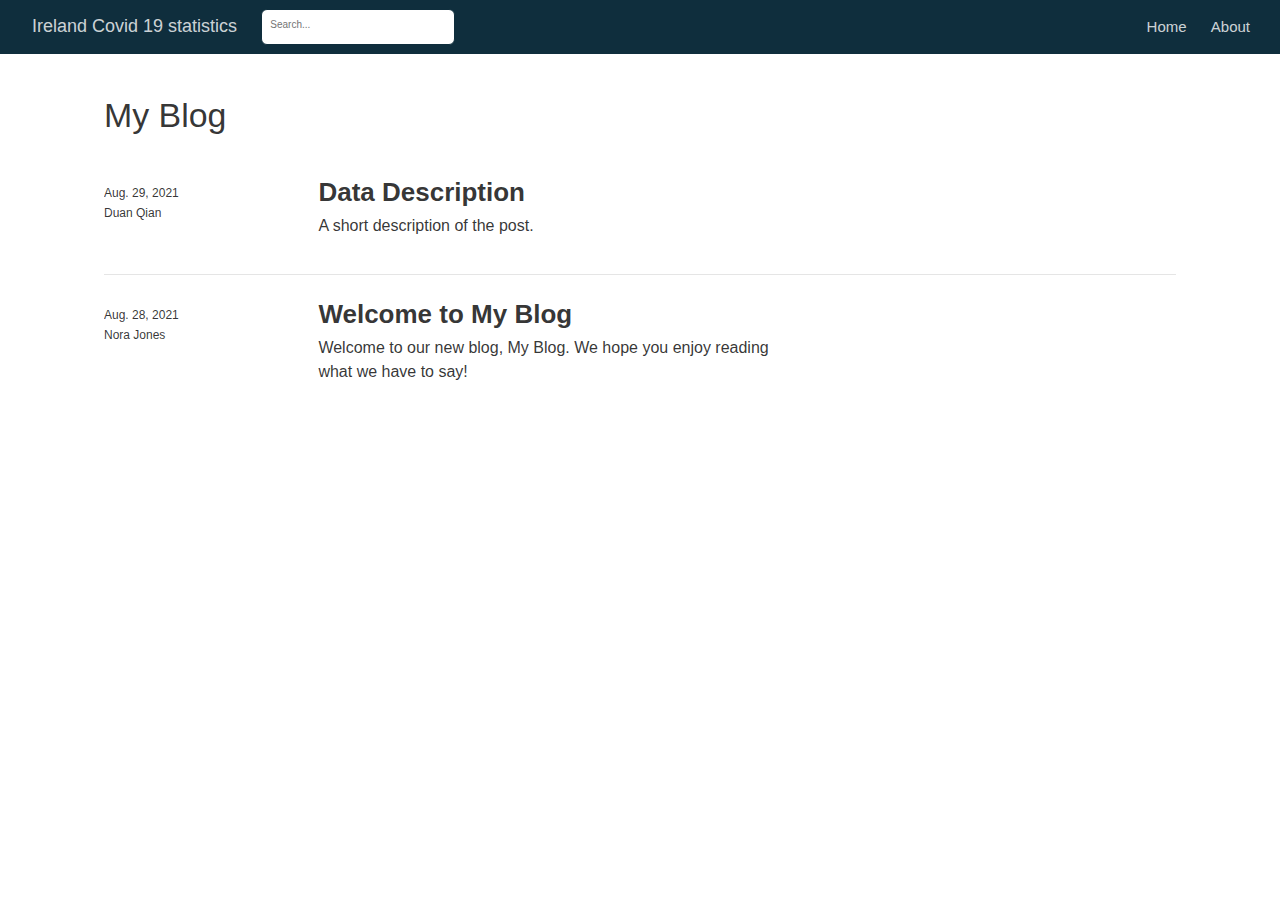
==== docs/index.html @ 9192dbaa "plot the vaccinations" ====
<!DOCTYPE html>

<html xmlns="http://www.w3.org/1999/xhtml" lang="" xml:lang="">

<head>
  <meta charset="utf-8"/>
  <meta name="viewport" content="width=device-width, initial-scale=1"/>
  <meta http-equiv="X-UA-Compatible" content="IE=Edge,chrome=1"/>
  <meta name="generator" content="distill" />

  <style type="text/css">
  /* Hide doc at startup (prevent jankiness while JS renders/transforms) */
  body {
    visibility: hidden;
  }
  </style>

 <!--radix_placeholder_import_source-->
 <!--/radix_placeholder_import_source-->

<style type="text/css">code{white-space: pre;}</style>
<style type="text/css" data-origin="pandoc">
pre > code.sourceCode { white-space: pre; position: relative; }
pre > code.sourceCode > span { display: inline-block; line-height: 1.25; }
pre > code.sourceCode > span:empty { height: 1.2em; }
.sourceCode { overflow: visible; }
code.sourceCode > span { color: inherit; text-decoration: inherit; }
div.sourceCode { margin: 1em 0; }
pre.sourceCode { margin: 0; }
@media screen {
div.sourceCode { overflow: auto; }
}
@media print {
pre > code.sourceCode { white-space: pre-wrap; }
pre > code.sourceCode > span { text-indent: -5em; padding-left: 5em; }
}
pre.numberSource code
  { counter-reset: source-line 0; }
pre.numberSource code > span
  { position: relative; left: -4em; counter-increment: source-line; }
pre.numberSource code > span > a:first-child::before
  { content: counter(source-line);
    position: relative; left: -1em; text-align: right; vertical-align: baseline;
    border: none; display: inline-block;
    -webkit-touch-callout: none; -webkit-user-select: none;
    -khtml-user-select: none; -moz-user-select: none;
    -ms-user-select: none; user-select: none;
    padding: 0 4px; width: 4em;
    color: #aaaaaa;
  }
pre.numberSource { margin-left: 3em; border-left: 1px solid #aaaaaa;  padding-left: 4px; }
div.sourceCode
  {   }
@media screen {
pre > code.sourceCode > span > a:first-child::before { text-decoration: underline; }
}
code span.al { color: #ad0000; } /* Alert */
code span.an { color: #5e5e5e; } /* Annotation */
code span.at { color: #20794d; } /* Attribute */
code span.bn { color: #ad0000; } /* BaseN */
code span.bu { } /* BuiltIn */
code span.cf { color: #007ba5; } /* ControlFlow */
code span.ch { color: #20794d; } /* Char */
code span.cn { color: #8f5902; } /* Constant */
code span.co { color: #5e5e5e; } /* Comment */
code span.cv { color: #5e5e5e; font-style: italic; } /* CommentVar */
code span.do { color: #5e5e5e; font-style: italic; } /* Documentation */
code span.dt { color: #ad0000; } /* DataType */
code span.dv { color: #ad0000; } /* DecVal */
code span.er { color: #ad0000; } /* Error */
code span.ex { } /* Extension */
code span.fl { color: #ad0000; } /* Float */
code span.fu { color: #4758ab; } /* Function */
code span.im { } /* Import */
code span.in { color: #5e5e5e; } /* Information */
code span.kw { color: #007ba5; } /* Keyword */
code span.op { color: #5e5e5e; } /* Operator */
code span.ot { color: #007ba5; } /* Other */
code span.pp { color: #ad0000; } /* Preprocessor */
code span.sc { color: #20794d; } /* SpecialChar */
code span.ss { color: #20794d; } /* SpecialString */
code span.st { color: #20794d; } /* String */
code span.va { color: #111111; } /* Variable */
code span.vs { color: #20794d; } /* VerbatimString */
code span.wa { color: #5e5e5e; font-style: italic; } /* Warning */
</style>

  <!--radix_placeholder_meta_tags-->
  <title>Ireland Covid 19 statistics: My Blog</title>




  <!--  https://developers.facebook.com/docs/sharing/webmasters#markup -->
  <meta property="og:title" content="Ireland Covid 19 statistics: My Blog"/>
  <meta property="og:type" content="article"/>
  <meta property="og:locale" content="en_US"/>
  <meta property="og:site_name" content="Ireland Covid 19 statistics"/>

  <!--  https://dev.twitter.com/cards/types/summary -->
  <meta property="twitter:card" content="summary"/>
  <meta property="twitter:title" content="Ireland Covid 19 statistics: My Blog"/>

  <!--/radix_placeholder_meta_tags-->
  <!--radix_placeholder_rmarkdown_metadata-->

  <script type="text/json" id="radix-rmarkdown-metadata">
  {"type":"list","attributes":{"names":{"type":"character","attributes":{},"value":["title","site","listing"]}},"value":[{"type":"character","attributes":{},"value":["My Blog"]},{"type":"character","attributes":{},"value":["distill::distill_website"]},{"type":"character","attributes":{},"value":["posts"]}]}
  </script>
  <!--/radix_placeholder_rmarkdown_metadata-->
  <!--radix_placeholder_navigation_in_header-->
  <meta name="distill:offset" content=""/>

  <script type="application/javascript">

    window.headroom_prevent_pin = false;

    window.document.addEventListener("DOMContentLoaded", function (event) {

      // initialize headroom for banner
      var header = $('header').get(0);
      var headerHeight = header.offsetHeight;
      var headroom = new Headroom(header, {
        tolerance: 5,
        onPin : function() {
          if (window.headroom_prevent_pin) {
            window.headroom_prevent_pin = false;
            headroom.unpin();
          }
        }
      });
      headroom.init();
      if(window.location.hash)
        headroom.unpin();
      $(header).addClass('headroom--transition');

      // offset scroll location for banner on hash change
      // (see: https://github.com/WickyNilliams/headroom.js/issues/38)
      window.addEventListener("hashchange", function(event) {
        window.scrollTo(0, window.pageYOffset - (headerHeight + 25));
      });

      // responsive menu
      $('.distill-site-header').each(function(i, val) {
        var topnav = $(this);
        var toggle = topnav.find('.nav-toggle');
        toggle.on('click', function() {
          topnav.toggleClass('responsive');
        });
      });

      // nav dropdowns
      $('.nav-dropbtn').click(function(e) {
        $(this).next('.nav-dropdown-content').toggleClass('nav-dropdown-active');
        $(this).parent().siblings('.nav-dropdown')
           .children('.nav-dropdown-content').removeClass('nav-dropdown-active');
      });
      $("body").click(function(e){
        $('.nav-dropdown-content').removeClass('nav-dropdown-active');
      });
      $(".nav-dropdown").click(function(e){
        e.stopPropagation();
      });
    });
  </script>

  <style type="text/css">

  /* Theme (user-documented overrideables for nav appearance) */

  .distill-site-nav {
    color: rgba(255, 255, 255, 0.8);
    background-color: #0F2E3D;
    font-size: 15px;
    font-weight: 300;
  }

  .distill-site-nav a {
    color: inherit;
    text-decoration: none;
  }

  .distill-site-nav a:hover {
    color: white;
  }

  @media print {
    .distill-site-nav {
      display: none;
    }
  }

  .distill-site-header {

  }

  .distill-site-footer {

  }


  /* Site Header */

  .distill-site-header {
    width: 100%;
    box-sizing: border-box;
    z-index: 3;
  }

  .distill-site-header .nav-left {
    display: inline-block;
    margin-left: 8px;
  }

  @media screen and (max-width: 768px) {
    .distill-site-header .nav-left {
      margin-left: 0;
    }
  }


  .distill-site-header .nav-right {
    float: right;
    margin-right: 8px;
  }

  .distill-site-header a,
  .distill-site-header .title {
    display: inline-block;
    text-align: center;
    padding: 14px 10px 14px 10px;
  }

  .distill-site-header .title {
    font-size: 18px;
    min-width: 150px;
  }

  .distill-site-header .logo {
    padding: 0;
  }

  .distill-site-header .logo img {
    display: none;
    max-height: 20px;
    width: auto;
    margin-bottom: -4px;
  }

  .distill-site-header .nav-image img {
    max-height: 18px;
    width: auto;
    display: inline-block;
    margin-bottom: -3px;
  }



  @media screen and (min-width: 1000px) {
    .distill-site-header .logo img {
      display: inline-block;
    }
    .distill-site-header .nav-left {
      margin-left: 20px;
    }
    .distill-site-header .nav-right {
      margin-right: 20px;
    }
    .distill-site-header .title {
      padding-left: 12px;
    }
  }


  .distill-site-header .nav-toggle {
    display: none;
  }

  .nav-dropdown {
    display: inline-block;
    position: relative;
  }

  .nav-dropdown .nav-dropbtn {
    border: none;
    outline: none;
    color: rgba(255, 255, 255, 0.8);
    padding: 16px 10px;
    background-color: transparent;
    font-family: inherit;
    font-size: inherit;
    font-weight: inherit;
    margin: 0;
    margin-top: 1px;
    z-index: 2;
  }

  .nav-dropdown-content {
    display: none;
    position: absolute;
    background-color: white;
    min-width: 200px;
    border: 1px solid rgba(0,0,0,0.15);
    border-radius: 4px;
    box-shadow: 0px 8px 16px 0px rgba(0,0,0,0.1);
    z-index: 1;
    margin-top: 2px;
    white-space: nowrap;
    padding-top: 4px;
    padding-bottom: 4px;
  }

  .nav-dropdown-content hr {
    margin-top: 4px;
    margin-bottom: 4px;
    border: none;
    border-bottom: 1px solid rgba(0, 0, 0, 0.1);
  }

  .nav-dropdown-active {
    display: block;
  }

  .nav-dropdown-content a, .nav-dropdown-content .nav-dropdown-header {
    color: black;
    padding: 6px 24px;
    text-decoration: none;
    display: block;
    text-align: left;
  }

  .nav-dropdown-content .nav-dropdown-header {
    display: block;
    padding: 5px 24px;
    padding-bottom: 0;
    text-transform: uppercase;
    font-size: 14px;
    color: #999999;
    white-space: nowrap;
  }

  .nav-dropdown:hover .nav-dropbtn {
    color: white;
  }

  .nav-dropdown-content a:hover {
    background-color: #ddd;
    color: black;
  }

  .nav-right .nav-dropdown-content {
    margin-left: -45%;
    right: 0;
  }

  @media screen and (max-width: 768px) {
    .distill-site-header a, .distill-site-header .nav-dropdown  {display: none;}
    .distill-site-header a.nav-toggle {
      float: right;
      display: block;
    }
    .distill-site-header .title {
      margin-left: 0;
    }
    .distill-site-header .nav-right {
      margin-right: 0;
    }
    .distill-site-header {
      overflow: hidden;
    }
    .nav-right .nav-dropdown-content {
      margin-left: 0;
    }
  }


  @media screen and (max-width: 768px) {
    .distill-site-header.responsive {position: relative; min-height: 500px; }
    .distill-site-header.responsive a.nav-toggle {
      position: absolute;
      right: 0;
      top: 0;
    }
    .distill-site-header.responsive a,
    .distill-site-header.responsive .nav-dropdown {
      display: block;
      text-align: left;
    }
    .distill-site-header.responsive .nav-left,
    .distill-site-header.responsive .nav-right {
      width: 100%;
    }
    .distill-site-header.responsive .nav-dropdown {float: none;}
    .distill-site-header.responsive .nav-dropdown-content {position: relative;}
    .distill-site-header.responsive .nav-dropdown .nav-dropbtn {
      display: block;
      width: 100%;
      text-align: left;
    }
  }

  /* Site Footer */

  .distill-site-footer {
    width: 100%;
    overflow: hidden;
    box-sizing: border-box;
    z-index: 3;
    margin-top: 30px;
    padding-top: 30px;
    padding-bottom: 30px;
    text-align: center;
  }

  /* Headroom */

  d-title {
    padding-top: 6rem;
  }

  @media print {
    d-title {
      padding-top: 4rem;
    }
  }

  .headroom {
    z-index: 1000;
    position: fixed;
    top: 0;
    left: 0;
    right: 0;
  }

  .headroom--transition {
    transition: all .4s ease-in-out;
  }

  .headroom--unpinned {
    top: -100px;
  }

  .headroom--pinned {
    top: 0;
  }

  /* adjust viewport for navbar height */
  /* helps vertically center bootstrap (non-distill) content */
  .min-vh-100 {
    min-height: calc(100vh - 100px) !important;
  }

  </style>

  <script src="site_libs/jquery-1.11.3/jquery.min.js"></script>
  <link href="site_libs/font-awesome-5.1.0/css/all.css" rel="stylesheet"/>
  <link href="site_libs/font-awesome-5.1.0/css/v4-shims.css" rel="stylesheet"/>
  <script src="site_libs/headroom-0.9.4/headroom.min.js"></script>
  <script src="site_libs/autocomplete-0.37.1/autocomplete.min.js"></script>
  <script src="site_libs/fuse-6.4.1/fuse.min.js"></script>

  <script type="application/javascript">

  function getMeta(metaName) {
    var metas = document.getElementsByTagName('meta');
    for (let i = 0; i < metas.length; i++) {
      if (metas[i].getAttribute('name') === metaName) {
        return metas[i].getAttribute('content');
      }
    }
    return '';
  }

  function offsetURL(url) {
    var offset = getMeta('distill:offset');
    return offset ? offset + '/' + url : url;
  }

  function createFuseIndex() {

    // create fuse index
    var options = {
      keys: [
        { name: 'title', weight: 20 },
        { name: 'categories', weight: 15 },
        { name: 'description', weight: 10 },
        { name: 'contents', weight: 5 },
      ],
      ignoreLocation: true,
      threshold: 0
    };
    var fuse = new window.Fuse([], options);

    // fetch the main search.json
    return fetch(offsetURL('search.json'))
      .then(function(response) {
        if (response.status == 200) {
          return response.json().then(function(json) {
            // index main articles
            json.articles.forEach(function(article) {
              fuse.add(article);
            });
            // download collections and index their articles
            return Promise.all(json.collections.map(function(collection) {
              return fetch(offsetURL(collection)).then(function(response) {
                if (response.status === 200) {
                  return response.json().then(function(articles) {
                    articles.forEach(function(article) {
                      fuse.add(article);
                    });
                  })
                } else {
                  return Promise.reject(
                    new Error('Unexpected status from search index request: ' +
                              response.status)
                  );
                }
              });
            })).then(function() {
              return fuse;
            });
          });

        } else {
          return Promise.reject(
            new Error('Unexpected status from search index request: ' +
                        response.status)
          );
        }
      });
  }

  window.document.addEventListener("DOMContentLoaded", function (event) {

    // get search element (bail if we don't have one)
    var searchEl = window.document.getElementById('distill-search');
    if (!searchEl)
      return;

    createFuseIndex()
      .then(function(fuse) {

        // make search box visible
        searchEl.classList.remove('hidden');

        // initialize autocomplete
        var options = {
          autoselect: true,
          hint: false,
          minLength: 2,
        };
        window.autocomplete(searchEl, options, [{
          source: function(query, callback) {
            const searchOptions = {
              isCaseSensitive: false,
              shouldSort: true,
              minMatchCharLength: 2,
              limit: 10,
            };
            var results = fuse.search(query, searchOptions);
            callback(results
              .map(function(result) { return result.item; })
            );
          },
          templates: {
            suggestion: function(suggestion) {
              var img = suggestion.preview && Object.keys(suggestion.preview).length > 0
                ? `<img src="${offsetURL(suggestion.preview)}"</img>`
                : '';
              var html = `
                <div class="search-item">
                  <h3>${suggestion.title}</h3>
                  <div class="search-item-description">
                    ${suggestion.description || ''}
                  </div>
                  <div class="search-item-preview">
                    ${img}
                  </div>
                </div>
              `;
              return html;
            }
          }
        }]).on('autocomplete:selected', function(event, suggestion) {
          window.location.href = offsetURL(suggestion.path);
        });
        // remove inline display style on autocompleter (we want to
        // manage responsive display via css)
        $('.algolia-autocomplete').css("display", "");
      })
      .catch(function(error) {
        console.log(error);
      });

  });

  </script>

  <style type="text/css">

  .nav-search {
    font-size: x-small;
  }

  /* Algolioa Autocomplete */

  .algolia-autocomplete {
    display: inline-block;
    margin-left: 10px;
    vertical-align: sub;
    background-color: white;
    color: black;
    padding: 6px;
    padding-top: 8px;
    padding-bottom: 0;
    border-radius: 6px;
    border: 1px #0F2E3D solid;
    width: 180px;
  }


  @media screen and (max-width: 768px) {
    .distill-site-nav .algolia-autocomplete {
      display: none;
      visibility: hidden;
    }
    .distill-site-nav.responsive .algolia-autocomplete {
      display: inline-block;
      visibility: visible;
    }
    .distill-site-nav.responsive .algolia-autocomplete .aa-dropdown-menu {
      margin-left: 0;
      width: 400px;
      max-height: 400px;
    }
  }

  .algolia-autocomplete .aa-input, .algolia-autocomplete .aa-hint {
    width: 90%;
    outline: none;
    border: none;
  }

  .algolia-autocomplete .aa-hint {
    color: #999;
  }
  .algolia-autocomplete .aa-dropdown-menu {
    width: 550px;
    max-height: 70vh;
    overflow-x: visible;
    overflow-y: scroll;
    padding: 5px;
    margin-top: 3px;
    margin-left: -150px;
    background-color: #fff;
    border-radius: 5px;
    border: 1px solid #999;
    border-top: none;
  }

  .algolia-autocomplete .aa-dropdown-menu .aa-suggestion {
    cursor: pointer;
    padding: 5px 4px;
    border-bottom: 1px solid #eee;
  }

  .algolia-autocomplete .aa-dropdown-menu .aa-suggestion:last-of-type {
    border-bottom: none;
    margin-bottom: 2px;
  }

  .algolia-autocomplete .aa-dropdown-menu .aa-suggestion .search-item {
    overflow: hidden;
    font-size: 0.8em;
    line-height: 1.4em;
  }

  .algolia-autocomplete .aa-dropdown-menu .aa-suggestion .search-item h3 {
    font-size: 1rem;
    margin-block-start: 0;
    margin-block-end: 5px;
  }

  .algolia-autocomplete .aa-dropdown-menu .aa-suggestion .search-item-description {
    display: inline-block;
    overflow: hidden;
    height: 2.8em;
    width: 80%;
    margin-right: 4%;
  }

  .algolia-autocomplete .aa-dropdown-menu .aa-suggestion .search-item-preview {
    display: inline-block;
    width: 15%;
  }

  .algolia-autocomplete .aa-dropdown-menu .aa-suggestion .search-item-preview img {
    height: 3em;
    width: auto;
    display: none;
  }

  .algolia-autocomplete .aa-dropdown-menu .aa-suggestion .search-item-preview img[src] {
    display: initial;
  }

  .algolia-autocomplete .aa-dropdown-menu .aa-suggestion.aa-cursor {
    background-color: #eee;
  }
  .algolia-autocomplete .aa-dropdown-menu .aa-suggestion em {
    font-weight: bold;
    font-style: normal;
  }

  </style>


  <!--/radix_placeholder_navigation_in_header-->
  <!--radix_placeholder_distill-->

  <style type="text/css">

  body {
    background-color: white;
  }

  .pandoc-table {
    width: 100%;
  }

  .pandoc-table>caption {
    margin-bottom: 10px;
  }

  .pandoc-table th:not([align]) {
    text-align: left;
  }

  .pagedtable-footer {
    font-size: 15px;
  }

  d-byline .byline {
    grid-template-columns: 2fr 2fr;
  }

  d-byline .byline h3 {
    margin-block-start: 1.5em;
  }

  d-byline .byline .authors-affiliations h3 {
    margin-block-start: 0.5em;
  }

  .authors-affiliations .orcid-id {
    width: 16px;
    height:16px;
    margin-left: 4px;
    margin-right: 4px;
    vertical-align: middle;
    padding-bottom: 2px;
  }

  d-title .dt-tags {
    margin-top: 1em;
    grid-column: text;
  }

  .dt-tags .dt-tag {
    text-decoration: none;
    display: inline-block;
    color: rgba(0,0,0,0.6);
    padding: 0em 0.4em;
    margin-right: 0.5em;
    margin-bottom: 0.4em;
    font-size: 70%;
    border: 1px solid rgba(0,0,0,0.2);
    border-radius: 3px;
    text-transform: uppercase;
    font-weight: 500;
  }

  d-article table.gt_table td,
  d-article table.gt_table th {
    border-bottom: none;
  }

  .html-widget {
    margin-bottom: 2.0em;
  }

  .l-screen-inset {
    padding-right: 16px;
  }

  .l-screen .caption {
    margin-left: 10px;
  }

  .shaded {
    background: rgb(247, 247, 247);
    padding-top: 20px;
    padding-bottom: 20px;
    border-top: 1px solid rgba(0, 0, 0, 0.1);
    border-bottom: 1px solid rgba(0, 0, 0, 0.1);
  }

  .shaded .html-widget {
    margin-bottom: 0;
    border: 1px solid rgba(0, 0, 0, 0.1);
  }

  .shaded .shaded-content {
    background: white;
  }

  .text-output {
    margin-top: 0;
    line-height: 1.5em;
  }

  .hidden {
    display: none !important;
  }

  d-article {
    padding-top: 2.5rem;
    padding-bottom: 30px;
  }

  d-appendix {
    padding-top: 30px;
  }

  d-article>p>img {
    width: 100%;
  }

  d-article h2 {
    margin: 1rem 0 1.5rem 0;
  }

  d-article h3 {
    margin-top: 1.5rem;
  }

  d-article iframe {
    border: 1px solid rgba(0, 0, 0, 0.1);
    margin-bottom: 2.0em;
    width: 100%;
  }

  /* Tweak code blocks */

  d-article div.sourceCode code,
  d-article pre code {
    font-family: Consolas, Monaco, 'Andale Mono', 'Ubuntu Mono', monospace;
  }

  d-article pre,
  d-article div.sourceCode,
  d-article div.sourceCode pre {
    overflow: auto;
  }

  d-article div.sourceCode {
    background-color: white;
  }

  d-article div.sourceCode pre {
    padding-left: 10px;
    font-size: 12px;
    border-left: 2px solid rgba(0,0,0,0.1);
  }

  d-article pre {
    font-size: 12px;
    color: black;
    background: none;
    margin-top: 0;
    text-align: left;
    white-space: pre;
    word-spacing: normal;
    word-break: normal;
    word-wrap: normal;
    line-height: 1.5;

    -moz-tab-size: 4;
    -o-tab-size: 4;
    tab-size: 4;

    -webkit-hyphens: none;
    -moz-hyphens: none;
    -ms-hyphens: none;
    hyphens: none;
  }

  d-article pre a {
    border-bottom: none;
  }

  d-article pre a:hover {
    border-bottom: none;
    text-decoration: underline;
  }

  d-article details {
    grid-column: text;
    margin-bottom: 0.8em;
  }

  @media(min-width: 768px) {

  d-article pre,
  d-article div.sourceCode,
  d-article div.sourceCode pre {
    overflow: visible !important;
  }

  d-article div.sourceCode pre {
    padding-left: 18px;
    font-size: 14px;
  }

  d-article pre {
    font-size: 14px;
  }

  }

  figure img.external {
    background: white;
    border: 1px solid rgba(0, 0, 0, 0.1);
    box-shadow: 0 1px 8px rgba(0, 0, 0, 0.1);
    padding: 18px;
    box-sizing: border-box;
  }

  /* CSS for d-contents */

  .d-contents {
    grid-column: text;
    color: rgba(0,0,0,0.8);
    font-size: 0.9em;
    padding-bottom: 1em;
    margin-bottom: 1em;
    padding-bottom: 0.5em;
    margin-bottom: 1em;
    padding-left: 0.25em;
    justify-self: start;
  }

  @media(min-width: 1000px) {
    .d-contents.d-contents-float {
      height: 0;
      grid-column-start: 1;
      grid-column-end: 4;
      justify-self: center;
      padding-right: 3em;
      padding-left: 2em;
    }
  }

  .d-contents nav h3 {
    font-size: 18px;
    margin-top: 0;
    margin-bottom: 1em;
  }

  .d-contents li {
    list-style-type: none
  }

  .d-contents nav > ul {
    padding-left: 0;
  }

  .d-contents ul {
    padding-left: 1em
  }

  .d-contents nav ul li {
    margin-top: 0.6em;
    margin-bottom: 0.2em;
  }

  .d-contents nav a {
    font-size: 13px;
    border-bottom: none;
    text-decoration: none
    color: rgba(0, 0, 0, 0.8);
  }

  .d-contents nav a:hover {
    text-decoration: underline solid rgba(0, 0, 0, 0.6)
  }

  .d-contents nav > ul > li > a {
    font-weight: 600;
  }

  .d-contents nav > ul > li > ul {
    font-weight: inherit;
  }

  .d-contents nav > ul > li > ul > li {
    margin-top: 0.2em;
  }


  .d-contents nav ul {
    margin-top: 0;
    margin-bottom: 0.25em;
  }

  .d-article-with-toc h2:nth-child(2) {
    margin-top: 0;
  }


  /* Figure */

  .figure {
    position: relative;
    margin-bottom: 2.5em;
    margin-top: 1.5em;
  }

  .figure img {
    width: 100%;
  }

  .figure .caption {
    color: rgba(0, 0, 0, 0.6);
    font-size: 12px;
    line-height: 1.5em;
  }

  .figure img.external {
    background: white;
    border: 1px solid rgba(0, 0, 0, 0.1);
    box-shadow: 0 1px 8px rgba(0, 0, 0, 0.1);
    padding: 18px;
    box-sizing: border-box;
  }

  .figure .caption a {
    color: rgba(0, 0, 0, 0.6);
  }

  .figure .caption b,
  .figure .caption strong, {
    font-weight: 600;
    color: rgba(0, 0, 0, 1.0);
  }

  /* Citations */

  d-article .citation {
    color: inherit;
    cursor: inherit;
  }

  div.hanging-indent{
    margin-left: 1em; text-indent: -1em;
  }

  /* Citation hover box */

  .tippy-box[data-theme~=light-border] {
    background-color: rgba(250, 250, 250, 0.95);
  }

  .tippy-content > p {
    margin-bottom: 0;
    padding: 2px;
  }


  /* Tweak 1000px media break to show more text */

  @media(min-width: 1000px) {
    .base-grid,
    distill-header,
    d-title,
    d-abstract,
    d-article,
    d-appendix,
    distill-appendix,
    d-byline,
    d-footnote-list,
    d-citation-list,
    distill-footer {
      grid-template-columns: [screen-start] 1fr [page-start kicker-start] 80px [middle-start] 50px [text-start kicker-end] 65px 65px 65px 65px 65px 65px 65px 65px [text-end gutter-start] 65px [middle-end] 65px [page-end gutter-end] 1fr [screen-end];
      grid-column-gap: 16px;
    }

    .grid {
      grid-column-gap: 16px;
    }

    d-article {
      font-size: 1.06rem;
      line-height: 1.7em;
    }
    figure .caption, .figure .caption, figure figcaption {
      font-size: 13px;
    }
  }

  @media(min-width: 1180px) {
    .base-grid,
    distill-header,
    d-title,
    d-abstract,
    d-article,
    d-appendix,
    distill-appendix,
    d-byline,
    d-footnote-list,
    d-citation-list,
    distill-footer {
      grid-template-columns: [screen-start] 1fr [page-start kicker-start] 60px [middle-start] 60px [text-start kicker-end] 60px 60px 60px 60px 60px 60px 60px 60px [text-end gutter-start] 60px [middle-end] 60px [page-end gutter-end] 1fr [screen-end];
      grid-column-gap: 32px;
    }

    .grid {
      grid-column-gap: 32px;
    }
  }


  /* Get the citation styles for the appendix (not auto-injected on render since
     we do our own rendering of the citation appendix) */

  d-appendix .citation-appendix,
  .d-appendix .citation-appendix {
    font-size: 11px;
    line-height: 15px;
    border-left: 1px solid rgba(0, 0, 0, 0.1);
    padding-left: 18px;
    border: 1px solid rgba(0,0,0,0.1);
    background: rgba(0, 0, 0, 0.02);
    padding: 10px 18px;
    border-radius: 3px;
    color: rgba(150, 150, 150, 1);
    overflow: hidden;
    margin-top: -12px;
    white-space: pre-wrap;
    word-wrap: break-word;
  }

  /* Include appendix styles here so they can be overridden */

  d-appendix {
    contain: layout style;
    font-size: 0.8em;
    line-height: 1.7em;
    margin-top: 60px;
    margin-bottom: 0;
    border-top: 1px solid rgba(0, 0, 0, 0.1);
    color: rgba(0,0,0,0.5);
    padding-top: 60px;
    padding-bottom: 48px;
  }

  d-appendix h3 {
    grid-column: page-start / text-start;
    font-size: 15px;
    font-weight: 500;
    margin-top: 1em;
    margin-bottom: 0;
    color: rgba(0,0,0,0.65);
  }

  d-appendix h3 + * {
    margin-top: 1em;
  }

  d-appendix ol {
    padding: 0 0 0 15px;
  }

  @media (min-width: 768px) {
    d-appendix ol {
      padding: 0 0 0 30px;
      margin-left: -30px;
    }
  }

  d-appendix li {
    margin-bottom: 1em;
  }

  d-appendix a {
    color: rgba(0, 0, 0, 0.6);
  }

  d-appendix > * {
    grid-column: text;
  }

  d-appendix > d-footnote-list,
  d-appendix > d-citation-list,
  d-appendix > distill-appendix {
    grid-column: screen;
  }

  /* Include footnote styles here so they can be overridden */

  d-footnote-list {
    contain: layout style;
  }

  d-footnote-list > * {
    grid-column: text;
  }

  d-footnote-list a.footnote-backlink {
    color: rgba(0,0,0,0.3);
    padding-left: 0.5em;
  }



  /* Anchor.js */

  .anchorjs-link {
    /*transition: all .25s linear; */
    text-decoration: none;
    border-bottom: none;
  }
  *:hover > .anchorjs-link {
    margin-left: -1.125em !important;
    text-decoration: none;
    border-bottom: none;
  }

  /* Social footer */

  .social_footer {
    margin-top: 30px;
    margin-bottom: 0;
    color: rgba(0,0,0,0.67);
  }

  .disqus-comments {
    margin-right: 30px;
  }

  .disqus-comment-count {
    border-bottom: 1px solid rgba(0, 0, 0, 0.4);
    cursor: pointer;
  }

  #disqus_thread {
    margin-top: 30px;
  }

  .article-sharing a {
    border-bottom: none;
    margin-right: 8px;
  }

  .article-sharing a:hover {
    border-bottom: none;
  }

  .sidebar-section.subscribe {
    font-size: 12px;
    line-height: 1.6em;
  }

  .subscribe p {
    margin-bottom: 0.5em;
  }


  .article-footer .subscribe {
    font-size: 15px;
    margin-top: 45px;
  }


  .sidebar-section.custom {
    font-size: 12px;
    line-height: 1.6em;
  }

  .custom p {
    margin-bottom: 0.5em;
  }

  /* Styles for listing layout (hide title) */
  .layout-listing d-title, .layout-listing .d-title {
    display: none;
  }

  /* Styles for posts lists (not auto-injected) */


  .posts-with-sidebar {
    padding-left: 45px;
    padding-right: 45px;
  }

  .posts-list .description h2,
  .posts-list .description p {
    font-family: -apple-system, BlinkMacSystemFont, "Segoe UI", Roboto, Oxygen, Ubuntu, Cantarell, "Fira Sans", "Droid Sans", "Helvetica Neue", Arial, sans-serif;
  }

  .posts-list .description h2 {
    font-weight: 700;
    border-bottom: none;
    padding-bottom: 0;
  }

  .posts-list h2.post-tag {
    border-bottom: 1px solid rgba(0, 0, 0, 0.2);
    padding-bottom: 12px;
  }
  .posts-list {
    margin-top: 60px;
    margin-bottom: 24px;
  }

  .posts-list .post-preview {
    text-decoration: none;
    overflow: hidden;
    display: block;
    border-bottom: 1px solid rgba(0, 0, 0, 0.1);
    padding: 24px 0;
  }

  .post-preview-last {
    border-bottom: none !important;
  }

  .posts-list .posts-list-caption {
    grid-column: screen;
    font-weight: 400;
  }

  .posts-list .post-preview h2 {
    margin: 0 0 6px 0;
    line-height: 1.2em;
    font-style: normal;
    font-size: 24px;
  }

  .posts-list .post-preview p {
    margin: 0 0 12px 0;
    line-height: 1.4em;
    font-size: 16px;
  }

  .posts-list .post-preview .thumbnail {
    box-sizing: border-box;
    margin-bottom: 24px;
    position: relative;
    max-width: 500px;
  }
  .posts-list .post-preview img {
    width: 100%;
    display: block;
  }

  .posts-list .metadata {
    font-size: 12px;
    line-height: 1.4em;
    margin-bottom: 18px;
  }

  .posts-list .metadata > * {
    display: inline-block;
  }

  .posts-list .metadata .publishedDate {
    margin-right: 2em;
  }

  .posts-list .metadata .dt-authors {
    display: block;
    margin-top: 0.3em;
    margin-right: 2em;
  }

  .posts-list .dt-tags {
    display: block;
    line-height: 1em;
  }

  .posts-list .dt-tags .dt-tag {
    display: inline-block;
    color: rgba(0,0,0,0.6);
    padding: 0.3em 0.4em;
    margin-right: 0.2em;
    margin-bottom: 0.4em;
    font-size: 60%;
    border: 1px solid rgba(0,0,0,0.2);
    border-radius: 3px;
    text-transform: uppercase;
    font-weight: 500;
  }

  .posts-list img {
    opacity: 1;
  }

  .posts-list img[data-src] {
    opacity: 0;
  }

  .posts-more {
    clear: both;
  }


  .posts-sidebar {
    font-size: 16px;
  }

  .posts-sidebar h3 {
    font-size: 16px;
    margin-top: 0;
    margin-bottom: 0.5em;
    font-weight: 400;
    text-transform: uppercase;
  }

  .sidebar-section {
    margin-bottom: 30px;
  }

  .categories ul {
    list-style-type: none;
    margin: 0;
    padding: 0;
  }

  .categories li {
    color: rgba(0, 0, 0, 0.8);
    margin-bottom: 0;
  }

  .categories li>a {
    border-bottom: none;
  }

  .categories li>a:hover {
    border-bottom: 1px solid rgba(0, 0, 0, 0.4);
  }

  .categories .active {
    font-weight: 600;
  }

  .categories .category-count {
    color: rgba(0, 0, 0, 0.4);
  }


  @media(min-width: 768px) {
    .posts-list .post-preview h2 {
      font-size: 26px;
    }
    .posts-list .post-preview .thumbnail {
      float: right;
      width: 30%;
      margin-bottom: 0;
    }
    .posts-list .post-preview .description {
      float: left;
      width: 45%;
    }
    .posts-list .post-preview .metadata {
      float: left;
      width: 20%;
      margin-top: 8px;
    }
    .posts-list .post-preview p {
      margin: 0 0 12px 0;
      line-height: 1.5em;
      font-size: 16px;
    }
    .posts-with-sidebar .posts-list {
      float: left;
      width: 75%;
    }
    .posts-with-sidebar .posts-sidebar {
      float: right;
      width: 20%;
      margin-top: 60px;
      padding-top: 24px;
      padding-bottom: 24px;
    }
  }


  /* Improve display for browsers without grid (IE/Edge <= 15) */

  .downlevel {
    line-height: 1.6em;
    font-family: -apple-system, BlinkMacSystemFont, "Segoe UI", Roboto, Oxygen, Ubuntu, Cantarell, "Fira Sans", "Droid Sans", "Helvetica Neue", Arial, sans-serif;
    margin: 0;
  }

  .downlevel .d-title {
    padding-top: 6rem;
    padding-bottom: 1.5rem;
  }

  .downlevel .d-title h1 {
    font-size: 50px;
    font-weight: 700;
    line-height: 1.1em;
    margin: 0 0 0.5rem;
  }

  .downlevel .d-title p {
    font-weight: 300;
    font-size: 1.2rem;
    line-height: 1.55em;
    margin-top: 0;
  }

  .downlevel .d-byline {
    padding-top: 0.8em;
    padding-bottom: 0.8em;
    font-size: 0.8rem;
    line-height: 1.8em;
  }

  .downlevel .section-separator {
    border: none;
    border-top: 1px solid rgba(0, 0, 0, 0.1);
  }

  .downlevel .d-article {
    font-size: 1.06rem;
    line-height: 1.7em;
    padding-top: 1rem;
    padding-bottom: 2rem;
  }


  .downlevel .d-appendix {
    padding-left: 0;
    padding-right: 0;
    max-width: none;
    font-size: 0.8em;
    line-height: 1.7em;
    margin-bottom: 0;
    color: rgba(0,0,0,0.5);
    padding-top: 40px;
    padding-bottom: 48px;
  }

  .downlevel .footnotes ol {
    padding-left: 13px;
  }

  .downlevel .base-grid,
  .downlevel .distill-header,
  .downlevel .d-title,
  .downlevel .d-abstract,
  .downlevel .d-article,
  .downlevel .d-appendix,
  .downlevel .distill-appendix,
  .downlevel .d-byline,
  .downlevel .d-footnote-list,
  .downlevel .d-citation-list,
  .downlevel .distill-footer,
  .downlevel .appendix-bottom,
  .downlevel .posts-container {
    padding-left: 40px;
    padding-right: 40px;
  }

  @media(min-width: 768px) {
    .downlevel .base-grid,
    .downlevel .distill-header,
    .downlevel .d-title,
    .downlevel .d-abstract,
    .downlevel .d-article,
    .downlevel .d-appendix,
    .downlevel .distill-appendix,
    .downlevel .d-byline,
    .downlevel .d-footnote-list,
    .downlevel .d-citation-list,
    .downlevel .distill-footer,
    .downlevel .appendix-bottom,
    .downlevel .posts-container {
    padding-left: 150px;
    padding-right: 150px;
    max-width: 900px;
  }
  }

  .downlevel pre code {
    display: block;
    border-left: 2px solid rgba(0, 0, 0, .1);
    padding: 0 0 0 20px;
    font-size: 14px;
  }

  .downlevel code, .downlevel pre {
    color: black;
    background: none;
    font-family: Consolas, Monaco, 'Andale Mono', 'Ubuntu Mono', monospace;
    text-align: left;
    white-space: pre;
    word-spacing: normal;
    word-break: normal;
    word-wrap: normal;
    line-height: 1.5;

    -moz-tab-size: 4;
    -o-tab-size: 4;
    tab-size: 4;

    -webkit-hyphens: none;
    -moz-hyphens: none;
    -ms-hyphens: none;
    hyphens: none;
  }

  .downlevel .posts-list .post-preview {
    color: inherit;
  }



  </style>

  <script type="application/javascript">

  function is_downlevel_browser() {
    if (bowser.isUnsupportedBrowser({ msie: "12", msedge: "16"},
                                   window.navigator.userAgent)) {
      return true;
    } else {
      return window.load_distill_framework === undefined;
    }
  }

  // show body when load is complete
  function on_load_complete() {

    // add anchors
    if (window.anchors) {
      window.anchors.options.placement = 'left';
      window.anchors.add('d-article > h2, d-article > h3, d-article > h4, d-article > h5');
    }


    // set body to visible
    document.body.style.visibility = 'visible';

    // force redraw for leaflet widgets
    if (window.HTMLWidgets) {
      var maps = window.HTMLWidgets.findAll(".leaflet");
      $.each(maps, function(i, el) {
        var map = this.getMap();
        map.invalidateSize();
        map.eachLayer(function(layer) {
          if (layer instanceof L.TileLayer)
            layer.redraw();
        });
      });
    }

    // trigger 'shown' so htmlwidgets resize
    $('d-article').trigger('shown');
  }

  function init_distill() {

    init_common();

    // create front matter
    var front_matter = $('<d-front-matter></d-front-matter>');
    $('#distill-front-matter').wrap(front_matter);

    // create d-title
    $('.d-title').changeElementType('d-title');

    // create d-byline
    var byline = $('<d-byline></d-byline>');
    $('.d-byline').replaceWith(byline);

    // create d-article
    var article = $('<d-article></d-article>');
    $('.d-article').wrap(article).children().unwrap();

    // move posts container into article
    $('.posts-container').appendTo($('d-article'));

    // create d-appendix
    $('.d-appendix').changeElementType('d-appendix');

    // flag indicating that we have appendix items
    var appendix = $('.appendix-bottom').children('h3').length > 0;

    // replace footnotes with <d-footnote>
    $('.footnote-ref').each(function(i, val) {
      appendix = true;
      var href = $(this).attr('href');
      var id = href.replace('#', '');
      var fn = $('#' + id);
      var fn_p = $('#' + id + '>p');
      fn_p.find('.footnote-back').remove();
      var text = fn_p.html();
      var dtfn = $('<d-footnote></d-footnote>');
      dtfn.html(text);
      $(this).replaceWith(dtfn);
    });
    // remove footnotes
    $('.footnotes').remove();

    // move refs into #references-listing
    $('#references-listing').replaceWith($('#refs'));

    $('h1.appendix, h2.appendix').each(function(i, val) {
      $(this).changeElementType('h3');
    });
    $('h3.appendix').each(function(i, val) {
      var id = $(this).attr('id');
      $('.d-contents a[href="#' + id + '"]').parent().remove();
      appendix = true;
      $(this).nextUntil($('h1, h2, h3')).addBack().appendTo($('d-appendix'));
    });

    // show d-appendix if we have appendix content
    $("d-appendix").css('display', appendix ? 'grid' : 'none');

    // localize layout chunks to just output
    $('.layout-chunk').each(function(i, val) {

      // capture layout
      var layout = $(this).attr('data-layout');

      // apply layout to markdown level block elements
      var elements = $(this).children().not('details, div.sourceCode, pre, script');
      elements.each(function(i, el) {
        var layout_div = $('<div class="' + layout + '"></div>');
        if (layout_div.hasClass('shaded')) {
          var shaded_content = $('<div class="shaded-content"></div>');
          $(this).wrap(shaded_content);
          $(this).parent().wrap(layout_div);
        } else {
          $(this).wrap(layout_div);
        }
      });


      // unwrap the layout-chunk div
      $(this).children().unwrap();
    });

    // remove code block used to force  highlighting css
    $('.distill-force-highlighting-css').parent().remove();

    // remove empty line numbers inserted by pandoc when using a
    // custom syntax highlighting theme
    $('code.sourceCode a:empty').remove();

    // load distill framework
    load_distill_framework();

    // wait for window.distillRunlevel == 4 to do post processing
    function distill_post_process() {

      if (!window.distillRunlevel || window.distillRunlevel < 4)
        return;

      // hide author/affiliations entirely if we have no authors
      var front_matter = JSON.parse($("#distill-front-matter").html());
      var have_authors = front_matter.authors && front_matter.authors.length > 0;
      if (!have_authors)
        $('d-byline').addClass('hidden');

      // article with toc class
      $('.d-contents').parent().addClass('d-article-with-toc');

      // strip links that point to #
      $('.authors-affiliations').find('a[href="#"]').removeAttr('href');

      // add orcid ids
      $('.authors-affiliations').find('.author').each(function(i, el) {
        var orcid_id = front_matter.authors[i].orcidID;
        if (orcid_id) {
          var a = $('<a></a>');
          a.attr('href', 'https://orcid.org/' + orcid_id);
          var img = $('<img></img>');
          img.addClass('orcid-id');
          img.attr('alt', 'ORCID ID');
          img.attr('src','[data-uri]');
          a.append(img);
          $(this).append(a);
        }
      });

      // hide elements of author/affiliations grid that have no value
      function hide_byline_column(caption) {
        $('d-byline').find('h3:contains("' + caption + '")').parent().css('visibility', 'hidden');
      }

      // affiliations
      var have_affiliations = false;
      for (var i = 0; i<front_matter.authors.length; ++i) {
        var author = front_matter.authors[i];
        if (author.affiliation !== "&nbsp;") {
          have_affiliations = true;
          break;
        }
      }
      if (!have_affiliations)
        $('d-byline').find('h3:contains("Affiliations")').css('visibility', 'hidden');

      // published date
      if (!front_matter.publishedDate)
        hide_byline_column("Published");

      // document object identifier
      var doi = $('d-byline').find('h3:contains("DOI")');
      var doi_p = doi.next().empty();
      if (!front_matter.doi) {
        // if we have a citation and valid citationText then link to that
        if ($('#citation').length > 0 && front_matter.citationText) {
          doi.html('Citation');
          $('<a href="#citation"></a>')
            .text(front_matter.citationText)
            .appendTo(doi_p);
        } else {
          hide_byline_column("DOI");
        }
      } else {
        $('<a></a>')
           .attr('href', "https://doi.org/" + front_matter.doi)
           .html(front_matter.doi)
           .appendTo(doi_p);
      }

       // change plural form of authors/affiliations
      if (front_matter.authors.length === 1) {
        var grid = $('.authors-affiliations');
        grid.children('h3:contains("Authors")').text('Author');
        grid.children('h3:contains("Affiliations")').text('Affiliation');
      }

      // remove d-appendix and d-footnote-list local styles
      $('d-appendix > style:first-child').remove();
      $('d-footnote-list > style:first-child').remove();

      // move appendix-bottom entries to the bottom
      $('.appendix-bottom').appendTo('d-appendix').children().unwrap();
      $('.appendix-bottom').remove();

      // hoverable references
      $('span.citation[data-cites]').each(function() {
        var refHtml = $('#ref-' + $(this).attr('data-cites')).html();
        window.tippy(this, {
          allowHTML: true,
          content: refHtml,
          maxWidth: 500,
          interactive: true,
          interactiveBorder: 10,
          theme: 'light-border',
          placement: 'bottom-start'
        });
      });

      // clear polling timer
      clearInterval(tid);

      // show body now that everything is ready
      on_load_complete();
    }

    var tid = setInterval(distill_post_process, 50);
    distill_post_process();

  }

  function init_downlevel() {

    init_common();

     // insert hr after d-title
    $('.d-title').after($('<hr class="section-separator"/>'));

    // check if we have authors
    var front_matter = JSON.parse($("#distill-front-matter").html());
    var have_authors = front_matter.authors && front_matter.authors.length > 0;

    // manage byline/border
    if (!have_authors)
      $('.d-byline').remove();
    $('.d-byline').after($('<hr class="section-separator"/>'));
    $('.d-byline a').remove();

    // remove toc
    $('.d-contents').remove();

    // move appendix elements
    $('h1.appendix, h2.appendix').each(function(i, val) {
      $(this).changeElementType('h3');
    });
    $('h3.appendix').each(function(i, val) {
      $(this).nextUntil($('h1, h2, h3')).addBack().appendTo($('.d-appendix'));
    });


    // inject headers into references and footnotes
    var refs_header = $('<h3></h3>');
    refs_header.text('References');
    $('#refs').prepend(refs_header);

    var footnotes_header = $('<h3></h3');
    footnotes_header.text('Footnotes');
    $('.footnotes').children('hr').first().replaceWith(footnotes_header);

    // move appendix-bottom entries to the bottom
    $('.appendix-bottom').appendTo('.d-appendix').children().unwrap();
    $('.appendix-bottom').remove();

    // remove appendix if it's empty
    if ($('.d-appendix').children().length === 0)
      $('.d-appendix').remove();

    // prepend separator above appendix
    $('.d-appendix').before($('<hr class="section-separator" style="clear: both"/>'));

    // trim code
    $('pre>code').each(function(i, val) {
      $(this).html($.trim($(this).html()));
    });

    // move posts-container right before article
    $('.posts-container').insertBefore($('.d-article'));

    $('body').addClass('downlevel');

    on_load_complete();
  }


  function init_common() {

    // jquery plugin to change element types
    (function($) {
      $.fn.changeElementType = function(newType) {
        var attrs = {};

        $.each(this[0].attributes, function(idx, attr) {
          attrs[attr.nodeName] = attr.nodeValue;
        });

        this.replaceWith(function() {
          return $("<" + newType + "/>", attrs).append($(this).contents());
        });
      };
    })(jQuery);

    // prevent underline for linked images
    $('a > img').parent().css({'border-bottom' : 'none'});

    // mark non-body figures created by knitr chunks as 100% width
    $('.layout-chunk').each(function(i, val) {
      var figures = $(this).find('img, .html-widget');
      if ($(this).attr('data-layout') !== "l-body") {
        figures.css('width', '100%');
      } else {
        figures.css('max-width', '100%');
        figures.filter("[width]").each(function(i, val) {
          var fig = $(this);
          fig.css('width', fig.attr('width') + 'px');
        });

      }
    });

    // auto-append index.html to post-preview links in file: protocol
    // and in rstudio ide preview
    $('.post-preview').each(function(i, val) {
      if (window.location.protocol === "file:")
        $(this).attr('href', $(this).attr('href') + "index.html");
    });

    // get rid of index.html references in header
    if (window.location.protocol !== "file:") {
      $('.distill-site-header a[href]').each(function(i,val) {
        $(this).attr('href', $(this).attr('href').replace("index.html", "./"));
      });
    }

    // add class to pandoc style tables
    $('tr.header').parent('thead').parent('table').addClass('pandoc-table');
    $('.kable-table').children('table').addClass('pandoc-table');

    // add figcaption style to table captions
    $('caption').parent('table').addClass("figcaption");

    // initialize posts list
    if (window.init_posts_list)
      window.init_posts_list();

    // implmement disqus comment link
    $('.disqus-comment-count').click(function() {
      window.headroom_prevent_pin = true;
      $('#disqus_thread').toggleClass('hidden');
      if (!$('#disqus_thread').hasClass('hidden')) {
        var offset = $(this).offset();
        $(window).resize();
        $('html, body').animate({
          scrollTop: offset.top - 35
        });
      }
    });
  }

  document.addEventListener('DOMContentLoaded', function() {
    if (is_downlevel_browser())
      init_downlevel();
    else
      window.addEventListener('WebComponentsReady', init_distill);
  });

  </script>

  <!--/radix_placeholder_distill-->
  <script src="site_libs/header-attrs-2.10/header-attrs.js"></script>
  <script src="site_libs/popper-2.6.0/popper.min.js"></script>
  <link href="site_libs/tippy-6.2.7/tippy.css" rel="stylesheet" />
  <link href="site_libs/tippy-6.2.7/tippy-light-border.css" rel="stylesheet" />
  <script src="site_libs/tippy-6.2.7/tippy.umd.min.js"></script>
  <script src="site_libs/anchor-4.2.2/anchor.min.js"></script>
  <script src="site_libs/bowser-1.9.3/bowser.min.js"></script>
  <script src="site_libs/webcomponents-2.0.0/webcomponents.js"></script>
  <script src="site_libs/distill-2.2.21/template.v2.js"></script>
  <!--radix_placeholder_site_in_header-->
  <!--/radix_placeholder_site_in_header-->


</head>

<body class="layout-listing">

<!--radix_placeholder_front_matter-->

<script id="distill-front-matter" type="text/json">
{"title":"My Blog","authors":[]}
</script>

<!--/radix_placeholder_front_matter-->
<!--radix_placeholder_navigation_before_body-->
<header class="header header--fixed" role="banner">
<nav class="distill-site-nav distill-site-header">
<div class="nav-left">
<a href="index.html" class="title">Ireland Covid 19 statistics</a>
<input id="distill-search" class="nav-search hidden" type="text" placeholder="Search..."/>
</div>
<div class="nav-right">
<a href="index.html">Home</a>
<a href="about.html">About</a>
<a href="javascript:void(0);" class="nav-toggle">&#9776;</a>
</div>
</nav>
</header>
<!--/radix_placeholder_navigation_before_body-->
<!--radix_placeholder_site_before_body-->
<!--/radix_placeholder_site_before_body-->
<!--radix_placeholder_article_listing-->


<script type="application/javascript">

function init_posts_list() {

  function load_image(img) {
    var src = $(img).attr('data-src');
    if (src) {
      $(img).attr('src', src);
      $(img).load(function() {
        img.removeAttribute('data-src');
      });
    }
  }

  function set_posts_visible(posts, visible) {
    if (visible) {

      // show bottom border by default
      $(posts).removeClass('post-preview-last');

      // apply limits if need be
      var max_posts = 25;
      var apply_limits = $('.posts-container').hasClass('posts-apply-limit');
      if (apply_limits && posts.length > max_posts) {
        posts = $(posts).slice(0, max_posts);
      } else {
        $('.posts-more a').addClass('hidden');
      }

      // apply last style
      $(posts.slice(-1)[0]).addClass('post-preview-last');

      $(posts).removeClass('hidden');
      $(posts).find('img[data-src]').each(function(i, img) {
        load_image(img);
      });
    } else {
      $(posts).addClass('hidden');
    }
  }

  function apply_hash_filter() {

    // clear active state
    $('.categories .active').removeClass('active');

    // mark all posts invisible to start
    set_posts_visible($('.posts-list').children('a'), false);

    // if we have a hash filter
    if (window.location.hash && window.location.hash.startsWith("#category:")) {

      // mark posts that match the category visible
      var page_category = window.location.hash.replace(/^#category:/, "");
      var posts = $('.post-metadata').map(function(idx, script) {
        var metadata = $.parseJSON($(script).html());
        var post = null;
        $.each(metadata.categories, function(idx, category) {
          category = category.replace(/ /g,"_");
          if ((page_category || '').toLowerCase() === "articles" || category === page_category) {
            post = $(script).parent().get();
            return false;
          }
        });
        return post;
      });
      set_posts_visible(posts, true);

      // mark the hash active
      $('.categories li>a[href="' + window.location.hash + '"]').addClass('active');

      // update the list_caption
      var list_caption = $('.posts-list-caption');
      var caption = (page_category || '').toLowerCase() === "articles"
        ? list_caption.attr('data-caption')
        : ('Category: ' + page_category.replace(/_/g," "));
      list_caption.text(caption);

    } else {

      // no hash filter, make all posts visible (subject to max display)
      set_posts_visible($('.posts-list').children(), true);

      // reset list caption
      var list_caption = $('.posts-list-caption');
      list_caption.text(list_caption.attr('data-caption'));


    }
  }

  // more articles
  function apply_post_limits(apply) {
    if (apply) {
      $('.posts-container').addClass('posts-apply-limit');
      $('.posts-more a').removeClass('hidden');
    } else {
      $('.posts-container').removeClass('posts-apply-limit');
      $('.posts-more a').addClass('hidden');
    }
  }

  // click handling for tags
  $('.dt-tag').click(function(ev) {
    window.location.hash = '#category:' + $(this).text().replace(/ /g, "_");
    return false;
  })

  // hash filter handling
  apply_hash_filter();
  $(window).on('hashchange',function() {
    apply_post_limits(true);
    apply_hash_filter();
  });

  // more articles link
  $('.posts-more a').click(function(e) {
    e.preventDefault();
    apply_post_limits(false);
    apply_hash_filter();
    return false;
  });

}

</script>



<div class="posts-container posts-apply-limit l-page">
<div class="posts-list">
<h1 class="posts-list-caption" data-caption="My Blog">My Blog</h1>
<a href="posts/2021-08-29-data-description/" class="post-preview">
<script class="post-metadata" type="text/json">{"categories":[]}</script>
<div class="metadata">
<div class="publishedDate">Aug. 29, 2021</div>
<div class="dt-authors">
<div class="dt-author">Duan Qian</div>
</div>
</div>
<div class="thumbnail"></div>
<div class="description">
<h2>Data Description</h2>
<div class="dt-tags"></div>
<p>A short description of the post.</p>
</div>
</a>
<a href="posts/welcome/" class="post-preview">
<script class="post-metadata" type="text/json">{"categories":[]}</script>
<div class="metadata">
<div class="publishedDate">Aug. 28, 2021</div>
<div class="dt-authors">
<div class="dt-author">Nora Jones</div>
</div>
</div>
<div class="thumbnail">
<img/>
</div>
<div class="description">
<h2>Welcome to My Blog</h2>
<div class="dt-tags"></div>
<p>Welcome to our new blog, My Blog. We hope you enjoy 
reading what we have to say!</p>
</div>
</a>
</div>
<div class="posts-more">
<a href="#">More articles &raquo;</a>
</div>
</div>
<!--/radix_placeholder_article_listing-->

<div class="d-title">
<h1>My Blog</h1>
<!--radix_placeholder_categories-->
<!--/radix_placeholder_categories-->

</div>


<div class="d-article">
<div class="sourceCode" id="cb1"><pre class="sourceCode r distill-force-highlighting-css"><code class="sourceCode r"></code></pre></div>
<!--radix_placeholder_article_footer-->
<!--/radix_placeholder_article_footer-->
</div>

<div class="d-appendix">
</div>


<!--radix_placeholder_site_after_body-->
<!--/radix_placeholder_site_after_body-->
<!--radix_placeholder_appendices-->
<div class="appendix-bottom"></div>
<!--/radix_placeholder_appendices-->
<!--radix_placeholder_navigation_after_body-->
<!--/radix_placeholder_navigation_after_body-->

</body>

</html>
---- docs/site_libs/font-awesome-5.1.0/css/all.css ----
/*!
 * Font Awesome Free 5.1.0 by @fontawesome - https://fontawesome.com
 * License - https://fontawesome.com/license (Icons: CC BY 4.0, Fonts: SIL OFL 1.1, Code: MIT License)
 */
.fa,.fab,.fal,.far,.fas{-moz-osx-font-smoothing:grayscale;-webkit-font-smoothing:antialiased;display:inline-block;font-style:normal;font-variant:normal;text-rendering:auto;line-height:1}.fa-lg{font-size:1.33333em;line-height:.75em;vertical-align:-.0667em}.fa-xs{font-size:.75em}.fa-sm{font-size:.875em}.fa-1x{font-size:1em}.fa-2x{font-size:2em}.fa-3x{font-size:3em}.fa-4x{font-size:4em}.fa-5x{font-size:5em}.fa-6x{font-size:6em}.fa-7x{font-size:7em}.fa-8x{font-size:8em}.fa-9x{font-size:9em}.fa-10x{font-size:10em}.fa-fw{text-align:center;width:1.25em}.fa-ul{list-style-type:none;margin-left:2.5em;padding-left:0}.fa-ul>li{position:relative}.fa-li{left:-2em;position:absolute;text-align:center;width:2em;line-height:inherit}.fa-border{border:.08em solid #eee;border-radius:.1em;padding:.2em .25em .15em}.fa-pull-left{float:left}.fa-pull-right{float:right}.fa.fa-pull-left,.fab.fa-pull-left,.fal.fa-pull-left,.far.fa-pull-left,.fas.fa-pull-left{margin-right:.3em}.fa.fa-pull-right,.fab.fa-pull-right,.fal.fa-pull-right,.far.fa-pull-right,.fas.fa-pull-right{margin-left:.3em}.fa-spin{animation:a 2s infinite linear}.fa-pulse{animation:a 1s infinite steps(8)}@keyframes a{0%{transform:rotate(0deg)}to{transform:rotate(1turn)}}.fa-rotate-90{-ms-filter:"progid:DXImageTransform.Microsoft.BasicImage(rotation=1)";transform:rotate(90deg)}.fa-rotate-180{-ms-filter:"progid:DXImageTransform.Microsoft.BasicImage(rotation=2)";transform:rotate(180deg)}.fa-rotate-270{-ms-filter:"progid:DXImageTransform.Microsoft.BasicImage(rotation=3)";transform:rotate(270deg)}.fa-flip-horizontal{-ms-filter:"progid:DXImageTransform.Microsoft.BasicImage(rotation=0, mirror=1)";transform:scaleX(-1)}.fa-flip-vertical{transform:scaleY(-1)}.fa-flip-horizontal.fa-flip-vertical,.fa-flip-vertical{-ms-filter:"progid:DXImageTransform.Microsoft.BasicImage(rotation=2, mirror=1)"}.fa-flip-horizontal.fa-flip-vertical{transform:scale(-1)}:root .fa-flip-horizontal,:root .fa-flip-vertical,:root .fa-rotate-90,:root .fa-rotate-180,:root .fa-rotate-270{-webkit-filter:none;filter:none}.fa-stack{display:inline-block;height:2em;line-height:2em;position:relative;vertical-align:middle;width:2em}.fa-stack-1x,.fa-stack-2x{left:0;position:absolute;text-align:center;width:100%}.fa-stack-1x{line-height:inherit}.fa-stack-2x{font-size:2em}.fa-inverse{color:#fff}.fa-500px:before{content:"\f26e"}.fa-accessible-icon:before{content:"\f368"}.fa-accusoft:before{content:"\f369"}.fa-address-book:before{content:"\f2b9"}.fa-address-card:before{content:"\f2bb"}.fa-adjust:before{content:"\f042"}.fa-adn:before{content:"\f170"}.fa-adversal:before{content:"\f36a"}.fa-affiliatetheme:before{content:"\f36b"}.fa-algolia:before{content:"\f36c"}.fa-align-center:before{content:"\f037"}.fa-align-justify:before{content:"\f039"}.fa-align-left:before{content:"\f036"}.fa-align-right:before{content:"\f038"}.fa-allergies:before{content:"\f461"}.fa-amazon:before{content:"\f270"}.fa-amazon-pay:before{content:"\f42c"}.fa-ambulance:before{content:"\f0f9"}.fa-american-sign-language-interpreting:before{content:"\f2a3"}.fa-amilia:before{content:"\f36d"}.fa-anchor:before{content:"\f13d"}.fa-android:before{content:"\f17b"}.fa-angellist:before{content:"\f209"}.fa-angle-double-down:before{content:"\f103"}.fa-angle-double-left:before{content:"\f100"}.fa-angle-double-right:before{content:"\f101"}.fa-angle-double-up:before{content:"\f102"}.fa-angle-down:before{content:"\f107"}.fa-angle-left:before{content:"\f104"}.fa-angle-right:before{content:"\f105"}.fa-angle-up:before{content:"\f106"}.fa-angry:before{content:"\f556"}.fa-angrycreative:before{content:"\f36e"}.fa-angular:before{content:"\f420"}.fa-app-store:before{content:"\f36f"}.fa-app-store-ios:before{content:"\f370"}.fa-apper:before{content:"\f371"}.fa-apple:before{content:"\f179"}.fa-apple-pay:before{content:"\f415"}.fa-archive:before{content:"\f187"}.fa-archway:before{content:"\f557"}.fa-arrow-alt-circle-down:before{content:"\f358"}.fa-arrow-alt-circle-left:before{content:"\f359"}.fa-arrow-alt-circle-right:before{content:"\f35a"}.fa-arrow-alt-circle-up:before{content:"\f35b"}.fa-arrow-circle-down:before{content:"\f0ab"}.fa-arrow-circle-left:before{content:"\f0a8"}.fa-arrow-circle-right:before{content:"\f0a9"}.fa-arrow-circle-up:before{content:"\f0aa"}.fa-arrow-down:before{content:"\f063"}.fa-arrow-left:before{content:"\f060"}.fa-arrow-right:before{content:"\f061"}.fa-arrow-up:before{content:"\f062"}.fa-arrows-alt:before{content:"\f0b2"}.fa-arrows-alt-h:before{content:"\f337"}.fa-arrows-alt-v:before{content:"\f338"}.fa-assistive-listening-systems:before{content:"\f2a2"}.fa-asterisk:before{content:"\f069"}.fa-asymmetrik:before{content:"\f372"}.fa-at:before{content:"\f1fa"}.fa-atlas:before{content:"\f558"}.fa-audible:before{content:"\f373"}.fa-audio-description:before{content:"\f29e"}.fa-autoprefixer:before{content:"\f41c"}.fa-avianex:before{content:"\f374"}.fa-aviato:before{content:"\f421"}.fa-award:before{content:"\f559"}.fa-aws:before{content:"\f375"}.fa-backspace:before{content:"\f55a"}.fa-backward:before{content:"\f04a"}.fa-balance-scale:before{content:"\f24e"}.fa-ban:before{content:"\f05e"}.fa-band-aid:before{content:"\f462"}.fa-bandcamp:before{content:"\f2d5"}.fa-barcode:before{content:"\f02a"}.fa-bars:before{content:"\f0c9"}.fa-baseball-ball:before{content:"\f433"}.fa-basketball-ball:before{content:"\f434"}.fa-bath:before{content:"\f2cd"}.fa-battery-empty:before{content:"\f244"}.fa-battery-full:before{content:"\f240"}.fa-battery-half:before{content:"\f242"}.fa-battery-quarter:before{content:"\f243"}.fa-battery-three-quarters:before{content:"\f241"}.fa-bed:before{content:"\f236"}.fa-beer:before{content:"\f0fc"}.fa-behance:before{content:"\f1b4"}.fa-behance-square:before{content:"\f1b5"}.fa-bell:before{content:"\f0f3"}.fa-bell-slash:before{content:"\f1f6"}.fa-bezier-curve:before{content:"\f55b"}.fa-bicycle:before{content:"\f206"}.fa-bimobject:before{content:"\f378"}.fa-binoculars:before{content:"\f1e5"}.fa-birthday-cake:before{content:"\f1fd"}.fa-bitbucket:before{content:"\f171"}.fa-bitcoin:before{content:"\f379"}.fa-bity:before{content:"\f37a"}.fa-black-tie:before{content:"\f27e"}.fa-blackberry:before{content:"\f37b"}.fa-blender:before{content:"\f517"}.fa-blind:before{content:"\f29d"}.fa-blogger:before{content:"\f37c"}.fa-blogger-b:before{content:"\f37d"}.fa-bluetooth:before{content:"\f293"}.fa-bluetooth-b:before{content:"\f294"}.fa-bold:before{content:"\f032"}.fa-bolt:before{content:"\f0e7"}.fa-bomb:before{content:"\f1e2"}.fa-bong:before{content:"\f55c"}.fa-book:before{content:"\f02d"}.fa-book-open:before{content:"\f518"}.fa-bookmark:before{content:"\f02e"}.fa-bowling-ball:before{content:"\f436"}.fa-box:before{content:"\f466"}.fa-box-open:before{content:"\f49e"}.fa-boxes:before{content:"\f468"}.fa-braille:before{content:"\f2a1"}.fa-briefcase:before{content:"\f0b1"}.fa-briefcase-medical:before{content:"\f469"}.fa-broadcast-tower:before{content:"\f519"}.fa-broom:before{content:"\f51a"}.fa-brush:before{content:"\f55d"}.fa-btc:before{content:"\f15a"}.fa-bug:before{content:"\f188"}.fa-building:before{content:"\f1ad"}.fa-bullhorn:before{content:"\f0a1"}.fa-bullseye:before{content:"\f140"}.fa-burn:before{content:"\f46a"}.fa-buromobelexperte:before{content:"\f37f"}.fa-bus:before{content:"\f207"}.fa-bus-alt:before{content:"\f55e"}.fa-buysellads:before{content:"\f20d"}.fa-calculator:before{content:"\f1ec"}.fa-calendar:before{content:"\f133"}.fa-calendar-alt:before{content:"\f073"}.fa-calendar-check:before{content:"\f274"}.fa-calendar-minus:before{content:"\f272"}.fa-calendar-plus:before{content:"\f271"}.fa-calendar-times:before{content:"\f273"}.fa-camera:before{content:"\f030"}.fa-camera-retro:before{content:"\f083"}.fa-cannabis:before{content:"\f55f"}.fa-capsules:before{content:"\f46b"}.fa-car:before{content:"\f1b9"}.fa-caret-down:before{content:"\f0d7"}.fa-caret-left:before{content:"\f0d9"}.fa-caret-right:before{content:"\f0da"}.fa-caret-square-down:before{content:"\f150"}.fa-caret-square-left:before{content:"\f191"}.fa-caret-square-right:before{content:"\f152"}.fa-caret-square-up:before{content:"\f151"}.fa-caret-up:before{content:"\f0d8"}.fa-cart-arrow-down:before{content:"\f218"}.fa-cart-plus:before{content:"\f217"}.fa-cc-amazon-pay:before{content:"\f42d"}.fa-cc-amex:before{content:"\f1f3"}.fa-cc-apple-pay:before{content:"\f416"}.fa-cc-diners-club:before{content:"\f24c"}.fa-cc-discover:before{content:"\f1f2"}.fa-cc-jcb:before{content:"\f24b"}.fa-cc-mastercard:before{content:"\f1f1"}.fa-cc-paypal:before{content:"\f1f4"}.fa-cc-stripe:before{content:"\f1f5"}.fa-cc-visa:before{content:"\f1f0"}.fa-centercode:before{content:"\f380"}.fa-certificate:before{content:"\f0a3"}.fa-chalkboard:before{content:"\f51b"}.fa-chalkboard-teacher:before{content:"\f51c"}.fa-chart-area:before{content:"\f1fe"}.fa-chart-bar:before{content:"\f080"}.fa-chart-line:before{content:"\f201"}.fa-chart-pie:before{content:"\f200"}.fa-check:before{content:"\f00c"}.fa-check-circle:before{content:"\f058"}.fa-check-double:before{content:"\f560"}.fa-check-square:before{content:"\f14a"}.fa-chess:before{content:"\f439"}.fa-chess-bishop:before{content:"\f43a"}.fa-chess-board:before{content:"\f43c"}.fa-chess-king:before{content:"\f43f"}.fa-chess-knight:before{content:"\f441"}.fa-chess-pawn:before{content:"\f443"}.fa-chess-queen:before{content:"\f445"}.fa-chess-rook:before{content:"\f447"}.fa-chevron-circle-down:before{content:"\f13a"}.fa-chevron-circle-left:before{content:"\f137"}.fa-chevron-circle-right:before{content:"\f138"}.fa-chevron-circle-up:before{content:"\f139"}.fa-chevron-down:before{content:"\f078"}.fa-chevron-left:before{content:"\f053"}.fa-chevron-right:before{content:"\f054"}.fa-chevron-up:before{content:"\f077"}.fa-child:before{content:"\f1ae"}.fa-chrome:before{content:"\f268"}.fa-church:before{content:"\f51d"}.fa-circle:before{content:"\f111"}.fa-circle-notch:before{content:"\f1ce"}.fa-clipboard:before{content:"\f328"}.fa-clipboard-check:before{content:"\f46c"}.fa-clipboard-list:before{content:"\f46d"}.fa-clock:before{content:"\f017"}.fa-clone:before{content:"\f24d"}.fa-closed-captioning:before{content:"\f20a"}.fa-cloud:before{content:"\f0c2"}.fa-cloud-download-alt:before{content:"\f381"}.fa-cloud-upload-alt:before{content:"\f382"}.fa-cloudscale:before{content:"\f383"}.fa-cloudsmith:before{content:"\f384"}.fa-cloudversify:before{content:"\f385"}.fa-cocktail:before{content:"\f561"}.fa-code:before{content:"\f121"}.fa-code-branch:before{content:"\f126"}.fa-codepen:before{content:"\f1cb"}.fa-codiepie:before{content:"\f284"}.fa-coffee:before{content:"\f0f4"}.fa-cog:before{content:"\f013"}.fa-cogs:before{content:"\f085"}.fa-coins:before{content:"\f51e"}.fa-columns:before{content:"\f0db"}.fa-comment:before{content:"\f075"}.fa-comment-alt:before{content:"\f27a"}.fa-comment-dots:before{content:"\f4ad"}.fa-comment-slash:before{content:"\f4b3"}.fa-comments:before{content:"\f086"}.fa-compact-disc:before{content:"\f51f"}.fa-compass:before{content:"\f14e"}.fa-compress:before{content:"\f066"}.fa-concierge-bell:before{content:"\f562"}.fa-connectdevelop:before{content:"\f20e"}.fa-contao:before{content:"\f26d"}.fa-cookie:before{content:"\f563"}.fa-cookie-bite:before{content:"\f564"}.fa-copy:before{content:"\f0c5"}.fa-copyright:before{content:"\f1f9"}.fa-couch:before{content:"\f4b8"}.fa-cpanel:before{content:"\f388"}.fa-creative-commons:before{content:"\f25e"}.fa-creative-commons-by:before{content:"\f4e7"}.fa-creative-commons-nc:before{content:"\f4e8"}.fa-creative-commons-nc-eu:before{content:"\f4e9"}.fa-creative-commons-nc-jp:before{content:"\f4ea"}.fa-creative-commons-nd:before{content:"\f4eb"}.fa-creative-commons-pd:before{content:"\f4ec"}.fa-creative-commons-pd-alt:before{content:"\f4ed"}.fa-creative-commons-remix:before{content:"\f4ee"}.fa-creative-commons-sa:before{content:"\f4ef"}.fa-creative-commons-sampling:before{content:"\f4f0"}.fa-creative-commons-sampling-plus:before{content:"\f4f1"}.fa-creative-commons-share:before{content:"\f4f2"}.fa-credit-card:before{content:"\f09d"}.fa-crop:before{content:"\f125"}.fa-crop-alt:before{content:"\f565"}.fa-crosshairs:before{content:"\f05b"}.fa-crow:before{content:"\f520"}.fa-crown:before{content:"\f521"}.fa-css3:before{content:"\f13c"}.fa-css3-alt:before{content:"\f38b"}.fa-cube:before{content:"\f1b2"}.fa-cubes:before{content:"\f1b3"}.fa-cut:before{content:"\f0c4"}.fa-cuttlefish:before{content:"\f38c"}.fa-d-and-d:before{content:"\f38d"}.fa-dashcube:before{content:"\f210"}.fa-database:before{content:"\f1c0"}.fa-deaf:before{content:"\f2a4"}.fa-delicious:before{content:"\f1a5"}.fa-deploydog:before{content:"\f38e"}.fa-deskpro:before{content:"\f38f"}.fa-desktop:before{content:"\f108"}.fa-deviantart:before{content:"\f1bd"}.fa-diagnoses:before{content:"\f470"}.fa-dice:before{content:"\f522"}.fa-dice-five:before{content:"\f523"}.fa-dice-four:before{content:"\f524"}.fa-dice-one:before{content:"\f525"}.fa-dice-six:before{content:"\f526"}.fa-dice-three:before{content:"\f527"}.fa-dice-two:before{content:"\f528"}.fa-digg:before{content:"\f1a6"}.fa-digital-ocean:before{content:"\f391"}.fa-digital-tachograph:before{content:"\f566"}.fa-discord:before{content:"\f392"}.fa-discourse:before{content:"\f393"}.fa-divide:before{content:"\f529"}.fa-dizzy:before{content:"\f567"}.fa-dna:before{content:"\f471"}.fa-dochub:before{content:"\f394"}.fa-docker:before{content:"\f395"}.fa-dollar-sign:before{content:"\f155"}.fa-dolly:before{content:"\f472"}.fa-dolly-flatbed:before{content:"\f474"}.fa-donate:before{content:"\f4b9"}.fa-door-closed:before{content:"\f52a"}.fa-door-open:before{content:"\f52b"}.fa-dot-circle:before{content:"\f192"}.fa-dove:before{content:"\f4ba"}.fa-download:before{content:"\f019"}.fa-draft2digital:before{content:"\f396"}.fa-drafting-compass:before{content:"\f568"}.fa-dribbble:before{content:"\f17d"}.fa-dribbble-square:before{content:"\f397"}.fa-dropbox:before{content:"\f16b"}.fa-drum:before{content:"\f569"}.fa-drum-steelpan:before{content:"\f56a"}.fa-drupal:before{content:"\f1a9"}.fa-dumbbell:before{content:"\f44b"}.fa-dyalog:before{content:"\f399"}.fa-earlybirds:before{content:"\f39a"}.fa-ebay:before{content:"\f4f4"}.fa-edge:before{content:"\f282"}.fa-edit:before{content:"\f044"}.fa-eject:before{content:"\f052"}.fa-elementor:before{content:"\f430"}.fa-ellipsis-h:before{content:"\f141"}.fa-ellipsis-v:before{content:"\f142"}.fa-ember:before{content:"\f423"}.fa-empire:before{content:"\f1d1"}.fa-envelope:before{content:"\f0e0"}.fa-envelope-open:before{content:"\f2b6"}.fa-envelope-square:before{content:"\f199"}.fa-envira:before{content:"\f299"}.fa-equals:before{content:"\f52c"}.fa-eraser:before{content:"\f12d"}.fa-erlang:before{content:"\f39d"}.fa-ethereum:before{content:"\f42e"}.fa-etsy:before{content:"\f2d7"}.fa-euro-sign:before{content:"\f153"}.fa-exchange-alt:before{content:"\f362"}.fa-exclamation:before{content:"\f12a"}.fa-exclamation-circle:before{content:"\f06a"}.fa-exclamation-triangle:before{content:"\f071"}.fa-expand:before{content:"\f065"}.fa-expand-arrows-alt:before{content:"\f31e"}.fa-expeditedssl:before{content:"\f23e"}.fa-external-link-alt:before{content:"\f35d"}.fa-external-link-square-alt:before{content:"\f360"}.fa-eye:before{content:"\f06e"}.fa-eye-dropper:before{content:"\f1fb"}.fa-eye-slash:before{content:"\f070"}.fa-facebook:before{content:"\f09a"}.fa-facebook-f:before{content:"\f39e"}.fa-facebook-messenger:before{content:"\f39f"}.fa-facebook-square:before{content:"\f082"}.fa-fast-backward:before{content:"\f049"}.fa-fast-forward:before{content:"\f050"}.fa-fax:before{content:"\f1ac"}.fa-feather:before{content:"\f52d"}.fa-feather-alt:before{content:"\f56b"}.fa-female:before{content:"\f182"}.fa-fighter-jet:before{content:"\f0fb"}.fa-file:before{content:"\f15b"}.fa-file-alt:before{content:"\f15c"}.fa-file-archive:before{content:"\f1c6"}.fa-file-audio:before{content:"\f1c7"}.fa-file-code:before{content:"\f1c9"}.fa-file-contract:before{content:"\f56c"}.fa-file-download:before{content:"\f56d"}.fa-file-excel:before{content:"\f1c3"}.fa-file-export:before{content:"\f56e"}.fa-file-image:before{content:"\f1c5"}.fa-file-import:before{content:"\f56f"}.fa-file-invoice:before{content:"\f570"}.fa-file-invoice-dollar:before{content:"\f571"}.fa-file-medical:before{content:"\f477"}.fa-file-medical-alt:before{content:"\f478"}.fa-file-pdf:before{content:"\f1c1"}.fa-file-powerpoint:before{content:"\f1c4"}.fa-file-prescription:before{content:"\f572"}.fa-file-signature:before{content:"\f573"}.fa-file-upload:before{content:"\f574"}.fa-file-video:before{content:"\f1c8"}.fa-file-word:before{content:"\f1c2"}.fa-fill:before{content:"\f575"}.fa-fill-drip:before{content:"\f576"}.fa-film:before{content:"\f008"}.fa-filter:before{content:"\f0b0"}.fa-fingerprint:before{content:"\f577"}.fa-fire:before{content:"\f06d"}.fa-fire-extinguisher:before{content:"\f134"}.fa-firefox:before{content:"\f269"}.fa-first-aid:before{content:"\f479"}.fa-first-order:before{content:"\f2b0"}.fa-first-order-alt:before{content:"\f50a"}.fa-firstdraft:before{content:"\f3a1"}.fa-fish:before{content:"\f578"}.fa-flag:before{content:"\f024"}.fa-flag-checkered:before{content:"\f11e"}.fa-flask:before{content:"\f0c3"}.fa-flickr:before{content:"\f16e"}.fa-flipboard:before{content:"\f44d"}.fa-flushed:before{content:"\f579"}.fa-fly:before{content:"\f417"}.fa-folder:before{content:"\f07b"}.fa-folder-open:before{content:"\f07c"}.fa-font:before{content:"\f031"}.fa-font-awesome:before{content:"\f2b4"}.fa-font-awesome-alt:before{content:"\f35c"}.fa-font-awesome-flag:before{content:"\f425"}.fa-font-awesome-logo-full:before{content:"\f4e6"}.fa-fonticons:before{content:"\f280"}.fa-fonticons-fi:before{content:"\f3a2"}.fa-football-ball:before{content:"\f44e"}.fa-fort-awesome:before{content:"\f286"}.fa-fort-awesome-alt:before{content:"\f3a3"}.fa-forumbee:before{content:"\f211"}.fa-forward:before{content:"\f04e"}.fa-foursquare:before{content:"\f180"}.fa-free-code-camp:before{content:"\f2c5"}.fa-freebsd:before{content:"\f3a4"}.fa-frog:before{content:"\f52e"}.fa-frown:before{content:"\f119"}.fa-frown-open:before{content:"\f57a"}.fa-fulcrum:before{content:"\f50b"}.fa-futbol:before{content:"\f1e3"}.fa-galactic-republic:before{content:"\f50c"}.fa-galactic-senate:before{content:"\f50d"}.fa-gamepad:before{content:"\f11b"}.fa-gas-pump:before{content:"\f52f"}.fa-gavel:before{content:"\f0e3"}.fa-gem:before{content:"\f3a5"}.fa-genderless:before{content:"\f22d"}.fa-get-pocket:before{content:"\f265"}.fa-gg:before{content:"\f260"}.fa-gg-circle:before{content:"\f261"}.fa-gift:before{content:"\f06b"}.fa-git:before{content:"\f1d3"}.fa-git-square:before{content:"\f1d2"}.fa-github:before{content:"\f09b"}.fa-github-alt:before{content:"\f113"}.fa-github-square:before{content:"\f092"}.fa-gitkraken:before{content:"\f3a6"}.fa-gitlab:before{content:"\f296"}.fa-gitter:before{content:"\f426"}.fa-glass-martini:before{content:"\f000"}.fa-glass-martini-alt:before{content:"\f57b"}.fa-glasses:before{content:"\f530"}.fa-glide:before{content:"\f2a5"}.fa-glide-g:before{content:"\f2a6"}.fa-globe:before{content:"\f0ac"}.fa-globe-africa:before{content:"\f57c"}.fa-globe-americas:before{content:"\f57d"}.fa-globe-asia:before{content:"\f57e"}.fa-gofore:before{content:"\f3a7"}.fa-golf-ball:before{content:"\f450"}.fa-goodreads:before{content:"\f3a8"}.fa-goodreads-g:before{content:"\f3a9"}.fa-google:before{content:"\f1a0"}.fa-google-drive:before{content:"\f3aa"}.fa-google-play:before{content:"\f3ab"}.fa-google-plus:before{content:"\f2b3"}.fa-google-plus-g:before{content:"\f0d5"}.fa-google-plus-square:before{content:"\f0d4"}.fa-google-wallet:before{content:"\f1ee"}.fa-graduation-cap:before{content:"\f19d"}.fa-gratipay:before{content:"\f184"}.fa-grav:before{content:"\f2d6"}.fa-greater-than:before{content:"\f531"}.fa-greater-than-equal:before{content:"\f532"}.fa-grimace:before{content:"\f57f"}.fa-grin:before{content:"\f580"}.fa-grin-alt:before{content:"\f581"}.fa-grin-beam:before{content:"\f582"}.fa-grin-beam-sweat:before{content:"\f583"}.fa-grin-hearts:before{content:"\f584"}.fa-grin-squint:before{content:"\f585"}.fa-grin-squint-tears:before{content:"\f586"}.fa-grin-stars:before{content:"\f587"}.fa-grin-tears:before{content:"\f588"}.fa-grin-tongue:before{content:"\f589"}.fa-grin-tongue-squint:before{content:"\f58a"}.fa-grin-tongue-wink:before{content:"\f58b"}.fa-grin-wink:before{content:"\f58c"}.fa-grip-horizontal:before{content:"\f58d"}.fa-grip-vertical:before{content:"\f58e"}.fa-gripfire:before{content:"\f3ac"}.fa-grunt:before{content:"\f3ad"}.fa-gulp:before{content:"\f3ae"}.fa-h-square:before{content:"\f0fd"}.fa-hacker-news:before{content:"\f1d4"}.fa-hacker-news-square:before{content:"\f3af"}.fa-hand-holding:before{content:"\f4bd"}.fa-hand-holding-heart:before{content:"\f4be"}.fa-hand-holding-usd:before{content:"\f4c0"}.fa-hand-lizard:before{content:"\f258"}.fa-hand-paper:before{content:"\f256"}.fa-hand-peace:before{content:"\f25b"}.fa-hand-point-down:before{content:"\f0a7"}.fa-hand-point-left:before{content:"\f0a5"}.fa-hand-point-right:before{content:"\f0a4"}.fa-hand-point-up:before{content:"\f0a6"}.fa-hand-pointer:before{content:"\f25a"}.fa-hand-rock:before{content:"\f255"}.fa-hand-scissors:before{content:"\f257"}.fa-hand-spock:before{content:"\f259"}.fa-hands:before{content:"\f4c2"}.fa-hands-helping:before{content:"\f4c4"}.fa-handshake:before{content:"\f2b5"}.fa-hashtag:before{content:"\f292"}.fa-hdd:before{content:"\f0a0"}.fa-heading:before{content:"\f1dc"}.fa-headphones:before{content:"\f025"}.fa-headphones-alt:before{content:"\f58f"}.fa-headset:before{content:"\f590"}.fa-heart:before{content:"\f004"}.fa-heartbeat:before{content:"\f21e"}.fa-helicopter:before{content:"\f533"}.fa-highlighter:before{content:"\f591"}.fa-hips:before{content:"\f452"}.fa-hire-a-helper:before{content:"\f3b0"}.fa-history:before{content:"\f1da"}.fa-hockey-puck:before{content:"\f453"}.fa-home:before{content:"\f015"}.fa-hooli:before{content:"\f427"}.fa-hornbill:before{content:"\f592"}.fa-hospital:before{content:"\f0f8"}.fa-hospital-alt:before{content:"\f47d"}.fa-hospital-symbol:before{content:"\f47e"}.fa-hot-tub:before{content:"\f593"}.fa-hotel:before{content:"\f594"}.fa-hotjar:before{content:"\f3b1"}.fa-hourglass:before{content:"\f254"}.fa-hourglass-end:before{content:"\f253"}.fa-hourglass-half:before{content:"\f252"}.fa-hourglass-start:before{content:"\f251"}.fa-houzz:before{content:"\f27c"}.fa-html5:before{content:"\f13b"}.fa-hubspot:before{content:"\f3b2"}.fa-i-cursor:before{content:"\f246"}.fa-id-badge:before{content:"\f2c1"}.fa-id-card:before{content:"\f2c2"}.fa-id-card-alt:before{content:"\f47f"}.fa-image:before{content:"\f03e"}.fa-images:before{content:"\f302"}.fa-imdb:before{content:"\f2d8"}.fa-inbox:before{content:"\f01c"}.fa-indent:before{content:"\f03c"}.fa-industry:before{content:"\f275"}.fa-infinity:before{content:"\f534"}.fa-info:before{content:"\f129"}.fa-info-circle:before{content:"\f05a"}.fa-instagram:before{content:"\f16d"}.fa-internet-explorer:before{content:"\f26b"}.fa-ioxhost:before{content:"\f208"}.fa-italic:before{content:"\f033"}.fa-itunes:before{content:"\f3b4"}.fa-itunes-note:before{content:"\f3b5"}.fa-java:before{content:"\f4e4"}.fa-jedi-order:before{content:"\f50e"}.fa-jenkins:before{content:"\f3b6"}.fa-joget:before{content:"\f3b7"}.fa-joint:before{content:"\f595"}.fa-joomla:before{content:"\f1aa"}.fa-js:before{content:"\f3b8"}.fa-js-square:before{content:"\f3b9"}.fa-jsfiddle:before{content:"\f1cc"}.fa-key:before{content:"\f084"}.fa-keybase:before{content:"\f4f5"}.fa-keyboard:before{content:"\f11c"}.fa-keycdn:before{content:"\f3ba"}.fa-kickstarter:before{content:"\f3bb"}.fa-kickstarter-k:before{content:"\f3bc"}.fa-kiss:before{content:"\f596"}.fa-kiss-beam:before{content:"\f597"}.fa-kiss-wink-heart:before{content:"\f598"}.fa-kiwi-bird:before{content:"\f535"}.fa-korvue:before{content:"\f42f"}.fa-language:before{content:"\f1ab"}.fa-laptop:before{content:"\f109"}.fa-laravel:before{content:"\f3bd"}.fa-lastfm:before{content:"\f202"}.fa-lastfm-square:before{content:"\f203"}.fa-laugh:before{content:"\f599"}.fa-laugh-beam:before{content:"\f59a"}.fa-laugh-squint:before{content:"\f59b"}.fa-laugh-wink:before{content:"\f59c"}.fa-leaf:before{content:"\f06c"}.fa-leanpub:before{content:"\f212"}.fa-lemon:before{content:"\f094"}.fa-less:before{content:"\f41d"}.fa-less-than:before{content:"\f536"}.fa-less-than-equal:before{content:"\f537"}.fa-level-down-alt:before{content:"\f3be"}.fa-level-up-alt:before{content:"\f3bf"}.fa-life-ring:before{content:"\f1cd"}.fa-lightbulb:before{content:"\f0eb"}.fa-line:before{content:"\f3c0"}.fa-link:before{content:"\f0c1"}.fa-linkedin:before{content:"\f08c"}.fa-linkedin-in:before{content:"\f0e1"}.fa-linode:before{content:"\f2b8"}.fa-linux:before{content:"\f17c"}.fa-lira-sign:before{content:"\f195"}.fa-list:before{content:"\f03a"}.fa-list-alt:before{content:"\f022"}.fa-list-ol:before{content:"\f0cb"}.fa-list-ul:before{content:"\f0ca"}.fa-location-arrow:before{content:"\f124"}.fa-lock:before{content:"\f023"}.fa-lock-open:before{content:"\f3c1"}.fa-long-arrow-alt-down:before{content:"\f309"}.fa-long-arrow-alt-left:before{content:"\f30a"}.fa-long-arrow-alt-right:before{content:"\f30b"}.fa-long-arrow-alt-up:before{content:"\f30c"}.fa-low-vision:before{content:"\f2a8"}.fa-luggage-cart:before{content:"\f59d"}.fa-lyft:before{content:"\f3c3"}.fa-magento:before{content:"\f3c4"}.fa-magic:before{content:"\f0d0"}.fa-magnet:before{content:"\f076"}.fa-mailchimp:before{content:"\f59e"}.fa-male:before{content:"\f183"}.fa-mandalorian:before{content:"\f50f"}.fa-map:before{content:"\f279"}.fa-map-marked:before{content:"\f59f"}.fa-map-marked-alt:before{content:"\f5a0"}.fa-map-marker:before{content:"\f041"}.fa-map-marker-alt:before{content:"\f3c5"}.fa-map-pin:before{content:"\f276"}.fa-map-signs:before{content:"\f277"}.fa-marker:before{content:"\f5a1"}.fa-mars:before{content:"\f222"}.fa-mars-double:before{content:"\f227"}.fa-mars-stroke:before{content:"\f229"}.fa-mars-stroke-h:before{content:"\f22b"}.fa-mars-stroke-v:before{content:"\f22a"}.fa-mastodon:before{content:"\f4f6"}.fa-maxcdn:before{content:"\f136"}.fa-medal:before{content:"\f5a2"}.fa-medapps:before{content:"\f3c6"}.fa-medium:before{content:"\f23a"}.fa-medium-m:before{content:"\f3c7"}.fa-medkit:before{content:"\f0fa"}.fa-medrt:before{content:"\f3c8"}.fa-meetup:before{content:"\f2e0"}.fa-megaport:before{content:"\f5a3"}.fa-meh:before{content:"\f11a"}.fa-meh-blank:before{content:"\f5a4"}.fa-meh-rolling-eyes:before{content:"\f5a5"}.fa-memory:before{content:"\f538"}.fa-mercury:before{content:"\f223"}.fa-microchip:before{content:"\f2db"}.fa-microphone:before{content:"\f130"}.fa-microphone-alt:before{content:"\f3c9"}.fa-microphone-alt-slash:before{content:"\f539"}.fa-microphone-slash:before{content:"\f131"}.fa-microsoft:before{content:"\f3ca"}.fa-minus:before{content:"\f068"}.fa-minus-circle:before{content:"\f056"}.fa-minus-square:before{content:"\f146"}.fa-mix:before{content:"\f3cb"}.fa-mixcloud:before{content:"\f289"}.fa-mizuni:before{content:"\f3cc"}.fa-mobile:before{content:"\f10b"}.fa-mobile-alt:before{content:"\f3cd"}.fa-modx:before{content:"\f285"}.fa-monero:before{content:"\f3d0"}.fa-money-bill:before{content:"\f0d6"}.fa-money-bill-alt:before{content:"\f3d1"}.fa-money-bill-wave:before{content:"\f53a"}.fa-money-bill-wave-alt:before{content:"\f53b"}.fa-money-check:before{content:"\f53c"}.fa-money-check-alt:before{content:"\f53d"}.fa-monument:before{content:"\f5a6"}.fa-moon:before{content:"\f186"}.fa-mortar-pestle:before{content:"\f5a7"}.fa-motorcycle:before{content:"\f21c"}.fa-mouse-pointer:before{content:"\f245"}.fa-music:before{content:"\f001"}.fa-napster:before{content:"\f3d2"}.fa-neuter:before{content:"\f22c"}.fa-newspaper:before{content:"\f1ea"}.fa-nimblr:before{content:"\f5a8"}.fa-nintendo-switch:before{content:"\f418"}.fa-node:before{content:"\f419"}.fa-node-js:before{content:"\f3d3"}.fa-not-equal:before{content:"\f53e"}.fa-notes-medical:before{content:"\f481"}.fa-npm:before{content:"\f3d4"}.fa-ns8:before{content:"\f3d5"}.fa-nutritionix:before{content:"\f3d6"}.fa-object-group:before{content:"\f247"}.fa-object-ungroup:before{content:"\f248"}.fa-odnoklassniki:before{content:"\f263"}.fa-odnoklassniki-square:before{content:"\f264"}.fa-old-republic:before{content:"\f510"}.fa-opencart:before{content:"\f23d"}.fa-openid:before{content:"\f19b"}.fa-opera:before{content:"\f26a"}.fa-optin-monster:before{content:"\f23c"}.fa-osi:before{content:"\f41a"}.fa-outdent:before{content:"\f03b"}.fa-page4:before{content:"\f3d7"}.fa-pagelines:before{content:"\f18c"}.fa-paint-brush:before{content:"\f1fc"}.fa-paint-roller:before{content:"\f5aa"}.fa-palette:before{content:"\f53f"}.fa-palfed:before{content:"\f3d8"}.fa-pallet:before{content:"\f482"}.fa-paper-plane:before{content:"\f1d8"}.fa-paperclip:before{content:"\f0c6"}.fa-parachute-box:before{content:"\f4cd"}.fa-paragraph:before{content:"\f1dd"}.fa-parking:before{content:"\f540"}.fa-passport:before{content:"\f5ab"}.fa-paste:before{content:"\f0ea"}.fa-patreon:before{content:"\f3d9"}.fa-pause:before{content:"\f04c"}.fa-pause-circle:before{content:"\f28b"}.fa-paw:before{content:"\f1b0"}.fa-paypal:before{content:"\f1ed"}.fa-pen:before{content:"\f304"}.fa-pen-alt:before{content:"\f305"}.fa-pen-fancy:before{content:"\f5ac"}.fa-pen-nib:before{content:"\f5ad"}.fa-pen-square:before{content:"\f14b"}.fa-pencil-alt:before{content:"\f303"}.fa-pencil-ruler:before{content:"\f5ae"}.fa-people-carry:before{content:"\f4ce"}.fa-percent:before{content:"\f295"}.fa-percentage:before{content:"\f541"}.fa-periscope:before{content:"\f3da"}.fa-phabricator:before{content:"\f3db"}.fa-phoenix-framework:before{content:"\f3dc"}.fa-phoenix-squadron:before{content:"\f511"}.fa-phone:before{content:"\f095"}.fa-phone-slash:before{content:"\f3dd"}.fa-phone-square:before{content:"\f098"}.fa-phone-volume:before{content:"\f2a0"}.fa-php:before{content:"\f457"}.fa-pied-piper:before{content:"\f2ae"}.fa-pied-piper-alt:before{content:"\f1a8"}.fa-pied-piper-hat:before{content:"\f4e5"}.fa-pied-piper-pp:before{content:"\f1a7"}.fa-piggy-bank:before{content:"\f4d3"}.fa-pills:before{content:"\f484"}.fa-pinterest:before{content:"\f0d2"}.fa-pinterest-p:before{content:"\f231"}.fa-pinterest-square:before{content:"\f0d3"}.fa-plane:before{content:"\f072"}.fa-plane-arrival:before{content:"\f5af"}.fa-plane-departure:before{content:"\f5b0"}.fa-play:before{content:"\f04b"}.fa-play-circle:before{content:"\f144"}.fa-playstation:before{content:"\f3df"}.fa-plug:before{content:"\f1e6"}.fa-plus:before{content:"\f067"}.fa-plus-circle:before{content:"\f055"}.fa-plus-square:before{content:"\f0fe"}.fa-podcast:before{content:"\f2ce"}.fa-poo:before{content:"\f2fe"}.fa-portrait:before{content:"\f3e0"}.fa-pound-sign:before{content:"\f154"}.fa-power-off:before{content:"\f011"}.fa-prescription:before{content:"\f5b1"}.fa-prescription-bottle:before{content:"\f485"}.fa-prescription-bottle-alt:before{content:"\f486"}.fa-print:before{content:"\f02f"}.fa-procedures:before{content:"\f487"}.fa-product-hunt:before{content:"\f288"}.fa-project-diagram:before{content:"\f542"}.fa-pushed:before{content:"\f3e1"}.fa-puzzle-piece:before{content:"\f12e"}.fa-python:before{content:"\f3e2"}.fa-qq:before{content:"\f1d6"}.fa-qrcode:before{content:"\f029"}.fa-question:before{content:"\f128"}.fa-question-circle:before{content:"\f059"}.fa-quidditch:before{content:"\f458"}.fa-quinscape:before{content:"\f459"}.fa-quora:before{content:"\f2c4"}.fa-quote-left:before{content:"\f10d"}.fa-quote-right:before{content:"\f10e"}.fa-r-project:before{content:"\f4f7"}.fa-random:before{content:"\f074"}.fa-ravelry:before{content:"\f2d9"}.fa-react:before{content:"\f41b"}.fa-readme:before{content:"\f4d5"}.fa-rebel:before{content:"\f1d0"}.fa-receipt:before{content:"\f543"}.fa-recycle:before{content:"\f1b8"}.fa-red-river:before{content:"\f3e3"}.fa-reddit:before{content:"\f1a1"}.fa-reddit-alien:before{content:"\f281"}.fa-reddit-square:before{content:"\f1a2"}.fa-redo:before{content:"\f01e"}.fa-redo-alt:before{content:"\f2f9"}.fa-registered:before{content:"\f25d"}.fa-rendact:before{content:"\f3e4"}.fa-renren:before{content:"\f18b"}.fa-reply:before{content:"\f3e5"}.fa-reply-all:before{content:"\f122"}.fa-replyd:before{content:"\f3e6"}.fa-researchgate:before{content:"\f4f8"}.fa-resolving:before{content:"\f3e7"}.fa-retweet:before{content:"\f079"}.fa-ribbon:before{content:"\f4d6"}.fa-road:before{content:"\f018"}.fa-robot:before{content:"\f544"}.fa-rocket:before{content:"\f135"}.fa-rocketchat:before{content:"\f3e8"}.fa-rockrms:before{content:"\f3e9"}.fa-rss:before{content:"\f09e"}.fa-rss-square:before{content:"\f143"}.fa-ruble-sign:before{content:"\f158"}.fa-ruler:before{content:"\f545"}.fa-ruler-combined:before{content:"\f546"}.fa-ruler-horizontal:before{content:"\f547"}.fa-ruler-vertical:before{content:"\f548"}.fa-rupee-sign:before{content:"\f156"}.fa-sad-cry:before{content:"\f5b3"}.fa-sad-tear:before{content:"\f5b4"}.fa-safari:before{content:"\f267"}.fa-sass:before{content:"\f41e"}.fa-save:before{content:"\f0c7"}.fa-schlix:before{content:"\f3ea"}.fa-school:before{content:"\f549"}.fa-screwdriver:before{content:"\f54a"}.fa-scribd:before{content:"\f28a"}.fa-search:before{content:"\f002"}.fa-search-minus:before{content:"\f010"}.fa-search-plus:before{content:"\f00e"}.fa-searchengin:before{content:"\f3eb"}.fa-seedling:before{content:"\f4d8"}.fa-sellcast:before{content:"\f2da"}.fa-sellsy:before{content:"\f213"}.fa-server:before{content:"\f233"}.fa-servicestack:before{content:"\f3ec"}.fa-share:before{content:"\f064"}.fa-share-alt:before{content:"\f1e0"}.fa-share-alt-square:before{content:"\f1e1"}.fa-share-square:before{content:"\f14d"}.fa-shekel-sign:before{content:"\f20b"}.fa-shield-alt:before{content:"\f3ed"}.fa-ship:before{content:"\f21a"}.fa-shipping-fast:before{content:"\f48b"}.fa-shirtsinbulk:before{content:"\f214"}.fa-shoe-prints:before{content:"\f54b"}.fa-shopping-bag:before{content:"\f290"}.fa-shopping-basket:before{content:"\f291"}.fa-shopping-cart:before{content:"\f07a"}.fa-shopware:before{content:"\f5b5"}.fa-shower:before{content:"\f2cc"}.fa-shuttle-van:before{content:"\f5b6"}.fa-sign:before{content:"\f4d9"}.fa-sign-in-alt:before{content:"\f2f6"}.fa-sign-language:before{content:"\f2a7"}.fa-sign-out-alt:before{content:"\f2f5"}.fa-signal:before{content:"\f012"}.fa-signature:before{content:"\f5b7"}.fa-simplybuilt:before{content:"\f215"}.fa-sistrix:before{content:"\f3ee"}.fa-sitemap:before{content:"\f0e8"}.fa-sith:before{content:"\f512"}.fa-skull:before{content:"\f54c"}.fa-skyatlas:before{content:"\f216"}.fa-skype:before{content:"\f17e"}.fa-slack:before{content:"\f198"}.fa-slack-hash:before{content:"\f3ef"}.fa-sliders-h:before{content:"\f1de"}.fa-slideshare:before{content:"\f1e7"}.fa-smile:before{content:"\f118"}.fa-smile-beam:before{content:"\f5b8"}.fa-smile-wink:before{content:"\f4da"}.fa-smoking:before{content:"\f48d"}.fa-smoking-ban:before{content:"\f54d"}.fa-snapchat:before{content:"\f2ab"}.fa-snapchat-ghost:before{content:"\f2ac"}.fa-snapchat-square:before{content:"\f2ad"}.fa-snowflake:before{content:"\f2dc"}.fa-solar-panel:before{content:"\f5ba"}.fa-sort:before{content:"\f0dc"}.fa-sort-alpha-down:before{content:"\f15d"}.fa-sort-alpha-up:before{content:"\f15e"}.fa-sort-amount-down:before{content:"\f160"}.fa-sort-amount-up:before{content:"\f161"}.fa-sort-down:before{content:"\f0dd"}.fa-sort-numeric-down:before{content:"\f162"}.fa-sort-numeric-up:before{content:"\f163"}.fa-sort-up:before{content:"\f0de"}.fa-soundcloud:before{content:"\f1be"}.fa-spa:before{content:"\f5bb"}.fa-space-shuttle:before{content:"\f197"}.fa-speakap:before{content:"\f3f3"}.fa-spinner:before{content:"\f110"}.fa-splotch:before{content:"\f5bc"}.fa-spotify:before{content:"\f1bc"}.fa-spray-can:before{content:"\f5bd"}.fa-square:before{content:"\f0c8"}.fa-square-full:before{content:"\f45c"}.fa-squarespace:before{content:"\f5be"}.fa-stack-exchange:before{content:"\f18d"}.fa-stack-overflow:before{content:"\f16c"}.fa-stamp:before{content:"\f5bf"}.fa-star:before{content:"\f005"}.fa-star-half:before{content:"\f089"}.fa-star-half-alt:before{content:"\f5c0"}.fa-staylinked:before{content:"\f3f5"}.fa-steam:before{content:"\f1b6"}.fa-steam-square:before{content:"\f1b7"}.fa-steam-symbol:before{content:"\f3f6"}.fa-step-backward:before{content:"\f048"}.fa-step-forward:before{content:"\f051"}.fa-stethoscope:before{content:"\f0f1"}.fa-sticker-mule:before{content:"\f3f7"}.fa-sticky-note:before{content:"\f249"}.fa-stop:before{content:"\f04d"}.fa-stop-circle:before{content:"\f28d"}.fa-stopwatch:before{content:"\f2f2"}.fa-store:before{content:"\f54e"}.fa-store-alt:before{content:"\f54f"}.fa-strava:before{content:"\f428"}.fa-stream:before{content:"\f550"}.fa-street-view:before{content:"\f21d"}.fa-strikethrough:before{content:"\f0cc"}.fa-stripe:before{content:"\f429"}.fa-stripe-s:before{content:"\f42a"}.fa-stroopwafel:before{content:"\f551"}.fa-studiovinari:before{content:"\f3f8"}.fa-stumbleupon:before{content:"\f1a4"}.fa-stumbleupon-circle:before{content:"\f1a3"}.fa-subscript:before{content:"\f12c"}.fa-subway:before{content:"\f239"}.fa-suitcase:before{content:"\f0f2"}.fa-suitcase-rolling:before{content:"\f5c1"}.fa-sun:before{content:"\f185"}.fa-superpowers:before{content:"\f2dd"}.fa-superscript:before{content:"\f12b"}.fa-supple:before{content:"\f3f9"}.fa-surprise:before{content:"\f5c2"}.fa-swatchbook:before{content:"\f5c3"}.fa-swimmer:before{content:"\f5c4"}.fa-swimming-pool:before{content:"\f5c5"}.fa-sync:before{content:"\f021"}.fa-sync-alt:before{content:"\f2f1"}.fa-syringe:before{content:"\f48e"}.fa-table:before{content:"\f0ce"}.fa-table-tennis:before{content:"\f45d"}.fa-tablet:before{content:"\f10a"}.fa-tablet-alt:before{content:"\f3fa"}.fa-tablets:before{content:"\f490"}.fa-tachometer-alt:before{content:"\f3fd"}.fa-tag:before{content:"\f02b"}.fa-tags:before{content:"\f02c"}.fa-tape:before{content:"\f4db"}.fa-tasks:before{content:"\f0ae"}.fa-taxi:before{content:"\f1ba"}.fa-teamspeak:before{content:"\f4f9"}.fa-telegram:before{content:"\f2c6"}.fa-telegram-plane:before{content:"\f3fe"}.fa-tencent-weibo:before{content:"\f1d5"}.fa-terminal:before{content:"\f120"}.fa-text-height:before{content:"\f034"}.fa-text-width:before{content:"\f035"}.fa-th:before{content:"\f00a"}.fa-th-large:before{content:"\f009"}.fa-th-list:before{content:"\f00b"}.fa-themeco:before{content:"\f5c6"}.fa-themeisle:before{content:"\f2b2"}.fa-thermometer:before{content:"\f491"}.fa-thermometer-empty:before{content:"\f2cb"}.fa-thermometer-full:before{content:"\f2c7"}.fa-thermometer-half:before{content:"\f2c9"}.fa-thermometer-quarter:before{content:"\f2ca"}.fa-thermometer-three-quarters:before{content:"\f2c8"}.fa-thumbs-down:before{content:"\f165"}.fa-thumbs-up:before{content:"\f164"}.fa-thumbtack:before{content:"\f08d"}.fa-ticket-alt:before{content:"\f3ff"}.fa-times:before{content:"\f00d"}.fa-times-circle:before{content:"\f057"}.fa-tint:before{content:"\f043"}.fa-tint-slash:before{content:"\f5c7"}.fa-tired:before{content:"\f5c8"}.fa-toggle-off:before{content:"\f204"}.fa-toggle-on:before{content:"\f205"}.fa-toolbox:before{content:"\f552"}.fa-tooth:before{content:"\f5c9"}.fa-trade-federation:before{content:"\f513"}.fa-trademark:before{content:"\f25c"}.fa-train:before{content:"\f238"}.fa-transgender:before{content:"\f224"}.fa-transgender-alt:before{content:"\f225"}.fa-trash:before{content:"\f1f8"}.fa-trash-alt:before{content:"\f2ed"}.fa-tree:before{content:"\f1bb"}.fa-trello:before{content:"\f181"}.fa-tripadvisor:before{content:"\f262"}.fa-trophy:before{content:"\f091"}.fa-truck:before{content:"\f0d1"}.fa-truck-loading:before{content:"\f4de"}.fa-truck-moving:before{content:"\f4df"}.fa-tshirt:before{content:"\f553"}.fa-tty:before{content:"\f1e4"}.fa-tumblr:before{content:"\f173"}.fa-tumblr-square:before{content:"\f174"}.fa-tv:before{content:"\f26c"}.fa-twitch:before{content:"\f1e8"}.fa-twitter:before{content:"\f099"}.fa-twitter-square:before{content:"\f081"}.fa-typo3:before{content:"\f42b"}.fa-uber:before{content:"\f402"}.fa-uikit:before{content:"\f403"}.fa-umbrella:before{content:"\f0e9"}.fa-umbrella-beach:before{content:"\f5ca"}.fa-underline:before{content:"\f0cd"}.fa-undo:before{content:"\f0e2"}.fa-undo-alt:before{content:"\f2ea"}.fa-uniregistry:before{content:"\f404"}.fa-universal-access:before{content:"\f29a"}.fa-university:before{content:"\f19c"}.fa-unlink:before{content:"\f127"}.fa-unlock:before{content:"\f09c"}.fa-unlock-alt:before{content:"\f13e"}.fa-untappd:before{content:"\f405"}.fa-upload:before{content:"\f093"}.fa-usb:before{content:"\f287"}.fa-user:before{content:"\f007"}.fa-user-alt:before{content:"\f406"}.fa-user-alt-slash:before{content:"\f4fa"}.fa-user-astronaut:before{content:"\f4fb"}.fa-user-check:before{content:"\f4fc"}.fa-user-circle:before{content:"\f2bd"}.fa-user-clock:before{content:"\f4fd"}.fa-user-cog:before{content:"\f4fe"}.fa-user-edit:before{content:"\f4ff"}.fa-user-friends:before{content:"\f500"}.fa-user-graduate:before{content:"\f501"}.fa-user-lock:before{content:"\f502"}.fa-user-md:before{content:"\f0f0"}.fa-user-minus:before{content:"\f503"}.fa-user-ninja:before{content:"\f504"}.fa-user-plus:before{content:"\f234"}.fa-user-secret:before{content:"\f21b"}.fa-user-shield:before{content:"\f505"}.fa-user-slash:before{content:"\f506"}.fa-user-tag:before{content:"\f507"}.fa-user-tie:before{content:"\f508"}.fa-user-times:before{content:"\f235"}.fa-users:before{content:"\f0c0"}.fa-users-cog:before{content:"\f509"}.fa-ussunnah:before{content:"\f407"}.fa-utensil-spoon:before{content:"\f2e5"}.fa-utensils:before{content:"\f2e7"}.fa-vaadin:before{content:"\f408"}.fa-vector-square:before{content:"\f5cb"}.fa-venus:before{content:"\f221"}.fa-venus-double:before{content:"\f226"}.fa-venus-mars:before{content:"\f228"}.fa-viacoin:before{content:"\f237"}.fa-viadeo:before{content:"\f2a9"}.fa-viadeo-square:before{content:"\f2aa"}.fa-vial:before{content:"\f492"}.fa-vials:before{content:"\f493"}.fa-viber:before{content:"\f409"}.fa-video:before{content:"\f03d"}.fa-video-slash:before{content:"\f4e2"}.fa-vimeo:before{content:"\f40a"}.fa-vimeo-square:before{content:"\f194"}.fa-vimeo-v:before{content:"\f27d"}.fa-vine:before{content:"\f1ca"}.fa-vk:before{content:"\f189"}.fa-vnv:before{content:"\f40b"}.fa-volleyball-ball:before{content:"\f45f"}.fa-volume-down:before{content:"\f027"}.fa-volume-off:before{content:"\f026"}.fa-volume-up:before{content:"\f028"}.fa-vuejs:before{content:"\f41f"}.fa-walking:before{content:"\f554"}.fa-wallet:before{content:"\f555"}.fa-warehouse:before{content:"\f494"}.fa-weebly:before{content:"\f5cc"}.fa-weibo:before{content:"\f18a"}.fa-weight:before{content:"\f496"}.fa-weight-hanging:before{content:"\f5cd"}.fa-weixin:before{content:"\f1d7"}.fa-whatsapp:before{content:"\f232"}.fa-whatsapp-square:before{content:"\f40c"}.fa-wheelchair:before{content:"\f193"}.fa-whmcs:before{content:"\f40d"}.fa-wifi:before{content:"\f1eb"}.fa-wikipedia-w:before{content:"\f266"}.fa-window-close:before{content:"\f410"}.fa-window-maximize:before{content:"\f2d0"}.fa-window-minimize:before{content:"\f2d1"}.fa-window-restore:before{content:"\f2d2"}.fa-windows:before{content:"\f17a"}.fa-wine-glass:before{content:"\f4e3"}.fa-wine-glass-alt:before{content:"\f5ce"}.fa-wix:before{content:"\f5cf"}.fa-wolf-pack-battalion:before{content:"\f514"}.fa-won-sign:before{content:"\f159"}.fa-wordpress:before{content:"\f19a"}.fa-wordpress-simple:before{content:"\f411"}.fa-wpbeginner:before{content:"\f297"}.fa-wpexplorer:before{content:"\f2de"}.fa-wpforms:before{content:"\f298"}.fa-wrench:before{content:"\f0ad"}.fa-x-ray:before{content:"\f497"}.fa-xbox:before{content:"\f412"}.fa-xing:before{content:"\f168"}.fa-xing-square:before{content:"\f169"}.fa-y-combinator:before{content:"\f23b"}.fa-yahoo:before{content:"\f19e"}.fa-yandex:before{content:"\f413"}.fa-yandex-international:before{content:"\f414"}.fa-yelp:before{content:"\f1e9"}.fa-yen-sign:before{content:"\f157"}.fa-yoast:before{content:"\f2b1"}.fa-youtube:before{content:"\f167"}.fa-youtube-square:before{content:"\f431"}.sr-only{border:0;clip:rect(0,0,0,0);height:1px;margin:-1px;overflow:hidden;padding:0;position:absolute;width:1px}.sr-only-focusable:active,.sr-only-focusable:focus{clip:auto;height:auto;margin:0;overflow:visible;position:static;width:auto}@font-face{font-family:"Font Awesome 5 Brands";font-style:normal;font-weight:normal;src:url(../webfonts/fa-brands-400.eot);src:url(../webfonts/fa-brands-400.eot?#iefix) format("embedded-opentype"),url(../webfonts/fa-brands-400.woff2) format("woff2"),url(../webfonts/fa-brands-400.woff) format("woff"),url(../webfonts/fa-brands-400.ttf) format("truetype"),url(../webfonts/fa-brands-400.svg#fontawesome) format("svg")}.fab{font-family:"Font Awesome 5 Brands"}@font-face{font-family:"Font Awesome 5 Free";font-style:normal;font-weight:400;src:url(../webfonts/fa-regular-400.eot);src:url(../webfonts/fa-regular-400.eot?#iefix) format("embedded-opentype"),url(../webfonts/fa-regular-400.woff2) format("woff2"),url(../webfonts/fa-regular-400.woff) format("woff"),url(../webfonts/fa-regular-400.ttf) format("truetype"),url(../webfonts/fa-regular-400.svg#fontawesome) format("svg")}.far{font-weight:400}@font-face{font-family:"Font Awesome 5 Free";font-style:normal;font-weight:900;src:url(../webfonts/fa-solid-900.eot);src:url(../webfonts/fa-solid-900.eot?#iefix) format("embedded-opentype"),url(../webfonts/fa-solid-900.woff2) format("woff2"),url(../webfonts/fa-solid-900.woff) format("woff"),url(../webfonts/fa-solid-900.ttf) format("truetype"),url(../webfonts/fa-solid-900.svg#fontawesome) format("svg")}.fa,.far,.fas{font-family:"Font Awesome 5 Free"}.fa,.fas{font-weight:900}
---- docs/site_libs/font-awesome-5.1.0/css/v4-shims.css ----
/*!
 * Font Awesome Free 5.1.0 by @fontawesome - https://fontawesome.com
 * License - https://fontawesome.com/license (Icons: CC BY 4.0, Fonts: SIL OFL 1.1, Code: MIT License)
 */
.fa.fa-glass:before {
  content: "\f000"; }

.fa.fa-meetup {
  font-family: 'Font Awesome 5 Brands';
  font-weight: 400; }

.fa.fa-star-o {
  font-family: 'Font Awesome 5 Free';
  font-weight: 400; }

.fa.fa-star-o:before {
  content: "\f005"; }

.fa.fa-remove:before {
  content: "\f00d"; }

.fa.fa-close:before {
  content: "\f00d"; }

.fa.fa-gear:before {
  content: "\f013"; }

.fa.fa-trash-o {
  font-family: 'Font Awesome 5 Free';
  font-weight: 400; }

.fa.fa-trash-o:before {
  content: "\f2ed"; }

.fa.fa-file-o {
  font-family: 'Font Awesome 5 Free';
  font-weight: 400; }

.fa.fa-file-o:before {
  content: "\f15b"; }

.fa.fa-clock-o {
  font-family: 'Font Awesome 5 Free';
  font-weight: 400; }

.fa.fa-clock-o:before {
  content: "\f017"; }

.fa.fa-arrow-circle-o-down {
  font-family: 'Font Awesome 5 Free';
  font-weight: 400; }

.fa.fa-arrow-circle-o-down:before {
  content: "\f358"; }

.fa.fa-arrow-circle-o-up {
  font-family: 'Font Awesome 5 Free';
  font-weight: 400; }

.fa.fa-arrow-circle-o-up:before {
  content: "\f35b"; }

.fa.fa-play-circle-o {
  font-family: 'Font Awesome 5 Free';
  font-weight: 400; }

.fa.fa-play-circle-o:before {
  content: "\f144"; }

.fa.fa-repeat:before {
  content: "\f01e"; }

.fa.fa-rotate-right:before {
  content: "\f01e"; }

.fa.fa-refresh:before {
  content: "\f021"; }

.fa.fa-list-alt {
  font-family: 'Font Awesome 5 Free';
  font-weight: 400; }

.fa.fa-dedent:before {
  content: "\f03b"; }

.fa.fa-video-camera:before {
  content: "\f03d"; }

.fa.fa-picture-o {
  font-family: 'Font Awesome 5 Free';
  font-weight: 400; }

.fa.fa-picture-o:before {
  content: "\f03e"; }

.fa.fa-photo {
  font-family: 'Font Awesome 5 Free';
  font-weight: 400; }

.fa.fa-photo:before {
  content: "\f03e"; }

.fa.fa-image {
  font-family: 'Font Awesome 5 Free';
  font-weight: 400; }

.fa.fa-image:before {
  content: "\f03e"; }

.fa.fa-pencil:before {
  content: "\f303"; }

.fa.fa-map-marker:before {
  content: "\f3c5"; }

.fa.fa-pencil-square-o {
  font-family: 'Font Awesome 5 Free';
  font-weight: 400; }

.fa.fa-pencil-square-o:before {
  content: "\f044"; }

.fa.fa-share-square-o {
  font-family: 'Font Awesome 5 Free';
  font-weight: 400; }

.fa.fa-share-square-o:before {
  content: "\f14d"; }

.fa.fa-check-square-o {
  font-family: 'Font Awesome 5 Free';
  font-weight: 400; }

.fa.fa-check-square-o:before {
  content: "\f14a"; }

.fa.fa-arrows:before {
  content: "\f0b2"; }

.fa.fa-times-circle-o {
  font-family: 'Font Awesome 5 Free';
  font-weight: 400; }

.fa.fa-times-circle-o:before {
  content: "\f057"; }

.fa.fa-check-circle-o {
  font-family: 'Font Awesome 5 Free';
  font-weight: 400; }

.fa.fa-check-circle-o:before {
  content: "\f058"; }

.fa.fa-mail-forward:before {
  content: "\f064"; }

.fa.fa-eye {
  font-family: 'Font Awesome 5 Free';
  font-weight: 400; }

.fa.fa-eye-slash {
  font-family: 'Font Awesome 5 Free';
  font-weight: 400; }

.fa.fa-warning:before {
  content: "\f071"; }

.fa.fa-calendar:before {
  content: "\f073"; }

.fa.fa-arrows-v:before {
  content: "\f338"; }

.fa.fa-arrows-h:before {
  content: "\f337"; }

.fa.fa-bar-chart {
  font-family: 'Font Awesome 5 Free';
  font-weight: 400; }

.fa.fa-bar-chart:before {
  content: "\f080"; }

.fa.fa-bar-chart-o {
  font-family: 'Font Awesome 5 Free';
  font-weight: 400; }

.fa.fa-bar-chart-o:before {
  content: "\f080"; }

.fa.fa-twitter-square {
  font-family: 'Font Awesome 5 Brands';
  font-weight: 400; }

.fa.fa-facebook-square {
  font-family: 'Font Awesome 5 Brands';
  font-weight: 400; }

.fa.fa-gears:before {
  content: "\f085"; }

.fa.fa-thumbs-o-up {
  font-family: 'Font Awesome 5 Free';
  font-weight: 400; }

.fa.fa-thumbs-o-up:before {
  content: "\f164"; }

.fa.fa-thumbs-o-down {
  font-family: 'Font Awesome 5 Free';
  font-weight: 400; }

.fa.fa-thumbs-o-down:before {
  content: "\f165"; }

.fa.fa-heart-o {
  font-family: 'Font Awesome 5 Free';
  font-weight: 400; }

.fa.fa-heart-o:before {
  content: "\f004"; }

.fa.fa-sign-out:before {
  content: "\f2f5"; }

.fa.fa-linkedin-square {
  font-family: 'Font Awesome 5 Brands';
  font-weight: 400; }

.fa.fa-linkedin-square:before {
  content: "\f08c"; }

.fa.fa-thumb-tack:before {
  content: "\f08d"; }

.fa.fa-external-link:before {
  content: "\f35d"; }

.fa.fa-sign-in:before {
  content: "\f2f6"; }

.fa.fa-github-square {
  font-family: 'Font Awesome 5 Brands';
  font-weight: 400; }

.fa.fa-lemon-o {
  font-family: 'Font Awesome 5 Free';
  font-weight: 400; }

.fa.fa-lemon-o:before {
  content: "\f094"; }

.fa.fa-square-o {
  font-family: 'Font Awesome 5 Free';
  font-weight: 400; }

.fa.fa-square-o:before {
  content: "\f0c8"; }

.fa.fa-bookmark-o {
  font-family: 'Font Awesome 5 Free';
  font-weight: 400; }

.fa.fa-bookmark-o:before {
  content: "\f02e"; }

.fa.fa-twitter {
  font-family: 'Font Awesome 5 Brands';
  font-weight: 400; }

.fa.fa-facebook {
  font-family: 'Font Awesome 5 Brands';
  font-weight: 400; }

.fa.fa-facebook:before {
  content: "\f39e"; }

.fa.fa-facebook-f {
  font-family: 'Font Awesome 5 Brands';
  font-weight: 400; }

.fa.fa-facebook-f:before {
  content: "\f39e"; }

.fa.fa-github {
  font-family: 'Font Awesome 5 Brands';
  font-weight: 400; }

.fa.fa-credit-card {
  font-family: 'Font Awesome 5 Free';
  font-weight: 400; }

.fa.fa-feed:before {
  content: "\f09e"; }

.fa.fa-hdd-o {
  font-family: 'Font Awesome 5 Free';
  font-weight: 400; }

.fa.fa-hdd-o:before {
  content: "\f0a0"; }

.fa.fa-hand-o-right {
  font-family: 'Font Awesome 5 Free';
  font-weight: 400; }

.fa.fa-hand-o-right:before {
  content: "\f0a4"; }

.fa.fa-hand-o-left {
  font-family: 'Font Awesome 5 Free';
  font-weight: 400; }

.fa.fa-hand-o-left:before {
  content: "\f0a5"; }

.fa.fa-hand-o-up {
  font-family: 'Font Awesome 5 Free';
  font-weight: 400; }

.fa.fa-hand-o-up:before {
  content: "\f0a6"; }

.fa.fa-hand-o-down {
  font-family: 'Font Awesome 5 Free';
  font-weight: 400; }

.fa.fa-hand-o-down:before {
  content: "\f0a7"; }

.fa.fa-arrows-alt:before {
  content: "\f31e"; }

.fa.fa-group:before {
  content: "\f0c0"; }

.fa.fa-chain:before {
  content: "\f0c1"; }

.fa.fa-scissors:before {
  content: "\f0c4"; }

.fa.fa-files-o {
  font-family: 'Font Awesome 5 Free';
  font-weight: 400; }

.fa.fa-files-o:before {
  content: "\f0c5"; }

.fa.fa-floppy-o {
  font-family: 'Font Awesome 5 Free';
  font-weight: 400; }

.fa.fa-floppy-o:before {
  content: "\f0c7"; }

.fa.fa-navicon:before {
  content: "\f0c9"; }

.fa.fa-reorder:before {
  content: "\f0c9"; }

.fa.fa-pinterest {
  font-family: 'Font Awesome 5 Brands';
  font-weight: 400; }

.fa.fa-pinterest-square {
  font-family: 'Font Awesome 5 Brands';
  font-weight: 400; }

.fa.fa-google-plus-square {
  font-family: 'Font Awesome 5 Brands';
  font-weight: 400; }

.fa.fa-google-plus {
  font-family: 'Font Awesome 5 Brands';
  font-weight: 400; }

.fa.fa-google-plus:before {
  content: "\f0d5"; }

.fa.fa-money {
  font-family: 'Font Awesome 5 Free';
  font-weight: 400; }

.fa.fa-money:before {
  content: "\f3d1"; }

.fa.fa-unsorted:before {
  content: "\f0dc"; }

.fa.fa-sort-desc:before {
  content: "\f0dd"; }

.fa.fa-sort-asc:before {
  content: "\f0de"; }

.fa.fa-linkedin {
  font-family: 'Font Awesome 5 Brands';
  font-weight: 400; }

.fa.fa-linkedin:before {
  content: "\f0e1"; }

.fa.fa-rotate-left:before {
  content: "\f0e2"; }

.fa.fa-legal:before {
  content: "\f0e3"; }

.fa.fa-tachometer:before {
  content: "\f3fd"; }

.fa.fa-dashboard:before {
  content: "\f3fd"; }

.fa.fa-comment-o {
  font-family: 'Font Awesome 5 Free';
  font-weight: 400; }

.fa.fa-comment-o:before {
  content: "\f075"; }

.fa.fa-comments-o {
  font-family: 'Font Awesome 5 Free';
  font-weight: 400; }

.fa.fa-comments-o:before {
  content: "\f086"; }

.fa.fa-flash:before {
  content: "\f0e7"; }

.fa.fa-clipboard {
  font-family: 'Font Awesome 5 Free';
  font-weight: 400; }

.fa.fa-paste {
  font-family: 'Font Awesome 5 Free';
  font-weight: 400; }

.fa.fa-paste:before {
  content: "\f328"; }

.fa.fa-lightbulb-o {
  font-family: 'Font Awesome 5 Free';
  font-weight: 400; }

.fa.fa-lightbulb-o:before {
  content: "\f0eb"; }

.fa.fa-exchange:before {
  content: "\f362"; }

.fa.fa-cloud-download:before {
  content: "\f381"; }

.fa.fa-cloud-upload:before {
  content: "\f382"; }

.fa.fa-bell-o {
  font-family: 'Font Awesome 5 Free';
  font-weight: 400; }

.fa.fa-bell-o:before {
  content: "\f0f3"; }

.fa.fa-cutlery:before {
  content: "\f2e7"; }

.fa.fa-file-text-o {
  font-family: 'Font Awesome 5 Free';
  font-weight: 400; }

.fa.fa-file-text-o:before {
  content: "\f15c"; }

.fa.fa-building-o {
  font-family: 'Font Awesome 5 Free';
  font-weight: 400; }

.fa.fa-building-o:before {
  content: "\f1ad"; }

.fa.fa-hospital-o {
  font-family: 'Font Awesome 5 Free';
  font-weight: 400; }

.fa.fa-hospital-o:before {
  content: "\f0f8"; }

.fa.fa-tablet:before {
  content: "\f3fa"; }

.fa.fa-mobile:before {
  content: "\f3cd"; }

.fa.fa-mobile-phone:before {
  content: "\f3cd"; }

.fa.fa-circle-o {
  font-family: 'Font Awesome 5 Free';
  font-weight: 400; }

.fa.fa-circle-o:before {
  content: "\f111"; }

.fa.fa-mail-reply:before {
  content: "\f3e5"; }

.fa.fa-github-alt {
  font-family: 'Font Awesome 5 Brands';
  font-weight: 400; }

.fa.fa-folder-o {
  font-family: 'Font Awesome 5 Free';
  font-weight: 400; }

.fa.fa-folder-o:before {
  content: "\f07b"; }

.fa.fa-folder-open-o {
  font-family: 'Font Awesome 5 Free';
  font-weight: 400; }

.fa.fa-folder-open-o:before {
  content: "\f07c"; }

.fa.fa-smile-o {
  font-family: 'Font Awesome 5 Free';
  font-weight: 400; }

.fa.fa-smile-o:before {
  content: "\f118"; }

.fa.fa-frown-o {
  font-family: 'Font Awesome 5 Free';
  font-weight: 400; }

.fa.fa-frown-o:before {
  content: "\f119"; }

.fa.fa-meh-o {
  font-family: 'Font Awesome 5 Free';
  font-weight: 400; }

.fa.fa-meh-o:before {
  content: "\f11a"; }

.fa.fa-keyboard-o {
  font-family: 'Font Awesome 5 Free';
  font-weight: 400; }

.fa.fa-keyboard-o:before {
  content: "\f11c"; }

.fa.fa-flag-o {
  font-family: 'Font Awesome 5 Free';
  font-weight: 400; }

.fa.fa-flag-o:before {
  content: "\f024"; }

.fa.fa-mail-reply-all:before {
  content: "\f122"; }

.fa.fa-star-half-o {
  font-family: 'Font Awesome 5 Free';
  font-weight: 400; }

.fa.fa-star-half-o:before {
  content: "\f089"; }

.fa.fa-star-half-empty {
  font-family: 'Font Awesome 5 Free';
  font-weight: 400; }

.fa.fa-star-half-empty:before {
  content: "\f089"; }

.fa.fa-star-half-full {
  font-family: 'Font Awesome 5 Free';
  font-weight: 400; }

.fa.fa-star-half-full:before {
  content: "\f089"; }

.fa.fa-code-fork:before {
  content: "\f126"; }

.fa.fa-chain-broken:before {
  content: "\f127"; }

.fa.fa-shield:before {
  content: "\f3ed"; }

.fa.fa-calendar-o {
  font-family: 'Font Awesome 5 Free';
  font-weight: 400; }

.fa.fa-calendar-o:before {
  content: "\f133"; }

.fa.fa-maxcdn {
  font-family: 'Font Awesome 5 Brands';
  font-weight: 400; }

.fa.fa-html5 {
  font-family: 'Font Awesome 5 Brands';
  font-weight: 400; }

.fa.fa-css3 {
  font-family: 'Font Awesome 5 Brands';
  font-weight: 400; }

.fa.fa-ticket:before {
  content: "\f3ff"; }

.fa.fa-minus-square-o {
  font-family: 'Font Awesome 5 Free';
  font-weight: 400; }

.fa.fa-minus-square-o:before {
  content: "\f146"; }

.fa.fa-level-up:before {
  content: "\f3bf"; }

.fa.fa-level-down:before {
  content: "\f3be"; }

.fa.fa-pencil-square:before {
  content: "\f14b"; }

.fa.fa-external-link-square:before {
  content: "\f360"; }

.fa.fa-compass {
  font-family: 'Font Awesome 5 Free';
  font-weight: 400; }

.fa.fa-caret-square-o-down {
  font-family: 'Font Awesome 5 Free';
  font-weight: 400; }

.fa.fa-caret-square-o-down:before {
  content: "\f150"; }

.fa.fa-toggle-down {
  font-family: 'Font Awesome 5 Free';
  font-weight: 400; }

.fa.fa-toggle-down:before {
  content: "\f150"; }

.fa.fa-caret-square-o-up {
  font-family: 'Font Awesome 5 Free';
  font-weight: 400; }

.fa.fa-caret-square-o-up:before {
  content: "\f151"; }

.fa.fa-toggle-up {
  font-family: 'Font Awesome 5 Free';
  font-weight: 400; }

.fa.fa-toggle-up:before {
  content: "\f151"; }

.fa.fa-caret-square-o-right {
  font-family: 'Font Awesome 5 Free';
  font-weight: 400; }

.fa.fa-caret-square-o-right:before {
  content: "\f152"; }

.fa.fa-toggle-right {
  font-family: 'Font Awesome 5 Free';
  font-weight: 400; }

.fa.fa-toggle-right:before {
  content: "\f152"; }

.fa.fa-eur:before {
  content: "\f153"; }

.fa.fa-euro:before {
  content: "\f153"; }

.fa.fa-gbp:before {
  content: "\f154"; }

.fa.fa-usd:before {
  content: "\f155"; }

.fa.fa-dollar:before {
  content: "\f155"; }

.fa.fa-inr:before {
  content: "\f156"; }

.fa.fa-rupee:before {
  content: "\f156"; }

.fa.fa-jpy:before {
  content: "\f157"; }

.fa.fa-cny:before {
  content: "\f157"; }

.fa.fa-rmb:before {
  content: "\f157"; }

.fa.fa-yen:before {
  content: "\f157"; }

.fa.fa-rub:before {
  content: "\f158"; }

.fa.fa-ruble:before {
  content: "\f158"; }

.fa.fa-rouble:before {
  content: "\f158"; }

.fa.fa-krw:before {
  content: "\f159"; }

.fa.fa-won:before {
  content: "\f159"; }

.fa.fa-btc {
  font-family: 'Font Awesome 5 Brands';
  font-weight: 400; }

.fa.fa-bitcoin {
  font-family: 'Font Awesome 5 Brands';
  font-weight: 400; }

.fa.fa-bitcoin:before {
  content: "\f15a"; }

.fa.fa-file-text:before {
  content: "\f15c"; }

.fa.fa-sort-alpha-asc:before {
  content: "\f15d"; }

.fa.fa-sort-alpha-desc:before {
  content: "\f15e"; }

.fa.fa-sort-amount-asc:before {
  content: "\f160"; }

.fa.fa-sort-amount-desc:before {
  content: "\f161"; }

.fa.fa-sort-numeric-asc:before {
  content: "\f162"; }

.fa.fa-sort-numeric-desc:before {
  content: "\f163"; }

.fa.fa-youtube-square {
  font-family: 'Font Awesome 5 Brands';
  font-weight: 400; }

.fa.fa-youtube {
  font-family: 'Font Awesome 5 Brands';
  font-weight: 400; }

.fa.fa-xing {
  font-family: 'Font Awesome 5 Brands';
  font-weight: 400; }

.fa.fa-xing-square {
  font-family: 'Font Awesome 5 Brands';
  font-weight: 400; }

.fa.fa-youtube-play {
  font-family: 'Font Awesome 5 Brands';
  font-weight: 400; }

.fa.fa-youtube-play:before {
  content: "\f167"; }

.fa.fa-dropbox {
  font-family: 'Font Awesome 5 Brands';
  font-weight: 400; }

.fa.fa-stack-overflow {
  font-family: 'Font Awesome 5 Brands';
  font-weight: 400; }

.fa.fa-instagram {
  font-family: 'Font Awesome 5 Brands';
  font-weight: 400; }

.fa.fa-flickr {
  font-family: 'Font Awesome 5 Brands';
  font-weight: 400; }

.fa.fa-adn {
  font-family: 'Font Awesome 5 Brands';
  font-weight: 400; }

.fa.fa-bitbucket {
  font-family: 'Font Awesome 5 Brands';
  font-weight: 400; }

.fa.fa-bitbucket-square {
  font-family: 'Font Awesome 5 Brands';
  font-weight: 400; }

.fa.fa-bitbucket-square:before {
  content: "\f171"; }

.fa.fa-tumblr {
  font-family: 'Font Awesome 5 Brands';
  font-weight: 400; }

.fa.fa-tumblr-square {
  font-family: 'Font Awesome 5 Brands';
  font-weight: 400; }

.fa.fa-long-arrow-down:before {
  content: "\f309"; }

.fa.fa-long-arrow-up:before {
  content: "\f30c"; }

.fa.fa-long-arrow-left:before {
  content: "\f30a"; }

.fa.fa-long-arrow-right:before {
  content: "\f30b"; }

.fa.fa-apple {
  font-family: 'Font Awesome 5 Brands';
  font-weight: 400; }

.fa.fa-windows {
  font-family: 'Font Awesome 5 Brands';
  font-weight: 400; }

.fa.fa-android {
  font-family: 'Font Awesome 5 Brands';
  font-weight: 400; }

.fa.fa-linux {
  font-family: 'Font Awesome 5 Brands';
  font-weight: 400; }

.fa.fa-dribbble {
  font-family: 'Font Awesome 5 Brands';
  font-weight: 400; }

.fa.fa-skype {
  font-family: 'Font Awesome 5 Brands';
  font-weight: 400; }

.fa.fa-foursquare {
  font-family: 'Font Awesome 5 Brands';
  font-weight: 400; }

.fa.fa-trello {
  font-family: 'Font Awesome 5 Brands';
  font-weight: 400; }

.fa.fa-gratipay {
  font-family: 'Font Awesome 5 Brands';
  font-weight: 400; }

.fa.fa-gittip {
  font-family: 'Font Awesome 5 Brands';
  font-weight: 400; }

.fa.fa-gittip:before {
  content: "\f184"; }

.fa.fa-sun-o {
  font-family: 'Font Awesome 5 Free';
  font-weight: 400; }

.fa.fa-sun-o:before {
  content: "\f185"; }

.fa.fa-moon-o {
  font-family: 'Font Awesome 5 Free';
  font-weight: 400; }

.fa.fa-moon-o:before {
  content: "\f186"; }

.fa.fa-vk {
  font-family: 'Font Awesome 5 Brands';
  font-weight: 400; }

.fa.fa-weibo {
  font-family: 'Font Awesome 5 Brands';
  font-weight: 400; }

.fa.fa-renren {
  font-family: 'Font Awesome 5 Brands';
  font-weight: 400; }

.fa.fa-pagelines {
  font-family: 'Font Awesome 5 Brands';
  font-weight: 400; }

.fa.fa-stack-exchange {
  font-family: 'Font Awesome 5 Brands';
  font-weight: 400; }

.fa.fa-arrow-circle-o-right {
  font-family: 'Font Awesome 5 Free';
  font-weight: 400; }

.fa.fa-arrow-circle-o-right:before {
  content: "\f35a"; }

.fa.fa-arrow-circle-o-left {
  font-family: 'Font Awesome 5 Free';
  font-weight: 400; }

.fa.fa-arrow-circle-o-left:before {
  content: "\f359"; }

.fa.fa-caret-square-o-left {
  font-family: 'Font Awesome 5 Free';
  font-weight: 400; }

.fa.fa-caret-square-o-left:before {
  content: "\f191"; }

.fa.fa-toggle-left {
  font-family: 'Font Awesome 5 Free';
  font-weight: 400; }

.fa.fa-toggle-left:before {
  content: "\f191"; }

.fa.fa-dot-circle-o {
  font-family: 'Font Awesome 5 Free';
  font-weight: 400; }

.fa.fa-dot-circle-o:before {
  content: "\f192"; }

.fa.fa-vimeo-square {
  font-family: 'Font Awesome 5 Brands';
  font-weight: 400; }

.fa.fa-try:before {
  content: "\f195"; }

.fa.fa-turkish-lira:before {
  content: "\f195"; }

.fa.fa-plus-square-o {
  font-family: 'Font Awesome 5 Free';
  font-weight: 400; }

.fa.fa-plus-square-o:before {
  content: "\f0fe"; }

.fa.fa-slack {
  font-family: 'Font Awesome 5 Brands';
  font-weight: 400; }

.fa.fa-wordpress {
  font-family: 'Font Awesome 5 Brands';
  font-weight: 400; }

.fa.fa-openid {
  font-family: 'Font Awesome 5 Brands';
  font-weight: 400; }

.fa.fa-institution:before {
  content: "\f19c"; }

.fa.fa-bank:before {
  content: "\f19c"; }

.fa.fa-mortar-board:before {
  content: "\f19d"; }

.fa.fa-yahoo {
  font-family: 'Font Awesome 5 Brands';
  font-weight: 400; }

.fa.fa-google {
  font-family: 'Font Awesome 5 Brands';
  font-weight: 400; }

.fa.fa-reddit {
  font-family: 'Font Awesome 5 Brands';
  font-weight: 400; }

.fa.fa-reddit-square {
  font-family: 'Font Awesome 5 Brands';
  font-weight: 400; }

.fa.fa-stumbleupon-circle {
  font-family: 'Font Awesome 5 Brands';
  font-weight: 400; }

.fa.fa-stumbleupon {
  font-family: 'Font Awesome 5 Brands';
  font-weight: 400; }

.fa.fa-delicious {
  font-family: 'Font Awesome 5 Brands';
  font-weight: 400; }

.fa.fa-digg {
  font-family: 'Font Awesome 5 Brands';
  font-weight: 400; }

.fa.fa-pied-piper-pp {
  font-family: 'Font Awesome 5 Brands';
  font-weight: 400; }

.fa.fa-pied-piper-alt {
  font-family: 'Font Awesome 5 Brands';
  font-weight: 400; }

.fa.fa-drupal {
  font-family: 'Font Awesome 5 Brands';
  font-weight: 400; }

.fa.fa-joomla {
  font-family: 'Font Awesome 5 Brands';
  font-weight: 400; }

.fa.fa-spoon:before {
  content: "\f2e5"; }

.fa.fa-behance {
  font-family: 'Font Awesome 5 Brands';
  font-weight: 400; }

.fa.fa-behance-square {
  font-family: 'Font Awesome 5 Brands';
  font-weight: 400; }

.fa.fa-steam {
  font-family: 'Font Awesome 5 Brands';
  font-weight: 400; }

.fa.fa-steam-square {
  font-family: 'Font Awesome 5 Brands';
  font-weight: 400; }

.fa.fa-automobile:before {
  content: "\f1b9"; }

.fa.fa-cab:before {
  content: "\f1ba"; }

.fa.fa-envelope-o {
  font-family: 'Font Awesome 5 Free';
  font-weight: 400; }

.fa.fa-envelope-o:before {
  content: "\f0e0"; }

.fa.fa-deviantart {
  font-family: 'Font Awesome 5 Brands';
  font-weight: 400; }

.fa.fa-soundcloud {
  font-family: 'Font Awesome 5 Brands';
  font-weight: 400; }

.fa.fa-file-pdf-o {
  font-family: 'Font Awesome 5 Free';
  font-weight: 400; }

.fa.fa-file-pdf-o:before {
  content: "\f1c1"; }

.fa.fa-file-word-o {
  font-family: 'Font Awesome 5 Free';
  font-weight: 400; }

.fa.fa-file-word-o:before {
  content: "\f1c2"; }

.fa.fa-file-excel-o {
  font-family: 'Font Awesome 5 Free';
  font-weight: 400; }

.fa.fa-file-excel-o:before {
  content: "\f1c3"; }

.fa.fa-file-powerpoint-o {
  font-family: 'Font Awesome 5 Free';
  font-weight: 400; }

.fa.fa-file-powerpoint-o:before {
  content: "\f1c4"; }

.fa.fa-file-image-o {
  font-family: 'Font Awesome 5 Free';
  font-weight: 400; }

.fa.fa-file-image-o:before {
  content: "\f1c5"; }

.fa.fa-file-photo-o {
  font-family: 'Font Awesome 5 Free';
  font-weight: 400; }

.fa.fa-file-photo-o:before {
  content: "\f1c5"; }

.fa.fa-file-picture-o {
  font-family: 'Font Awesome 5 Free';
  font-weight: 400; }

.fa.fa-file-picture-o:before {
  content: "\f1c5"; }

.fa.fa-file-archive-o {
  font-family: 'Font Awesome 5 Free';
  font-weight: 400; }

.fa.fa-file-archive-o:before {
  content: "\f1c6"; }

.fa.fa-file-zip-o {
  font-family: 'Font Awesome 5 Free';
  font-weight: 400; }

.fa.fa-file-zip-o:before {
  content: "\f1c6"; }

.fa.fa-file-audio-o {
  font-family: 'Font Awesome 5 Free';
  font-weight: 400; }

.fa.fa-file-audio-o:before {
  content: "\f1c7"; }

.fa.fa-file-sound-o {
  font-family: 'Font Awesome 5 Free';
  font-weight: 400; }

.fa.fa-file-sound-o:before {
  content: "\f1c7"; }

.fa.fa-file-video-o {
  font-family: 'Font Awesome 5 Free';
  font-weight: 400; }

.fa.fa-file-video-o:before {
  content: "\f1c8"; }

.fa.fa-file-movie-o {
  font-family: 'Font Awesome 5 Free';
  font-weight: 400; }

.fa.fa-file-movie-o:before {
  content: "\f1c8"; }

.fa.fa-file-code-o {
  font-family: 'Font Awesome 5 Free';
  font-weight: 400; }

.fa.fa-file-code-o:before {
  content: "\f1c9"; }

.fa.fa-vine {
  font-family: 'Font Awesome 5 Brands';
  font-weight: 400; }

.fa.fa-codepen {
  font-family: 'Font Awesome 5 Brands';
  font-weight: 400; }

.fa.fa-jsfiddle {
  font-family: 'Font Awesome 5 Brands';
  font-weight: 400; }

.fa.fa-life-ring {
  font-family: 'Font Awesome 5 Free';
  font-weight: 400; }

.fa.fa-life-bouy {
  font-family: 'Font Awesome 5 Free';
  font-weight: 400; }

.fa.fa-life-bouy:before {
  content: "\f1cd"; }

.fa.fa-life-buoy {
  font-family: 'Font Awesome 5 Free';
  font-weight: 400; }

.fa.fa-life-buoy:before {
  content: "\f1cd"; }

.fa.fa-life-saver {
  font-family: 'Font Awesome 5 Free';
  font-weight: 400; }

.fa.fa-life-saver:before {
  content: "\f1cd"; }

.fa.fa-support {
  font-family: 'Font Awesome 5 Free';
  font-weight: 400; }

.fa.fa-support:before {
  content: "\f1cd"; }

.fa.fa-circle-o-notch:before {
  content: "\f1ce"; }

.fa.fa-rebel {
  font-family: 'Font Awesome 5 Brands';
  font-weight: 400; }

.fa.fa-ra {
  font-family: 'Font Awesome 5 Brands';
  font-weight: 400; }

.fa.fa-ra:before {
  content: "\f1d0"; }

.fa.fa-resistance {
  font-family: 'Font Awesome 5 Brands';
  font-weight: 400; }

.fa.fa-resistance:before {
  content: "\f1d0"; }

.fa.fa-empire {
  font-family: 'Font Awesome 5 Brands';
  font-weight: 400; }

.fa.fa-ge {
  font-family: 'Font Awesome 5 Brands';
  font-weight: 400; }

.fa.fa-ge:before {
  content: "\f1d1"; }

.fa.fa-git-square {
  font-family: 'Font Awesome 5 Brands';
  font-weight: 400; }

.fa.fa-git {
  font-family: 'Font Awesome 5 Brands';
  font-weight: 400; }

.fa.fa-hacker-news {
  font-family: 'Font Awesome 5 Brands';
  font-weight: 400; }

.fa.fa-y-combinator-square {
  font-family: 'Font Awesome 5 Brands';
  font-weight: 400; }

.fa.fa-y-combinator-square:before {
  content: "\f1d4"; }

.fa.fa-yc-square {
  font-family: 'Font Awesome 5 Brands';
  font-weight: 400; }

.fa.fa-yc-square:before {
  content: "\f1d4"; }

.fa.fa-tencent-weibo {
  font-family: 'Font Awesome 5 Brands';
  font-weight: 400; }

.fa.fa-qq {
  font-family: 'Font Awesome 5 Brands';
  font-weight: 400; }

.fa.fa-weixin {
  font-family: 'Font Awesome 5 Brands';
  font-weight: 400; }

.fa.fa-wechat {
  font-family: 'Font Awesome 5 Brands';
  font-weight: 400; }

.fa.fa-wechat:before {
  content: "\f1d7"; }

.fa.fa-send:before {
  content: "\f1d8"; }

.fa.fa-paper-plane-o {
  font-family: 'Font Awesome 5 Free';
  font-weight: 400; }

.fa.fa-paper-plane-o:before {
  content: "\f1d8"; }

.fa.fa-send-o {
  font-family: 'Font Awesome 5 Free';
  font-weight: 400; }

.fa.fa-send-o:before {
  content: "\f1d8"; }

.fa.fa-circle-thin {
  font-family: 'Font Awesome 5 Free';
  font-weight: 400; }

.fa.fa-circle-thin:before {
  content: "\f111"; }

.fa.fa-header:before {
  content: "\f1dc"; }

.fa.fa-sliders:before {
  content: "\f1de"; }

.fa.fa-futbol-o {
  font-family: 'Font Awesome 5 Free';
  font-weight: 400; }

.fa.fa-futbol-o:before {
  content: "\f1e3"; }

.fa.fa-soccer-ball-o {
  font-family: 'Font Awesome 5 Free';
  font-weight: 400; }

.fa.fa-soccer-ball-o:before {
  content: "\f1e3"; }

.fa.fa-slideshare {
  font-family: 'Font Awesome 5 Brands';
  font-weight: 400; }

.fa.fa-twitch {
  font-family: 'Font Awesome 5 Brands';
  font-weight: 400; }

.fa.fa-yelp {
  font-family: 'Font Awesome 5 Brands';
  font-weight: 400; }

.fa.fa-newspaper-o {
  font-family: 'Font Awesome 5 Free';
  font-weight: 400; }

.fa.fa-newspaper-o:before {
  content: "\f1ea"; }

.fa.fa-paypal {
  font-family: 'Font Awesome 5 Brands';
  font-weight: 400; }

.fa.fa-google-wallet {
  font-family: 'Font Awesome 5 Brands';
  font-weight: 400; }

.fa.fa-cc-visa {
  font-family: 'Font Awesome 5 Brands';
  font-weight: 400; }

.fa.fa-cc-mastercard {
  font-family: 'Font Awesome 5 Brands';
  font-weight: 400; }

.fa.fa-cc-discover {
  font-family: 'Font Awesome 5 Brands';
  font-weight: 400; }

.fa.fa-cc-amex {
  font-family: 'Font Awesome 5 Brands';
  font-weight: 400; }

.fa.fa-cc-paypal {
  font-family: 'Font Awesome 5 Brands';
  font-weight: 400; }

.fa.fa-cc-stripe {
  font-family: 'Font Awesome 5 Brands';
  font-weight: 400; }

.fa.fa-bell-slash-o {
  font-family: 'Font Awesome 5 Free';
  font-weight: 400; }

.fa.fa-bell-slash-o:before {
  content: "\f1f6"; }

.fa.fa-trash:before {
  content: "\f2ed"; }

.fa.fa-copyright {
  font-family: 'Font Awesome 5 Free';
  font-weight: 400; }

.fa.fa-eyedropper:before {
  content: "\f1fb"; }

.fa.fa-area-chart:before {
  content: "\f1fe"; }

.fa.fa-pie-chart:before {
  content: "\f200"; }

.fa.fa-line-chart:before {
  content: "\f201"; }

.fa.fa-lastfm {
  font-family: 'Font Awesome 5 Brands';
  font-weight: 400; }

.fa.fa-lastfm-square {
  font-family: 'Font Awesome 5 Brands';
  font-weight: 400; }

.fa.fa-ioxhost {
  font-family: 'Font Awesome 5 Brands';
  font-weight: 400; }

.fa.fa-angellist {
  font-family: 'Font Awesome 5 Brands';
  font-weight: 400; }

.fa.fa-cc {
  font-family: 'Font Awesome 5 Free';
  font-weight: 400; }

.fa.fa-cc:before {
  content: "\f20a"; }

.fa.fa-ils:before {
  content: "\f20b"; }

.fa.fa-shekel:before {
  content: "\f20b"; }

.fa.fa-sheqel:before {
  content: "\f20b"; }

.fa.fa-meanpath {
  font-family: 'Font Awesome 5 Brands';
  font-weight: 400; }

.fa.fa-meanpath:before {
  content: "\f2b4"; }

.fa.fa-buysellads {
  font-family: 'Font Awesome 5 Brands';
  font-weight: 400; }

.fa.fa-connectdevelop {
  font-family: 'Font Awesome 5 Brands';
  font-weight: 400; }

.fa.fa-dashcube {
  font-family: 'Font Awesome 5 Brands';
  font-weight: 400; }

.fa.fa-forumbee {
  font-family: 'Font Awesome 5 Brands';
  font-weight: 400; }

.fa.fa-leanpub {
  font-family: 'Font Awesome 5 Brands';
  font-weight: 400; }

.fa.fa-sellsy {
  font-family: 'Font Awesome 5 Brands';
  font-weight: 400; }

.fa.fa-shirtsinbulk {
  font-family: 'Font Awesome 5 Brands';
  font-weight: 400; }

.fa.fa-simplybuilt {
  font-family: 'Font Awesome 5 Brands';
  font-weight: 400; }

.fa.fa-skyatlas {
  font-family: 'Font Awesome 5 Brands';
  font-weight: 400; }

.fa.fa-diamond {
  font-family: 'Font Awesome 5 Free';
  font-weight: 400; }

.fa.fa-diamond:before {
  content: "\f3a5"; }

.fa.fa-intersex:before {
  content: "\f224"; }

.fa.fa-facebook-official {
  font-family: 'Font Awesome 5 Brands';
  font-weight: 400; }

.fa.fa-facebook-official:before {
  content: "\f09a"; }

.fa.fa-pinterest-p {
  font-family: 'Font Awesome 5 Brands';
  font-weight: 400; }

.fa.fa-whatsapp {
  font-family: 'Font Awesome 5 Brands';
  font-weight: 400; }

.fa.fa-hotel:before {
  content: "\f236"; }

.fa.fa-viacoin {
  font-family: 'Font Awesome 5 Brands';
  font-weight: 400; }

.fa.fa-medium {
  font-family: 'Font Awesome 5 Brands';
  font-weight: 400; }

.fa.fa-y-combinator {
  font-family: 'Font Awesome 5 Brands';
  font-weight: 400; }

.fa.fa-yc {
  font-family: 'Font Awesome 5 Brands';
  font-weight: 400; }

.fa.fa-yc:before {
  content: "\f23b"; }

.fa.fa-optin-monster {
  font-family: 'Font Awesome 5 Brands';
  font-weight: 400; }

.fa.fa-opencart {
  font-family: 'Font Awesome 5 Brands';
  font-weight: 400; }

.fa.fa-expeditedssl {
  font-family: 'Font Awesome 5 Brands';
  font-weight: 400; }

.fa.fa-battery-4:before {
  content: "\f240"; }

.fa.fa-battery:before {
  content: "\f240"; }

.fa.fa-battery-3:before {
  content: "\f241"; }

.fa.fa-battery-2:before {
  content: "\f242"; }

.fa.fa-battery-1:before {
  content: "\f243"; }

.fa.fa-battery-0:before {
  content: "\f244"; }

.fa.fa-object-group {
  font-family: 'Font Awesome 5 Free';
  font-weight: 400; }

.fa.fa-object-ungroup {
  font-family: 'Font Awesome 5 Free';
  font-weight: 400; }

.fa.fa-sticky-note-o {
  font-family: 'Font Awesome 5 Free';
  font-weight: 400; }

.fa.fa-sticky-note-o:before {
  content: "\f249"; }

.fa.fa-cc-jcb {
  font-family: 'Font Awesome 5 Brands';
  font-weight: 400; }

.fa.fa-cc-diners-club {
  font-family: 'Font Awesome 5 Brands';
  font-weight: 400; }

.fa.fa-clone {
  font-family: 'Font Awesome 5 Free';
  font-weight: 400; }

.fa.fa-hourglass-o {
  font-family: 'Font Awesome 5 Free';
  font-weight: 400; }

.fa.fa-hourglass-o:before {
  content: "\f254"; }

.fa.fa-hourglass-1:before {
  content: "\f251"; }

.fa.fa-hourglass-2:before {
  content: "\f252"; }

.fa.fa-hourglass-3:before {
  content: "\f253"; }

.fa.fa-hand-rock-o {
  font-family: 'Font Awesome 5 Free';
  font-weight: 400; }

.fa.fa-hand-rock-o:before {
  content: "\f255"; }

.fa.fa-hand-grab-o {
  font-family: 'Font Awesome 5 Free';
  font-weight: 400; }

.fa.fa-hand-grab-o:before {
  content: "\f255"; }

.fa.fa-hand-paper-o {
  font-family: 'Font Awesome 5 Free';
  font-weight: 400; }

.fa.fa-hand-paper-o:before {
  content: "\f256"; }

.fa.fa-hand-stop-o {
  font-family: 'Font Awesome 5 Free';
  font-weight: 400; }

.fa.fa-hand-stop-o:before {
  content: "\f256"; }

.fa.fa-hand-scissors-o {
  font-family: 'Font Awesome 5 Free';
  font-weight: 400; }

.fa.fa-hand-scissors-o:before {
  content: "\f257"; }

.fa.fa-hand-lizard-o {
  font-family: 'Font Awesome 5 Free';
  font-weight: 400; }

.fa.fa-hand-lizard-o:before {
  content: "\f258"; }

.fa.fa-hand-spock-o {
  font-family: 'Font Awesome 5 Free';
  font-weight: 400; }

.fa.fa-hand-spock-o:before {
  content: "\f259"; }

.fa.fa-hand-pointer-o {
  font-family: 'Font Awesome 5 Free';
  font-weight: 400; }

.fa.fa-hand-pointer-o:before {
  content: "\f25a"; }

.fa.fa-hand-peace-o {
  font-family: 'Font Awesome 5 Free';
  font-weight: 400; }

.fa.fa-hand-peace-o:before {
  content: "\f25b"; }

.fa.fa-registered {
  font-family: 'Font Awesome 5 Free';
  font-weight: 400; }

.fa.fa-creative-commons {
  font-family: 'Font Awesome 5 Brands';
  font-weight: 400; }

.fa.fa-gg {
  font-family: 'Font Awesome 5 Brands';
  font-weight: 400; }

.fa.fa-gg-circle {
  font-family: 'Font Awesome 5 Brands';
  font-weight: 400; }

.fa.fa-tripadvisor {
  font-family: 'Font Awesome 5 Brands';
  font-weight: 400; }

.fa.fa-odnoklassniki {
  font-family: 'Font Awesome 5 Brands';
  font-weight: 400; }

.fa.fa-odnoklassniki-square {
  font-family: 'Font Awesome 5 Brands';
  font-weight: 400; }

.fa.fa-get-pocket {
  font-family: 'Font Awesome 5 Brands';
  font-weight: 400; }

.fa.fa-wikipedia-w {
  font-family: 'Font Awesome 5 Brands';
  font-weight: 400; }

.fa.fa-safari {
  font-family: 'Font Awesome 5 Brands';
  font-weight: 400; }

.fa.fa-chrome {
  font-family: 'Font Awesome 5 Brands';
  font-weight: 400; }

.fa.fa-firefox {
  font-family: 'Font Awesome 5 Brands';
  font-weight: 400; }

.fa.fa-opera {
  font-family: 'Font Awesome 5 Brands';
  font-weight: 400; }

.fa.fa-internet-explorer {
  font-family: 'Font Awesome 5 Brands';
  font-weight: 400; }

.fa.fa-television:before {
  content: "\f26c"; }

.fa.fa-contao {
  font-family: 'Font Awesome 5 Brands';
  font-weight: 400; }

.fa.fa-500px {
  font-family: 'Font Awesome 5 Brands';
  font-weight: 400; }

.fa.fa-amazon {
  font-family: 'Font Awesome 5 Brands';
  font-weight: 400; }

.fa.fa-calendar-plus-o {
  font-family: 'Font Awesome 5 Free';
  font-weight: 400; }

.fa.fa-calendar-plus-o:before {
  content: "\f271"; }

.fa.fa-calendar-minus-o {
  font-family: 'Font Awesome 5 Free';
  font-weight: 400; }

.fa.fa-calendar-minus-o:before {
  content: "\f272"; }

.fa.fa-calendar-times-o {
  font-family: 'Font Awesome 5 Free';
  font-weight: 400; }

.fa.fa-calendar-times-o:before {
  content: "\f273"; }

.fa.fa-calendar-check-o {
  font-family: 'Font Awesome 5 Free';
  font-weight: 400; }

.fa.fa-calendar-check-o:before {
  content: "\f274"; }

.fa.fa-map-o {
  font-family: 'Font Awesome 5 Free';
  font-weight: 400; }

.fa.fa-map-o:before {
  content: "\f279"; }

.fa.fa-commenting {
  font-family: 'Font Awesome 5 Free';
  font-weight: 400; }

.fa.fa-commenting:before {
  content: "\f4ad"; }

.fa.fa-commenting-o {
  font-family: 'Font Awesome 5 Free';
  font-weight: 400; }

.fa.fa-commenting-o:before {
  content: "\f4ad"; }

.fa.fa-houzz {
  font-family: 'Font Awesome 5 Brands';
  font-weight: 400; }

.fa.fa-vimeo {
  font-family: 'Font Awesome 5 Brands';
  font-weight: 400; }

.fa.fa-vimeo:before {
  content: "\f27d"; }

.fa.fa-black-tie {
  font-family: 'Font Awesome 5 Brands';
  font-weight: 400; }

.fa.fa-fonticons {
  font-family: 'Font Awesome 5 Brands';
  font-weight: 400; }

.fa.fa-reddit-alien {
  font-family: 'Font Awesome 5 Brands';
  font-weight: 400; }

.fa.fa-edge {
  font-family: 'Font Awesome 5 Brands';
  font-weight: 400; }

.fa.fa-credit-card-alt:before {
  content: "\f09d"; }

.fa.fa-codiepie {
  font-family: 'Font Awesome 5 Brands';
  font-weight: 400; }

.fa.fa-modx {
  font-family: 'Font Awesome 5 Brands';
  font-weight: 400; }

.fa.fa-fort-awesome {
  font-family: 'Font Awesome 5 Brands';
  font-weight: 400; }

.fa.fa-usb {
  font-family: 'Font Awesome 5 Brands';
  font-weight: 400; }

.fa.fa-product-hunt {
  font-family: 'Font Awesome 5 Brands';
  font-weight: 400; }

.fa.fa-mixcloud {
  font-family: 'Font Awesome 5 Brands';
  font-weight: 400; }

.fa.fa-scribd {
  font-family: 'Font Awesome 5 Brands';
  font-weight: 400; }

.fa.fa-pause-circle-o {
  font-family: 'Font Awesome 5 Free';
  font-weight: 400; }

.fa.fa-pause-circle-o:before {
  content: "\f28b"; }

.fa.fa-stop-circle-o {
  font-family: 'Font Awesome 5 Free';
  font-weight: 400; }

.fa.fa-stop-circle-o:before {
  content: "\f28d"; }

.fa.fa-bluetooth {
  font-family: 'Font Awesome 5 Brands';
  font-weight: 400; }

.fa.fa-bluetooth-b {
  font-family: 'Font Awesome 5 Brands';
  font-weight: 400; }

.fa.fa-gitlab {
  font-family: 'Font Awesome 5 Brands';
  font-weight: 400; }

.fa.fa-wpbeginner {
  font-family: 'Font Awesome 5 Brands';
  font-weight: 400; }

.fa.fa-wpforms {
  font-family: 'Font Awesome 5 Brands';
  font-weight: 400; }

.fa.fa-envira {
  font-family: 'Font Awesome 5 Brands';
  font-weight: 400; }

.fa.fa-wheelchair-alt {
  font-family: 'Font Awesome 5 Brands';
  font-weight: 400; }

.fa.fa-wheelchair-alt:before {
  content: "\f368"; }

.fa.fa-question-circle-o {
  font-family: 'Font Awesome 5 Free';
  font-weight: 400; }

.fa.fa-question-circle-o:before {
  content: "\f059"; }

.fa.fa-volume-control-phone:before {
  content: "\f2a0"; }

.fa.fa-asl-interpreting:before {
  content: "\f2a3"; }

.fa.fa-deafness:before {
  content: "\f2a4"; }

.fa.fa-hard-of-hearing:before {
  content: "\f2a4"; }

.fa.fa-glide {
  font-family: 'Font Awesome 5 Brands';
  font-weight: 400; }

.fa.fa-glide-g {
  font-family: 'Font Awesome 5 Brands';
  font-weight: 400; }

.fa.fa-signing:before {
  content: "\f2a7"; }

.fa.fa-viadeo {
  font-family: 'Font Awesome 5 Brands';
  font-weight: 400; }

.fa.fa-viadeo-square {
  font-family: 'Font Awesome 5 Brands';
  font-weight: 400; }

.fa.fa-snapchat {
  font-family: 'Font Awesome 5 Brands';
  font-weight: 400; }

.fa.fa-snapchat-ghost {
  font-family: 'Font Awesome 5 Brands';
  font-weight: 400; }

.fa.fa-snapchat-square {
  font-family: 'Font Awesome 5 Brands';
  font-weight: 400; }

.fa.fa-pied-piper {
  font-family: 'Font Awesome 5 Brands';
  font-weight: 400; }

.fa.fa-first-order {
  font-family: 'Font Awesome 5 Brands';
  font-weight: 400; }

.fa.fa-yoast {
  font-family: 'Font Awesome 5 Brands';
  font-weight: 400; }

.fa.fa-themeisle {
  font-family: 'Font Awesome 5 Brands';
  font-weight: 400; }

.fa.fa-google-plus-official {
  font-family: 'Font Awesome 5 Brands';
  font-weight: 400; }

.fa.fa-google-plus-official:before {
  content: "\f2b3"; }

.fa.fa-google-plus-circle {
  font-family: 'Font Awesome 5 Brands';
  font-weight: 400; }

.fa.fa-google-plus-circle:before {
  content: "\f2b3"; }

.fa.fa-font-awesome {
  font-family: 'Font Awesome 5 Brands';
  font-weight: 400; }

.fa.fa-fa {
  font-family: 'Font Awesome 5 Brands';
  font-weight: 400; }

.fa.fa-fa:before {
  content: "\f2b4"; }

.fa.fa-handshake-o {
  font-family: 'Font Awesome 5 Free';
  font-weight: 400; }

.fa.fa-handshake-o:before {
  content: "\f2b5"; }

.fa.fa-envelope-open-o {
  font-family: 'Font Awesome 5 Free';
  font-weight: 400; }

.fa.fa-envelope-open-o:before {
  content: "\f2b6"; }

.fa.fa-linode {
  font-family: 'Font Awesome 5 Brands';
  font-weight: 400; }

.fa.fa-address-book-o {
  font-family: 'Font Awesome 5 Free';
  font-weight: 400; }

.fa.fa-address-book-o:before {
  content: "\f2b9"; }

.fa.fa-vcard:before {
  content: "\f2bb"; }

.fa.fa-address-card-o {
  font-family: 'Font Awesome 5 Free';
  font-weight: 400; }

.fa.fa-address-card-o:before {
  content: "\f2bb"; }

.fa.fa-vcard-o {
  font-family: 'Font Awesome 5 Free';
  font-weight: 400; }

.fa.fa-vcard-o:before {
  content: "\f2bb"; }

.fa.fa-user-circle-o {
  font-family: 'Font Awesome 5 Free';
  font-weight: 400; }

.fa.fa-user-circle-o:before {
  content: "\f2bd"; }

.fa.fa-user-o {
  font-family: 'Font Awesome 5 Free';
  font-weight: 400; }

.fa.fa-user-o:before {
  content: "\f007"; }

.fa.fa-id-badge {
  font-family: 'Font Awesome 5 Free';
  font-weight: 400; }

.fa.fa-drivers-license:before {
  content: "\f2c2"; }

.fa.fa-id-card-o {
  font-family: 'Font Awesome 5 Free';
  font-weight: 400; }

.fa.fa-id-card-o:before {
  content: "\f2c2"; }

.fa.fa-drivers-license-o {
  font-family: 'Font Awesome 5 Free';
  font-weight: 400; }

.fa.fa-drivers-license-o:before {
  content: "\f2c2"; }

.fa.fa-quora {
  font-family: 'Font Awesome 5 Brands';
  font-weight: 400; }

.fa.fa-free-code-camp {
  font-family: 'Font Awesome 5 Brands';
  font-weight: 400; }

.fa.fa-telegram {
  font-family: 'Font Awesome 5 Brands';
  font-weight: 400; }

.fa.fa-thermometer-4:before {
  content: "\f2c7"; }

.fa.fa-thermometer:before {
  content: "\f2c7"; }

.fa.fa-thermometer-3:before {
  content: "\f2c8"; }

.fa.fa-thermometer-2:before {
  content: "\f2c9"; }

.fa.fa-thermometer-1:before {
  content: "\f2ca"; }

.fa.fa-thermometer-0:before {
  content: "\f2cb"; }

.fa.fa-bathtub:before {
  content: "\f2cd"; }

.fa.fa-s15:before {
  content: "\f2cd"; }

.fa.fa-window-maximize {
  font-family: 'Font Awesome 5 Free';
  font-weight: 400; }

.fa.fa-window-restore {
  font-family: 'Font Awesome 5 Free';
  font-weight: 400; }

.fa.fa-times-rectangle:before {
  content: "\f410"; }

.fa.fa-window-close-o {
  font-family: 'Font Awesome 5 Free';
  font-weight: 400; }

.fa.fa-window-close-o:before {
  content: "\f410"; }

.fa.fa-times-rectangle-o {
  font-family: 'Font Awesome 5 Free';
  font-weight: 400; }

.fa.fa-times-rectangle-o:before {
  content: "\f410"; }

.fa.fa-bandcamp {
  font-family: 'Font Awesome 5 Brands';
  font-weight: 400; }

.fa.fa-grav {
  font-family: 'Font Awesome 5 Brands';
  font-weight: 400; }

.fa.fa-etsy {
  font-family: 'Font Awesome 5 Brands';
  font-weight: 400; }

.fa.fa-imdb {
  font-family: 'Font Awesome 5 Brands';
  font-weight: 400; }

.fa.fa-ravelry {
  font-family: 'Font Awesome 5 Brands';
  font-weight: 400; }

.fa.fa-eercast {
  font-family: 'Font Awesome 5 Brands';
  font-weight: 400; }

.fa.fa-eercast:before {
  content: "\f2da"; }

.fa.fa-snowflake-o {
  font-family: 'Font Awesome 5 Free';
  font-weight: 400; }

.fa.fa-snowflake-o:before {
  content: "\f2dc"; }

.fa.fa-superpowers {
  font-family: 'Font Awesome 5 Brands';
  font-weight: 400; }

.fa.fa-wpexplorer {
  font-family: 'Font Awesome 5 Brands';
  font-weight: 400; }

.fa.fa-spotify {
  font-family: 'Font Awesome 5 Brands';
  font-weight: 400; }
---- docs/site_libs/tippy-6.2.7/tippy.css ----
.tippy-box[data-animation=fade][data-state=hidden]{opacity:0}[data-tippy-root]{max-width:calc(100vw - 10px)}.tippy-box{position:relative;background-color:#333;color:#fff;border-radius:4px;font-size:14px;line-height:1.4;outline:0;transition-property:transform,visibility,opacity}.tippy-box[data-placement^=top]>.tippy-arrow{bottom:0}.tippy-box[data-placement^=top]>.tippy-arrow:before{bottom:-7px;left:0;border-width:8px 8px 0;border-top-color:initial;transform-origin:center top}.tippy-box[data-placement^=bottom]>.tippy-arrow{top:0}.tippy-box[data-placement^=bottom]>.tippy-arrow:before{top:-7px;left:0;border-width:0 8px 8px;border-bottom-color:initial;transform-origin:center bottom}.tippy-box[data-placement^=left]>.tippy-arrow{right:0}.tippy-box[data-placement^=left]>.tippy-arrow:before{border-width:8px 0 8px 8px;border-left-color:initial;right:-7px;transform-origin:center left}.tippy-box[data-placement^=right]>.tippy-arrow{left:0}.tippy-box[data-placement^=right]>.tippy-arrow:before{left:-7px;border-width:8px 8px 8px 0;border-right-color:initial;transform-origin:center right}.tippy-box[data-inertia][data-state=visible]{transition-timing-function:cubic-bezier(.54,1.5,.38,1.11)}.tippy-arrow{width:16px;height:16px;color:#333}.tippy-arrow:before{content:"";position:absolute;border-color:transparent;border-style:solid}.tippy-content{position:relative;padding:5px 9px;z-index:1}
---- docs/site_libs/tippy-6.2.7/tippy-light-border.css ----
.tippy-box[data-theme~=light-border]{background-color:#fff;background-clip:padding-box;border:1px solid rgba(0,8,16,.15);color:#333;box-shadow:0 4px 14px -2px rgba(0,8,16,.08)}.tippy-box[data-theme~=light-border]>.tippy-backdrop{background-color:#fff}.tippy-box[data-theme~=light-border]>.tippy-arrow:after,.tippy-box[data-theme~=light-border]>.tippy-svg-arrow:after{content:"";position:absolute;z-index:-1}.tippy-box[data-theme~=light-border]>.tippy-arrow:after{border-color:transparent;border-style:solid}.tippy-box[data-theme~=light-border][data-placement^=top]>.tippy-arrow:before{border-top-color:#fff}.tippy-box[data-theme~=light-border][data-placement^=top]>.tippy-arrow:after{border-top-color:rgba(0,8,16,.2);border-width:7px 7px 0;top:17px;left:1px}.tippy-box[data-theme~=light-border][data-placement^=top]>.tippy-svg-arrow>svg{top:16px}.tippy-box[data-theme~=light-border][data-placement^=top]>.tippy-svg-arrow:after{top:17px}.tippy-box[data-theme~=light-border][data-placement^=bottom]>.tippy-arrow:before{border-bottom-color:#fff;bottom:16px}.tippy-box[data-theme~=light-border][data-placement^=bottom]>.tippy-arrow:after{border-bottom-color:rgba(0,8,16,.2);border-width:0 7px 7px;bottom:17px;left:1px}.tippy-box[data-theme~=light-border][data-placement^=bottom]>.tippy-svg-arrow>svg{bottom:16px}.tippy-box[data-theme~=light-border][data-placement^=bottom]>.tippy-svg-arrow:after{bottom:17px}.tippy-box[data-theme~=light-border][data-placement^=left]>.tippy-arrow:before{border-left-color:#fff}.tippy-box[data-theme~=light-border][data-placement^=left]>.tippy-arrow:after{border-left-color:rgba(0,8,16,.2);border-width:7px 0 7px 7px;left:17px;top:1px}.tippy-box[data-theme~=light-border][data-placement^=left]>.tippy-svg-arrow>svg{left:11px}.tippy-box[data-theme~=light-border][data-placement^=left]>.tippy-svg-arrow:after{left:12px}.tippy-box[data-theme~=light-border][data-placement^=right]>.tippy-arrow:before{border-right-color:#fff;right:16px}.tippy-box[data-theme~=light-border][data-placement^=right]>.tippy-arrow:after{border-width:7px 7px 7px 0;right:17px;top:1px;border-right-color:rgba(0,8,16,.2)}.tippy-box[data-theme~=light-border][data-placement^=right]>.tippy-svg-arrow>svg{right:11px}.tippy-box[data-theme~=light-border][data-placement^=right]>.tippy-svg-arrow:after{right:12px}.tippy-box[data-theme~=light-border]>.tippy-svg-arrow{fill:#fff}.tippy-box[data-theme~=light-border]>.tippy-svg-arrow:after{background-image:url([data-uri]);background-size:16px 6px;width:16px;height:6px}
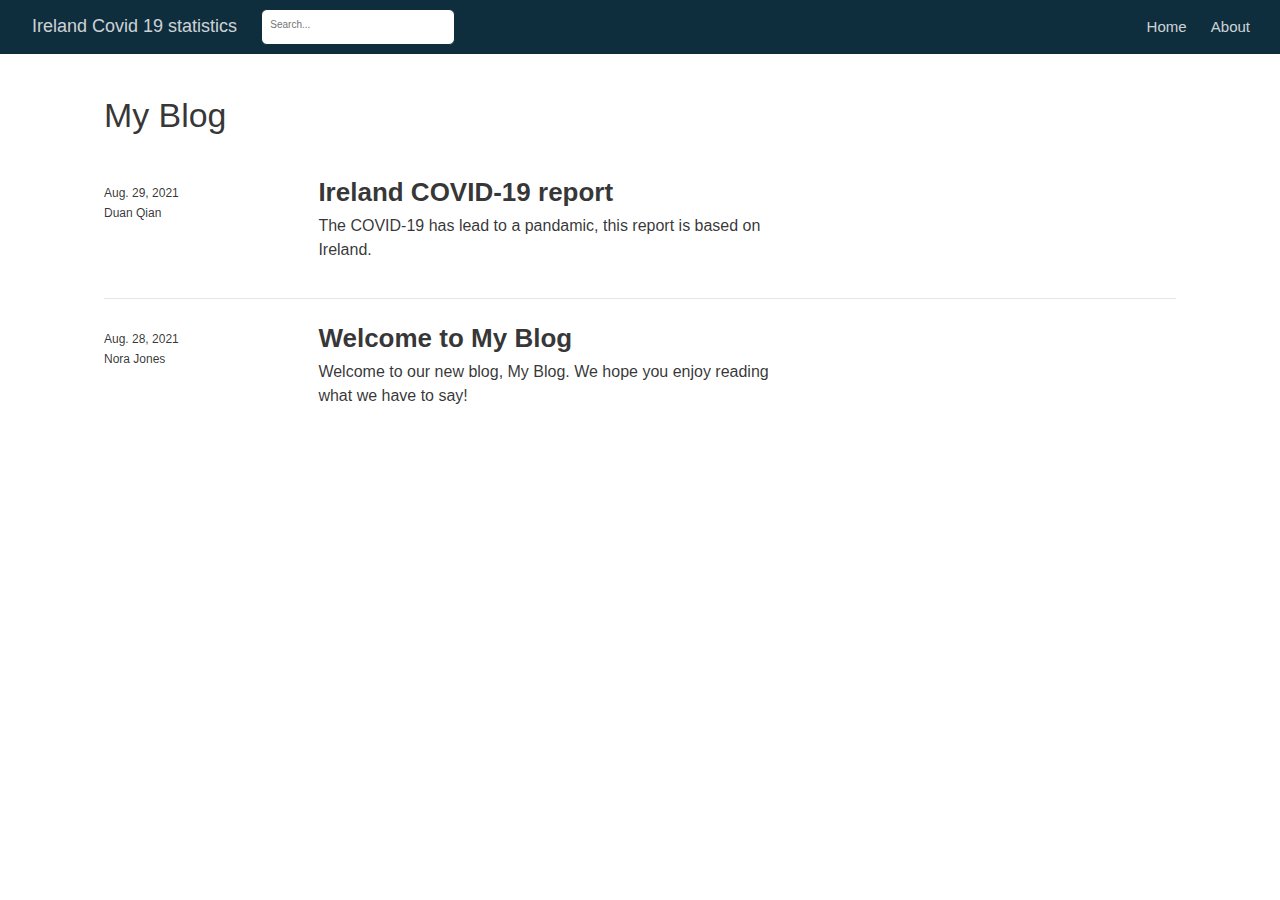
==== commit 0a1189fa: "save today's work" ====
--- a/docs/index.html
+++ b/docs/index.html
@@ -105,7 +105,7 @@
   <!--radix_placeholder_rmarkdown_metadata-->
 
   <script type="text/json" id="radix-rmarkdown-metadata">
-  {"type":"list","attributes":{"names":{"type":"character","attributes":{},"value":["title","site","listing"]}},"value":[{"type":"character","attributes":{},"value":["My Blog"]},{"type":"character","attributes":{},"value":["distill::distill_website"]},{"type":"character","attributes":{},"value":["posts"]}]}
+  {"type":"list","attributes":{"names":{"type":"character","attributes":{},"value":["title","site","listing","theme"]}},"value":[{"type":"character","attributes":{},"value":["My Blog"]},{"type":"character","attributes":{},"value":["distill::distill_website"]},{"type":"character","attributes":{},"value":["posts"]},{"type":"character","attributes":{},"value":["theme.css"]}]}
   </script>
   <!--/radix_placeholder_rmarkdown_metadata-->
   <!--radix_placeholder_navigation_in_header-->
@@ -2214,11 +2214,13 @@
 <div class="dt-author">Duan Qian</div>
 </div>
 </div>
-<div class="thumbnail"></div>
+<div class="thumbnail">
+<img/>
+</div>
 <div class="description">
-<h2>Data Description</h2>
+<h2>Ireland COVID-19 report</h2>
 <div class="dt-tags"></div>
-<p>A short description of the post.</p>
+<p>The COVID-19 has lead to a pandamic, this report is based on Ireland.</p>
 </div>
 </a>
 <a href="posts/welcome/" class="post-preview">
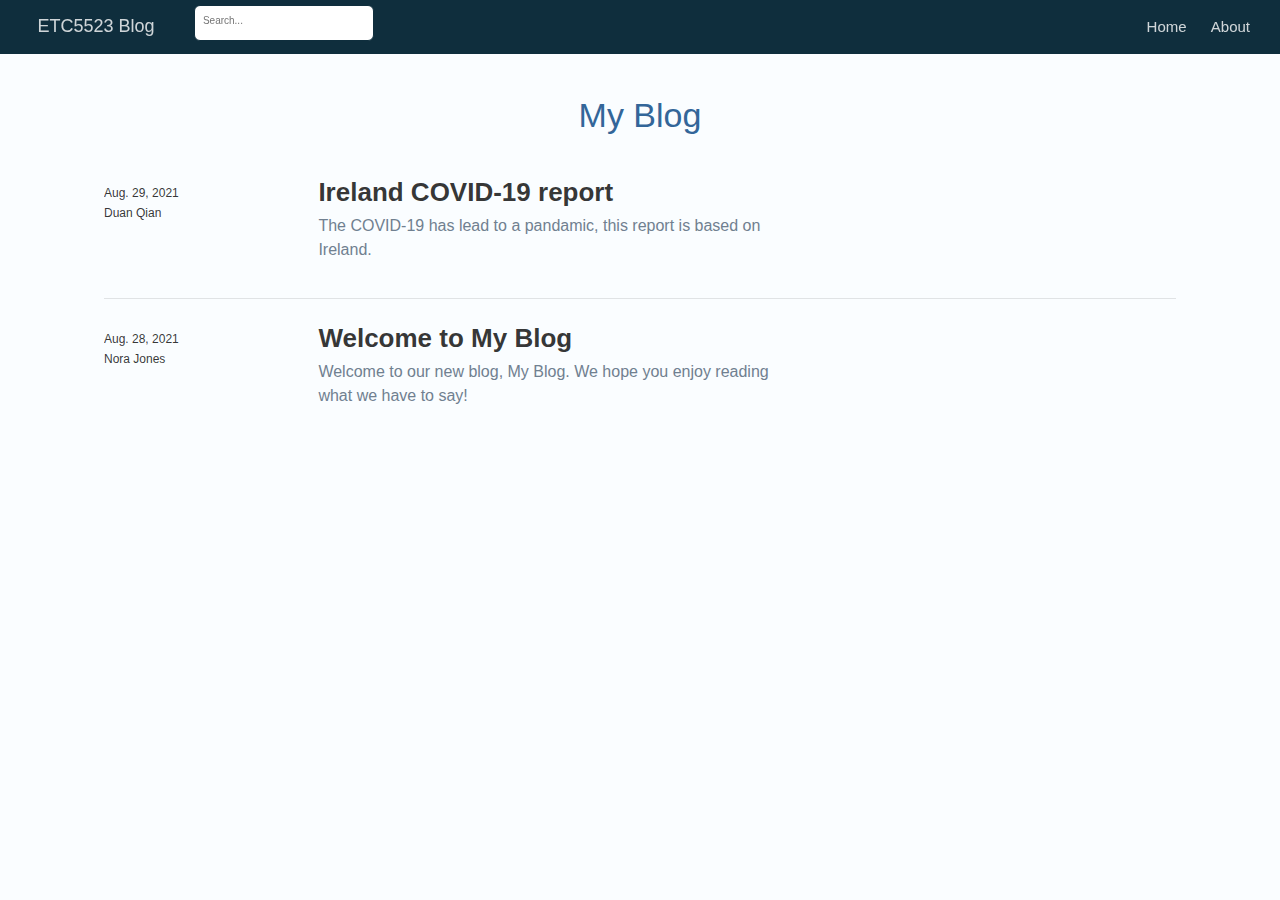
==== commit f0ecabf5: "add index" ====
--- a/docs/index.html
+++ b/docs/index.html
@@ -86,20 +86,20 @@
 </style>
 
   <!--radix_placeholder_meta_tags-->
-  <title>Ireland Covid 19 statistics: My Blog</title>
+  <title>ETC5523 Blog: My Blog</title>
 
 
 
 
   <!--  https://developers.facebook.com/docs/sharing/webmasters#markup -->
-  <meta property="og:title" content="Ireland Covid 19 statistics: My Blog"/>
+  <meta property="og:title" content="ETC5523 Blog: My Blog"/>
   <meta property="og:type" content="article"/>
   <meta property="og:locale" content="en_US"/>
-  <meta property="og:site_name" content="Ireland Covid 19 statistics"/>
+  <meta property="og:site_name" content="ETC5523 Blog"/>
 
   <!--  https://dev.twitter.com/cards/types/summary -->
   <meta property="twitter:card" content="summary"/>
-  <meta property="twitter:title" content="Ireland Covid 19 statistics: My Blog"/>
+  <meta property="twitter:title" content="ETC5523 Blog: My Blog"/>
 
   <!--/radix_placeholder_meta_tags-->
   <!--radix_placeholder_rmarkdown_metadata-->
@@ -2040,8 +2040,93 @@
   <script src="site_libs/webcomponents-2.0.0/webcomponents.js"></script>
   <script src="site_libs/distill-2.2.21/template.v2.js"></script>
   <!--radix_placeholder_site_in_header-->
+  <style type="text/css">
+  * {
+    box-sizing: border-box;
+  }
+
+  .header {
+    background-color: #2E5550;
+  }
+
+  body{
+    background-color: #fafdff;
+    font-family: Arial, Helvetica, sans-serif;
+    
+  }
+
+  h1 {
+    color: #336699;
+      text-align: center;
+    font-family: Arial, Helvetica, sans-serif;
+    font-size: 34px;
+  }
+
+  h3 {
+    color: #0d6ecf;
+      font-size: 28px;
+  }
+
+  h5 {
+    color: #4682B4;
+      text-align: center;
+    font-family: Arial, Helvetica, sans-serif;
+    font-size: 22px;
+  }
+
+  p{
+    color: #708090;
+      text-align: left;
+  }
+
+  a:hover {
+    color: hotpink;
+  }
+
+  table {
+    width: 100%;
+  }
+
+  tr:hover {background-color: SteelBlue;}
+
+  th {
+    background-color: #4682B4;
+      color: white;
+  }
+
+  .topnav {
+    overflow: hidden;
+    background-color: #333;
+  }
+
+  .topnav a {
+    float: left;
+    display: block;
+    color: #f2f2f2;
+      text-align: center;
+    padding: 14px 16px;
+    text-decoration: none;
+  }
+
+  .topnav a:hover {
+    background-color: #ddd;
+      color: black;
+  }
+
+  .nav-left{
+    font-size: 50px;
+  }
+
+  .footer {
+    background-color: #F1F1F1;
+      text-align: center;
+    padding: 10px;
+  }
+
+  </style>
   <!--/radix_placeholder_site_in_header-->
 
+  <link rel="stylesheet" href="blog_style.css" type="text/css"/>
 
 </head>
 
@@ -2058,7 +2143,7 @@
 <header class="header header--fixed" role="banner">
 <nav class="distill-site-nav distill-site-header">
 <div class="nav-left">
-<a href="index.html" class="title">Ireland Covid 19 statistics</a>
+<a href="index.html" class="title">ETC5523 Blog</a>
 <input id="distill-search" class="nav-search hidden" type="text" placeholder="Search..."/>
 </div>
 <div class="nav-right">
--- a/docs/blog_style.css
+++ b/docs/blog_style.css
@@ -0,0 +1,81 @@
+* {
+  box-sizing: border-box;
+}
+
+.header {
+  background-color: #2E5550;
+}
+
+body{
+  background-color: #fafdff;
+  font-family: Arial, Helvetica, sans-serif;
+  
+}
+
+h1 {
+  color: #336699;
+    text-align: center;
+  font-family: Arial, Helvetica, sans-serif;
+  font-size: 34px;
+}
+
+h3 {
+  color: #0d6ecf;
+    font-size: 28px;
+}
+
+h5 {
+  color: #4682B4;
+    text-align: center;
+  font-family: Arial, Helvetica, sans-serif;
+  font-size: 22px;
+}
+
+p{
+  color: #708090;
+    text-align: left;
+}
+
+a:hover {
+  color: hotpink;
+}
+
+table {
+  width: 100%;
+}
+
+tr:hover {background-color: SteelBlue;}
+
+th {
+  background-color: #4682B4;
+    color: white;
+}
+
+.topnav {
+  overflow: hidden;
+  background-color: #333;
+}
+
+.topnav a {
+  float: left;
+  display: block;
+  color: #f2f2f2;
+    text-align: center;
+  padding: 14px 16px;
+  text-decoration: none;
+}
+
+.topnav a:hover {
+  background-color: #ddd;
+    color: black;
+}
+
+.nav-left{
+  font-size: 50px;
+}
+
+.footer {
+  background-color: #F1F1F1;
+    text-align: center;
+  padding: 10px;
+}
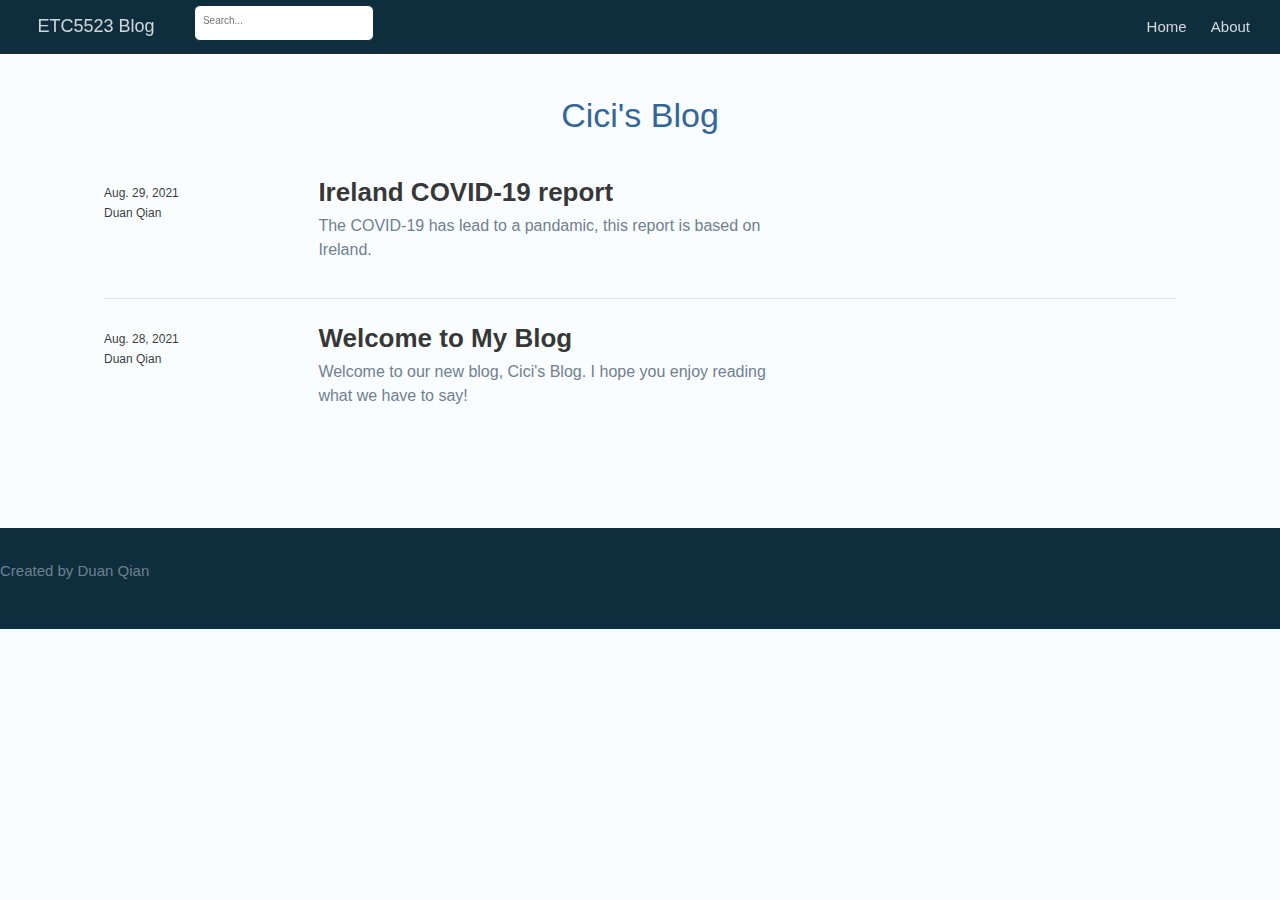
==== commit a171e519: "add footer" ====
--- a/docs/index.html
+++ b/docs/index.html
@@ -86,26 +86,26 @@
 </style>
 
   <!--radix_placeholder_meta_tags-->
-  <title>ETC5523 Blog: My Blog</title>
+  <title>ETC5523 Blog: Cici's Blog</title>
 
 
 
 
   <!--  https://developers.facebook.com/docs/sharing/webmasters#markup -->
-  <meta property="og:title" content="ETC5523 Blog: My Blog"/>
+  <meta property="og:title" content="ETC5523 Blog: Cici&#39;s Blog"/>
   <meta property="og:type" content="article"/>
   <meta property="og:locale" content="en_US"/>
   <meta property="og:site_name" content="ETC5523 Blog"/>
 
   <!--  https://dev.twitter.com/cards/types/summary -->
   <meta property="twitter:card" content="summary"/>
-  <meta property="twitter:title" content="ETC5523 Blog: My Blog"/>
+  <meta property="twitter:title" content="ETC5523 Blog: Cici&#39;s Blog"/>
 
   <!--/radix_placeholder_meta_tags-->
   <!--radix_placeholder_rmarkdown_metadata-->
 
   <script type="text/json" id="radix-rmarkdown-metadata">
-  {"type":"list","attributes":{"names":{"type":"character","attributes":{},"value":["title","site","listing","theme"]}},"value":[{"type":"character","attributes":{},"value":["My Blog"]},{"type":"character","attributes":{},"value":["distill::distill_website"]},{"type":"character","attributes":{},"value":["posts"]},{"type":"character","attributes":{},"value":["theme.css"]}]}
+  {"type":"list","attributes":{"names":{"type":"character","attributes":{},"value":["title","site","listing"]}},"value":[{"type":"character","attributes":{},"value":["Cici's Blog"]},{"type":"character","attributes":{},"value":["distill::distill_website"]},{"type":"character","attributes":{},"value":["posts"]}]}
   </script>
   <!--/radix_placeholder_rmarkdown_metadata-->
   <!--radix_placeholder_navigation_in_header-->
@@ -2049,7 +2049,7 @@
     background-color: #2E5550;
   }
 
-  body{
+  body {
     background-color: #fafdff;
     font-family: Arial, Helvetica, sans-serif;
     
@@ -2074,7 +2074,7 @@
     font-size: 22px;
   }
 
-  p{
+  p {
     color: #708090;
       text-align: left;
   }
@@ -2103,7 +2103,7 @@
     float: left;
     display: block;
     color: #f2f2f2;
-      text-align: center;
+    text-align: center;
     padding: 14px 16px;
     text-decoration: none;
   }
@@ -2118,9 +2118,10 @@
   }
 
   .footer {
-    background-color: #F1F1F1;
-      text-align: center;
+    color: white;
+    text-align: center;
     padding: 10px;
+    font-family: Arial, Helvetica, sans-serif;
   }
 
   </style>
@@ -2135,7 +2136,7 @@
 <!--radix_placeholder_front_matter-->
 
 <script id="distill-front-matter" type="text/json">
-{"title":"My Blog","authors":[]}
+{"title":"Cici's Blog","authors":[]}
 </script>
 
 <!--/radix_placeholder_front_matter-->
@@ -2290,7 +2291,7 @@
 
 <div class="posts-container posts-apply-limit l-page">
 <div class="posts-list">
-<h1 class="posts-list-caption" data-caption="My Blog">My Blog</h1>
+<h1 class="posts-list-caption" data-caption="Cici&#39;s Blog">Cici's Blog</h1>
 <a href="posts/2021-08-29-data-description/" class="post-preview">
 <script class="post-metadata" type="text/json">{"categories":[]}</script>
 <div class="metadata">
@@ -2299,9 +2300,7 @@
 <div class="dt-author">Duan Qian</div>
 </div>
 </div>
-<div class="thumbnail">
-<img/>
-</div>
+<div class="thumbnail"></div>
 <div class="description">
 <h2>Ireland COVID-19 report</h2>
 <div class="dt-tags"></div>
@@ -2313,7 +2312,7 @@
 <div class="metadata">
 <div class="publishedDate">Aug. 28, 2021</div>
 <div class="dt-authors">
-<div class="dt-author">Nora Jones</div>
+<div class="dt-author">Duan Qian</div>
 </div>
 </div>
 <div class="thumbnail">
@@ -2322,7 +2321,7 @@
 <div class="description">
 <h2>Welcome to My Blog</h2>
 <div class="dt-tags"></div>
-<p>Welcome to our new blog, My Blog. We hope you enjoy 
+<p>Welcome to our new blog, Cici's Blog. I hope you enjoy 
 reading what we have to say!</p>
 </div>
 </a>
@@ -2334,7 +2333,7 @@
 <!--/radix_placeholder_article_listing-->
 
 <div class="d-title">
-<h1>My Blog</h1>
+<h1>Cici’s Blog</h1>
 <!--radix_placeholder_categories-->
 <!--/radix_placeholder_categories-->
 
@@ -2357,8 +2356,12 @@
 <div class="appendix-bottom"></div>
 <!--/radix_placeholder_appendices-->
 <!--radix_placeholder_navigation_after_body-->
+<div class="distill-site-nav distill-site-footer">
+<p>Created by Duan Qian</p>
+</div>
 <!--/radix_placeholder_navigation_after_body-->
 
+
 </body>
 
 </html>
--- a/docs/blog_style.css
+++ b/docs/blog_style.css
@@ -6,7 +6,7 @@
   background-color: #2E5550;
 }
 
-body{
+body {
   background-color: #fafdff;
   font-family: Arial, Helvetica, sans-serif;
   
@@ -31,7 +31,7 @@
   font-size: 22px;
 }
 
-p{
+p {
   color: #708090;
     text-align: left;
 }
@@ -60,7 +60,7 @@
   float: left;
   display: block;
   color: #f2f2f2;
-    text-align: center;
+  text-align: center;
   padding: 14px 16px;
   text-decoration: none;
 }
@@ -75,7 +75,8 @@
 }
 
 .footer {
-  background-color: #F1F1F1;
-    text-align: center;
+  color: white;
+  text-align: center;
   padding: 10px;
+  font-family: Arial, Helvetica, sans-serif;
 }
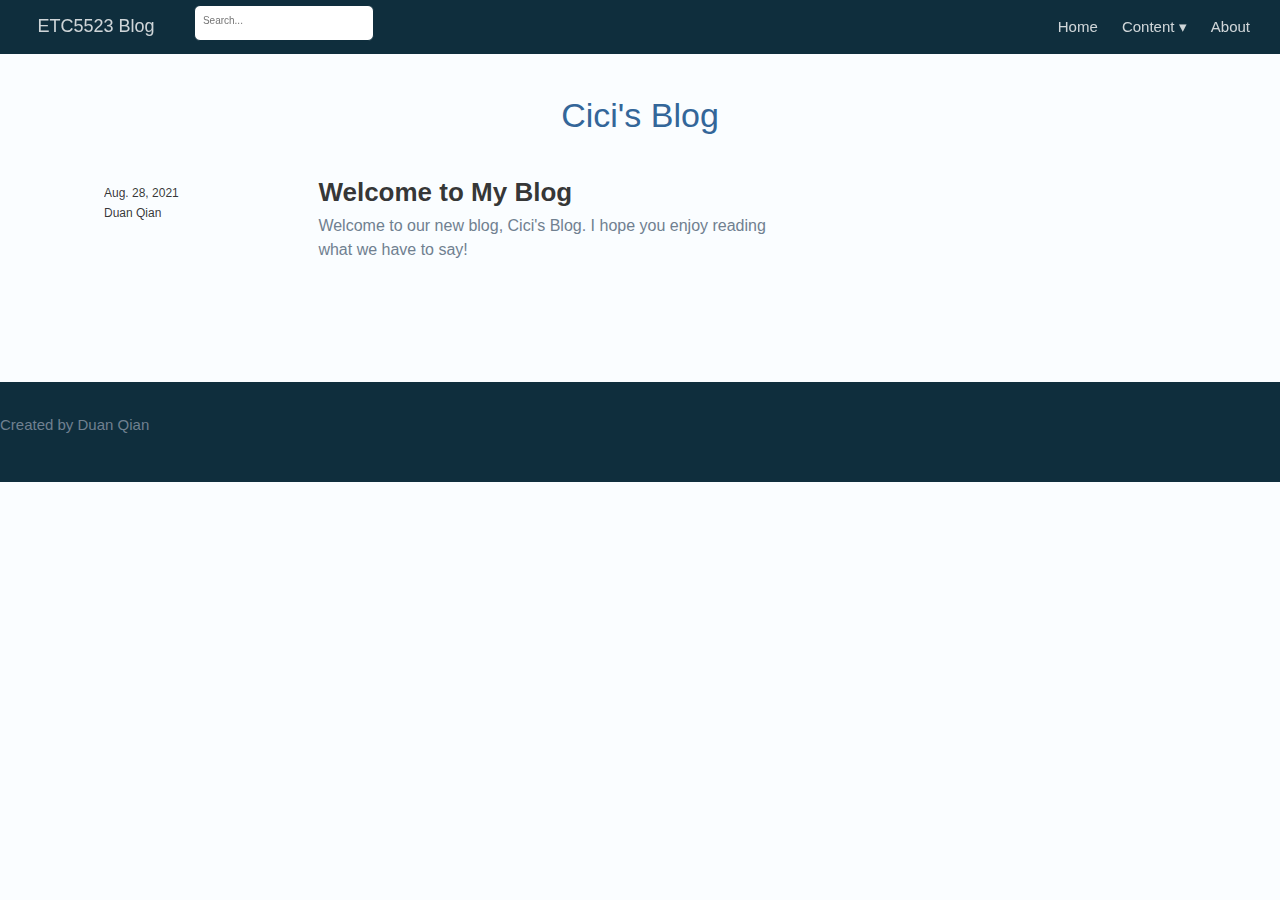
==== commit c3bd7ae0: "index" ====
--- a/docs/index.html
+++ b/docs/index.html
@@ -2091,7 +2091,7 @@
 
   th {
     background-color: #4682B4;
-      color: white;
+      color: black;
   }
 
   .topnav {
@@ -2149,6 +2149,16 @@
 </div>
 <div class="nav-right">
 <a href="index.html">Home</a>
+<div class="nav-dropdown">
+<button class="nav-dropbtn">
+Content
+ 
+<span class="down-arrow">&#x25BE;</span>
+</button>
+<div class="nav-dropdown-content">
+<a href="data-description.html">Blog1</a>
+</div>
+</div>
 <a href="about.html">About</a>
 <a href="javascript:void(0);" class="nav-toggle">&#9776;</a>
 </div>
@@ -2292,21 +2302,6 @@
 <div class="posts-container posts-apply-limit l-page">
 <div class="posts-list">
 <h1 class="posts-list-caption" data-caption="Cici&#39;s Blog">Cici's Blog</h1>
-<a href="posts/2021-08-29-data-description/" class="post-preview">
-<script class="post-metadata" type="text/json">{"categories":[]}</script>
-<div class="metadata">
-<div class="publishedDate">Aug. 29, 2021</div>
-<div class="dt-authors">
-<div class="dt-author">Duan Qian</div>
-</div>
-</div>
-<div class="thumbnail"></div>
-<div class="description">
-<h2>Ireland COVID-19 report</h2>
-<div class="dt-tags"></div>
-<p>The COVID-19 has lead to a pandamic, this report is based on Ireland.</p>
-</div>
-</a>
 <a href="posts/welcome/" class="post-preview">
 <script class="post-metadata" type="text/json">{"categories":[]}</script>
 <div class="metadata">
--- a/docs/blog_style.css
+++ b/docs/blog_style.css
@@ -48,7 +48,7 @@
 
 th {
   background-color: #4682B4;
-    color: white;
+    color: black;
 }
 
 .topnav {
